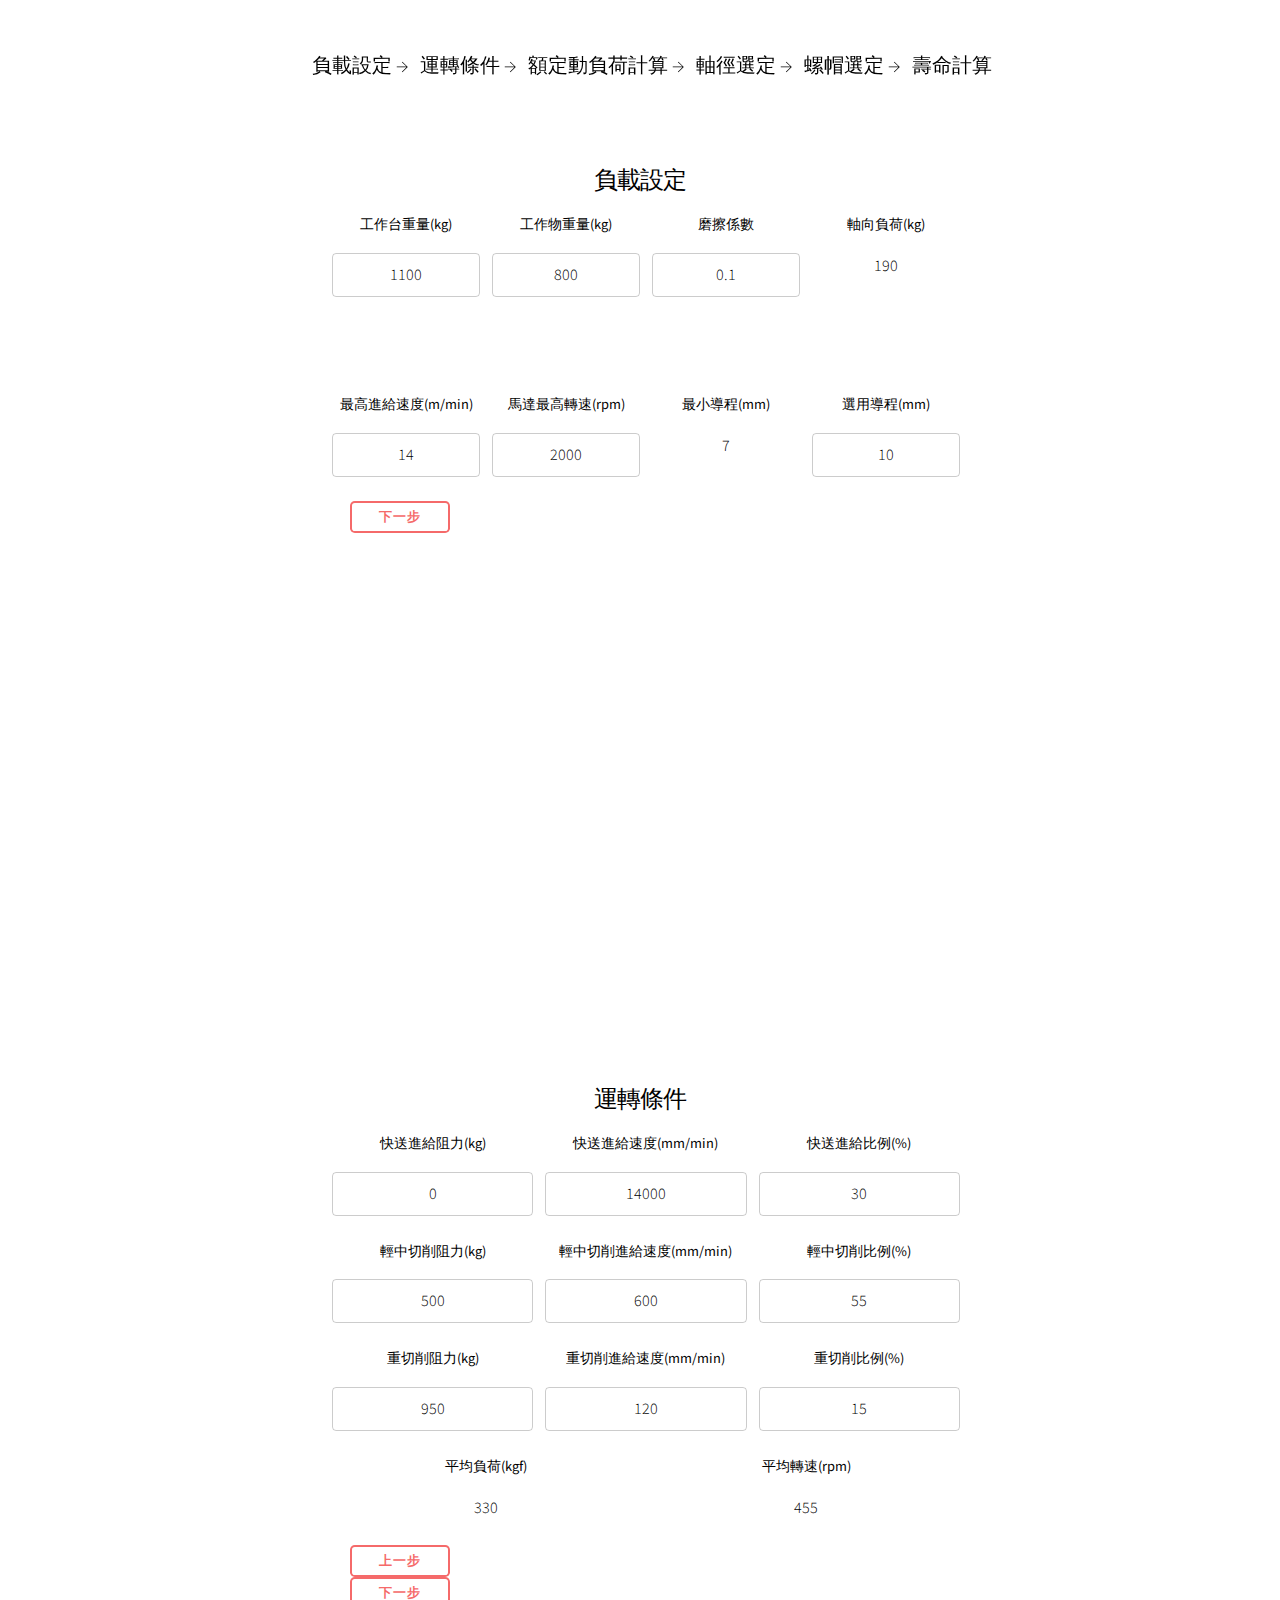
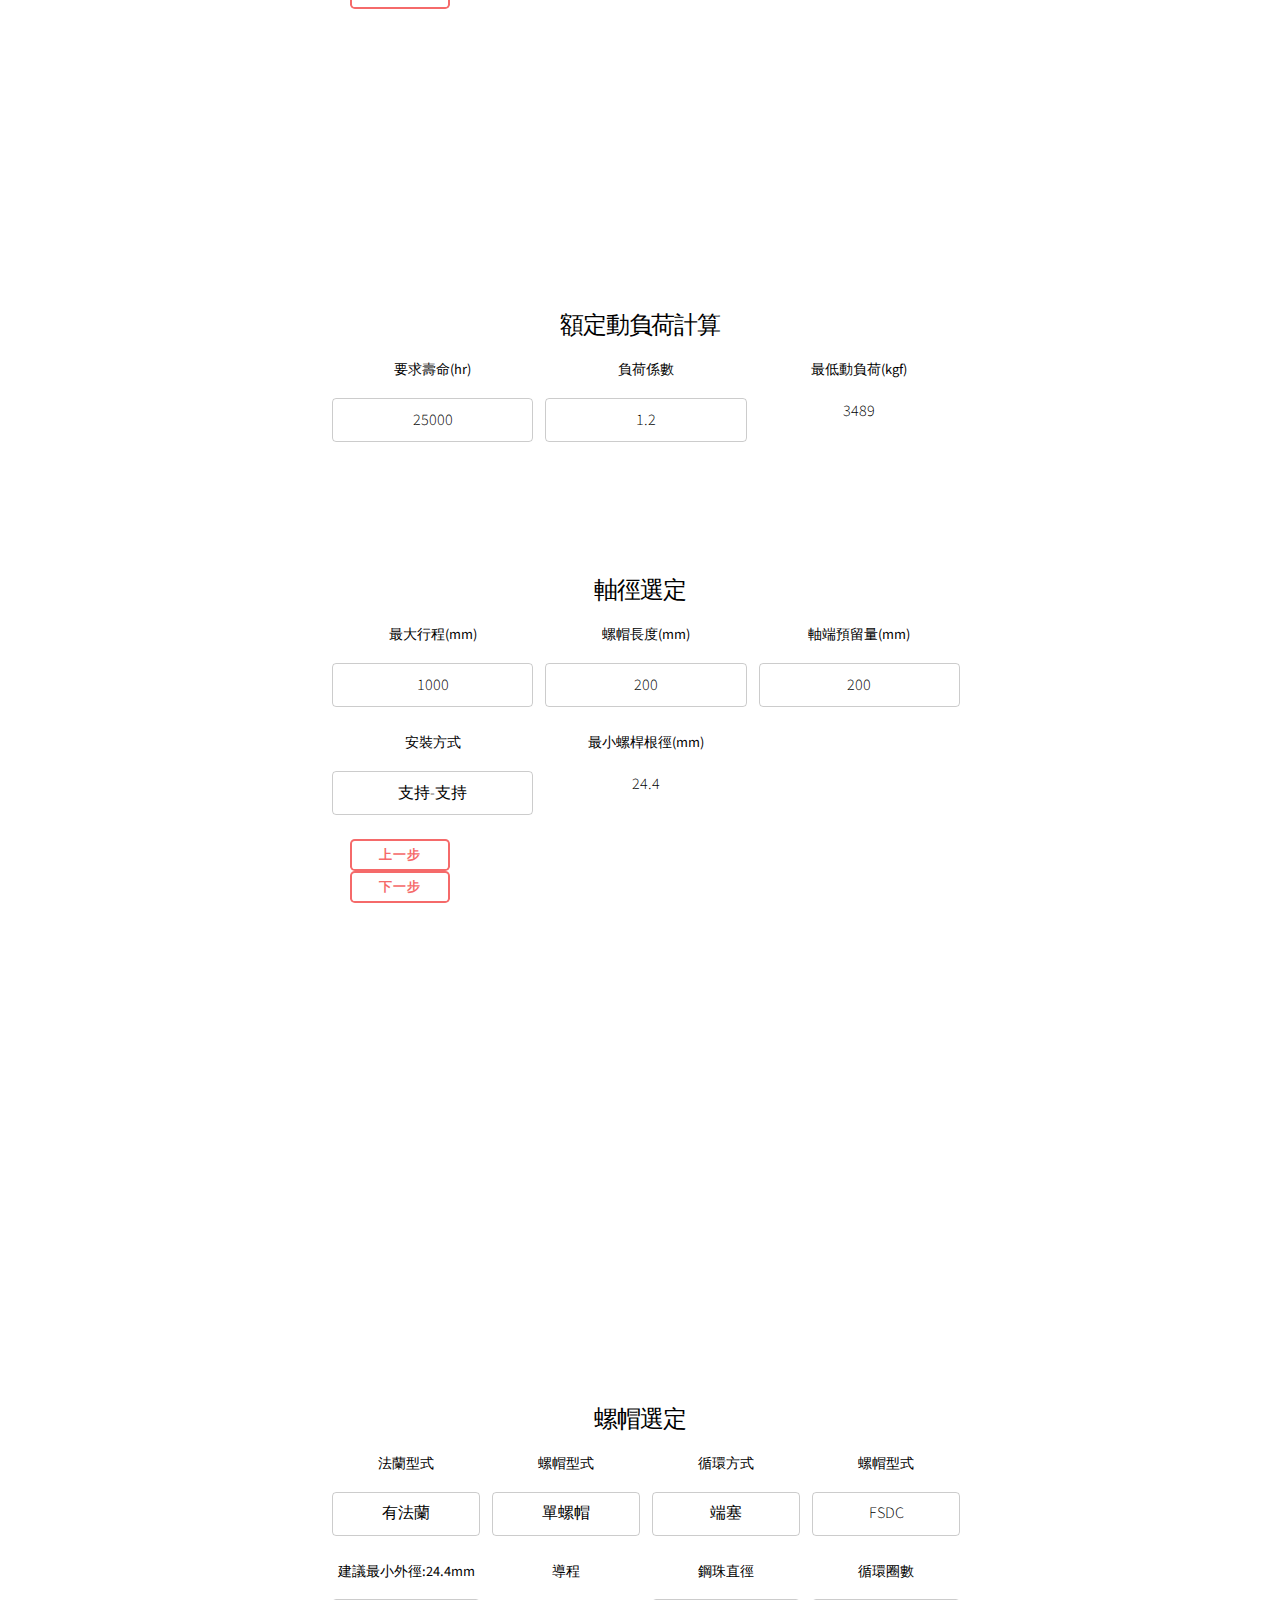
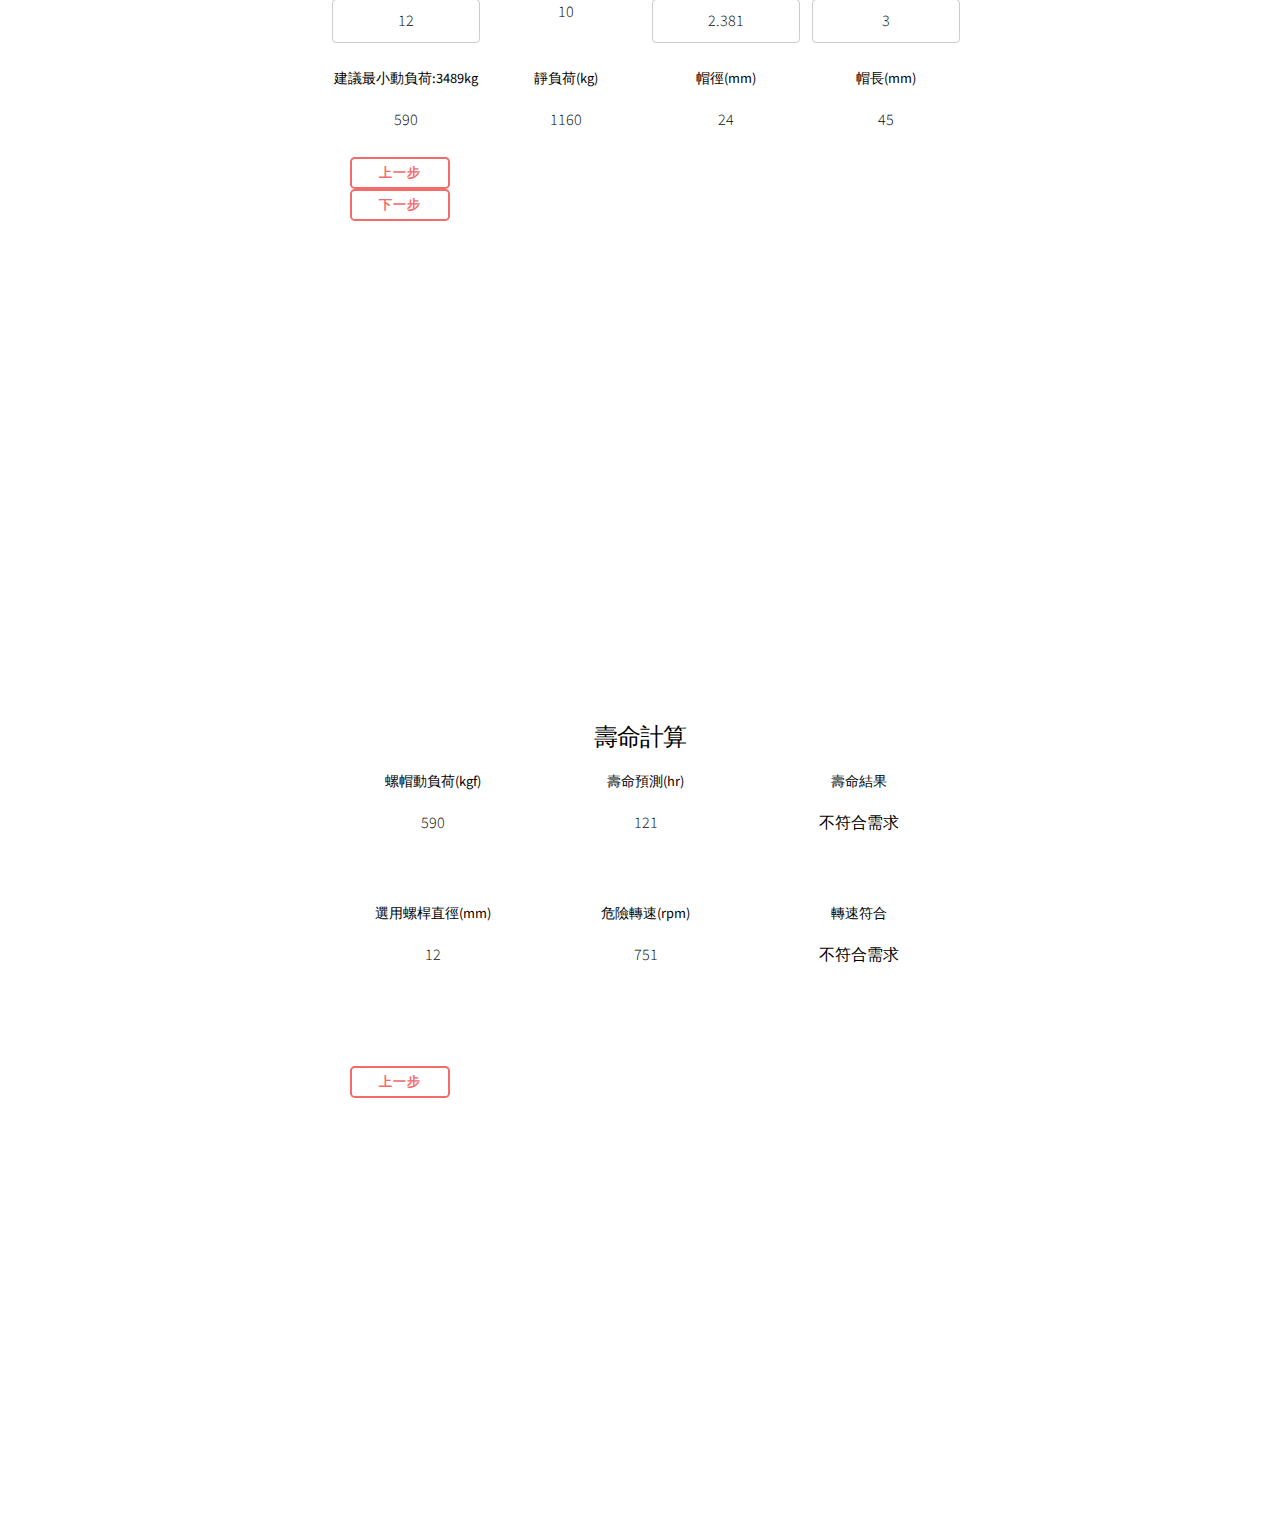
==== index.html @ 63c31649 "1.0.0" ====
<!DOCTYPE HTML>
<html>
	<head>
		<title>Life calculater</title>
		<meta charset="utf-8" />
		<meta name="viewport" content="width=device-width, initial-scale=1" />
		<link rel="stylesheet" href="asset/css/main.css" />
		<script type="text/javascript" src="file/data.js"></script> <!--載入json-->
		<script type="text/javascript" src="asset/js/calc.js"></script><!--載入js檔-->		
	</head>
	<body onLoad="calc()">	
		<section class="wrapper style1 align-center">
				<div id=menu>
					<ul >
						<li><a href="#loadset">負載設定  </a>&rarr;
						<li><a href="#runset">運轉條件  </a>&rarr;
						<li><a href="#cacal">額定動負荷計算  </a>&rarr;
						<li><a href="#cacal">軸徑選定  </a>&rarr;
						<li><a href="#nutset">螺帽選定  </a>&rarr;			
						<li><a href="#lifecal">壽命計算</a>
					</ul>
				</div>
				<div class="inner medium">
					<div id="loadset" style="height:100px;"></div>
					<h3 >負載設定</h3>
					<form method="post">
						<div class="field half" style="width:25%" >
							<label for="name">工作台重量(kg)</label>
							<input id="tableweight" type="text" value="1100" onChange="calc()"> 
						</div>
						<div class="field half" style="width:25%">
							<label for="name">工作物重量(kg)</label>
							<input id="wpweight" type="text" value="800" onChange="calc()"> 
						</div>
						<div class="field half" style="width:25%">
							<label for="name">磨擦係數</label>
							<input id="um" type="text" value="0.1" onChange="calc()"> 
						</div>
						<div class="field half" style="width:25%">
							<label for="message">軸向負荷(kg)</label>
							<output id="axiaload"  ></output>
						</div>
						<div style="height:180px;"></div>						
						<div class="field half" style="width:25%">
							<label for="name">最高進給速度(m/min)</label>
							<input id="feedrate" type="text" value="14" onChange="calc()"> 
						</div>
					
						<div class="field half" style="width:25%">
							<label for="name">馬達最高轉速(rpm)</label>
							<input id="motorpm" type="text" value="2000" onChange="calc()"> 
						</div>
						
						<div class="field half" style="width:25%">
							<label for="message">最小導程(mm)</label>
							<output id="minlead"></output>
						</div>
						<div class="field half" style="width:25%">
							<label for="name">選用導程(mm)</label>
							<input id="lead" type="text" value="10" onChange="calc()"> 
						</div>						
					 </form>
					 <div class="field half" style="width:25%">								
							<button  onClick="self.location.href='#runset'">下一步</button>
					</div>
					 <div style="height:450px;"></div>
					 <div id="runset" style="height:100px;"></div>
					 <h3 >運轉條件</h3>
					<form method="post">
						<div class="field half"  style="width:33.333%">
							<label for="name">快送進給阻力(kg)</label>
							<input id="g0f" type="text" value="0" onChange="calc()"> 
						</div>
						<div class="field half" style="width:33.333%">
							<label for="name">快送進給速度(mm/min)</label>
							<input id="g0v" type="text" value="14000" onChange="calc()"> 
						</div>
						<div class="field half" style="width:33.333%">
							<label for="name">快送進給比例(%)</label>
							<input id="g0time" type="text" value="30" onChange="calc()"> 
						</div>	
						<div class="field half"style="width:33.333%" >
								<label for="name">輕中切削阻力(kg)</label>
								<input id="g1f" type="text" value="500" onChange="calc()"> 
							</div>					
						<div class="field half" style="width:33.333%">
							<label for="name">輕中切削進給速度(mm/min)</label>
							<input id="g1v" type="text" value="600" onChange="calc()"> 
						</div>
						<div class="field half" style="width:33.333%">
								<label for="name">輕中切削比例(%)</label>
								<input id="g1time" type="text" value="55" onChange="calc()"> 
						</div>
						<div class="field half"style="width:33.333%" >
							<label for="name">重切削阻力(kg)</label>
							<input id="g2f" type="text" value="950" onChange="calc()"> 
						</div>
						<div class="field half" style="width:33.333%">
							<label for="name">重切削進給速度(mm/min)</label>
							<input id="g2v" type="text" value="120" onChange="calc()"> 
						</div>	
						<div class="field half" style="width:33.333%">
							<label for="name">重切削比例(%)</label>
							<input id="g2time" type="text" value="15" onChange="calc()"> 
						</div>
						
						<div class="field half" style="width:50%">
							<label for="message">平均負荷(kgf)</label>
							<output id="fm"></output>
						</div>

						<div class="field half" style="width:50%">
							<label for="message">平均轉速(rpm)</label>
							<output id="nm"></output>
						</div>						
					 </form>
					 <div class="field half" style="width:25%">								
							<button  onClick="self.location.href='#loadset'">上一步</button>
						</div>
						<div class="field half" style="width:25%">								
							<button  onClick="self.location.href='#cacal'">下一步</button>
					</div>
					
					 <div style="height:200px;"></div>
					 <div id="cacal" style="height:100px;"></div>
					 <h3 >額定動負荷計算</h3>
					<form method="post">						
						<div class="field half">
							<label for="name">要求壽命(hr)</label>
							<input id="rlife" type="text" value="25000" onChange="calc()"> 
						</div>
						<div class="field half">
							<label for="name">負荷係數</label>
							<input id="fw" type="text" value="1.2" onChange="calc()"> 
						</div>					
						<div class="field half">
							<label for="message">最低動負荷(kgf)</label>
							<output id="rca"></output>
						</div>			
					 </form>
					 <div id="odcal" style="height:200px;"></div>
					 <h3 >軸徑選定</h3>
					 <form method="post">						
						 <div class="field half">
							 <label for="name">最大行程(mm)</label>
							 <input id="maxstroke" type="text" value="1000" onChange="calc()"> 
						 </div>
						 <div class="field half">
							 <label for="name">螺帽長度(mm)</label>
							 <input id="nutlength" type="text" value="200" onChange="calc()"> 
						 </div>		
						 <div class="field half">
							<label for="name">軸端預留量(mm)</label>
							<input id="lremain" type="text" value="200" onChange="calc()"> 
						</div>
						<div class="field half">
							<label for="name">安裝方式</label>
							<select id="fixtype" onChange="calc()" >
                                        <option value="9.7">支持-支持</option>
                                        <option value="15.1">固定-支持</option>
                                        <option value="21.9">固定-固定</option>
										<option value="3.4">固定-自由</option>										
                            </select> 
						</div>				
						 <div class="field half">
							 <label for="message">最小螺桿根徑(mm)</label>
							 <output id="minod"></output>
						 </div>						
					</form>					
					<div class="field half" style="width:25%">								
						<button  onClick="self.location.href='#runset'">上一步</button>
					</div>
					<div class="field half" style="width:25%">								
						<button  onClick="self.location.href='#nutset'">下一步</button>
					</div>					
					<div style="height:400px;"></div>
					<div id="nutset" style="height:100px;"></div>
					 <h3 >螺帽選定</h3>
					<form method="post">
						<div class="field half" style="width:25%">
							<label for="name">法蘭型式</label>
							<select id="flangetype"   onChange="renewnut()" >
								<option value="F">有法蘭</option>
								<option value="R">無法蘭</option>
								<option value="S">方型螺帽</option>								
							</select> 
						</div>						
						<div class="field half" style="width:25%">
							<label for="name">螺帽型式</label>
							<select id="nutype"   onChange="renewnut()" >
								<option value="S">單螺帽</option>
								<option value="D">雙螺帽</option>
								<option value="O">偏位導程</option>								
							</select> 
						</div>
						<div class="field half" style="width:25%" >
							<label for="name">循環方式</label>
							<select id="cycletype"   onChange="renewnut()" >
									<option value="D">端塞</option>
									<option value="I">內循環</option>									
									<option value="K">端蓋</option>
									<option value="W">外循環圓周型</option>
									<option value="B">外循環圓周型(無固定座)</option>
									<option value="V">外循環管凸出型</option>
							</select>
						</div>						
						<div class="field half" style="width:25%">
							<label for="message">螺帽型式</label>
							<select id="choosenut" onChange="renewod()">
								<option value="無此螺帽型號">無此螺帽型號</option>
							</select>
						</div>
						<div class="field half" style="width:25%">
								<label for="message" id="suggestod">螺桿外徑</label>
								<select id="chooseod" onChange="renewbd()">
									<option value="40">40</option>
								</select>
						</div>
						<div class="field half" style="width:25%">
								<label for="message">導程</label>
								<output id="showlead"></output>
						</div>
						
						<div class="field half" style="width:25%">
								<label for="name">鋼珠直徑</label>
								<select id="choosebd" onChange="renewcycle()">
									<option value="6.35">6.35</option>										
								</select>
						</div>
						<div style="height:100px;"></div>
						<div class="field half" style="width:25%">
								<label for="name">循環圈數</label>
								<select id="choosecycle" onChange="showpara() " >
										<option value="T2">T2</option>										
								</select>
						</div>
						<div class="field half" style="width:25%">
							<label for="message" id="suggestca">動負荷(kg)</label>
							<output id="ca">無此螺帽</output>
						</div>
						<div class="field half" style="width:25%">
							<label for="message"> 靜負荷(kg)</label>
							<output id="c0">無此螺帽</output>
						</div>	
						<div class="field half" style="width:25%">
							<label for="message" >帽徑(mm)</label>
							<output id="nuto">無此螺帽</output>
						</div>
						<div class="field half" style="width:25%">
							<label for="message" >帽長(mm)</label>
							<output id="nutl">無此螺帽</output>
					</div>								
					 </form>
					 <div style="height:100px;"></div>
						<div class="field half" style="width:25%">								
								<button  onClick="self.location.href='#cacal'">上一步</button>
							</div>
							<div class="field half" style="width:25%">								
								<button  onClick="self.location.href='#lifecal'">下一步</button>
						</div>
					 <div style="height:400px;"></div>
					 <div id="lifecal" style="height:100px;"></div>
					<h3>壽命計算</h3>
					<form method="post">						
						<div class="field half">
							<label for="name">螺帽動負荷(kgf)</label>
							<output id="nutca">無此螺帽</output>
						</div>
						<div class="field half">
							<label for="message">壽命預測(hr)</label>
							<output id="life"></output>
						</div>				
						<div class="field half">
							<label for="message">壽命結果</label>
							<output id="liferesult"></output>
						</div>	
						<br>  <br>  <br>  <br>   <br> 
						<div class="field half">
							<label for="name">選用螺桿直徑(mm)</label>
							<output id="od"></output>
						</div>
						<div class="field half">
							<label for="message">危險轉速(rpm)</label>
							<output id="danrpm"></output>
						</div>				
						<div class="field half">
						  <label for="message">轉速符合</label>
						  <output id="rpmresult"></output>
						</div>						
					</form>
					<br><br><br><br><br>
						<div class="field half" style="width:25%">								
							<button  onClick="self.location.href='#nutset'">上一步</button>
						</div>
					<div style="height:400px;"></div>
				</div>
		</section>
	</body>
</html>
---- asset/css/main.css ----
@import url(font-awesome.min.css);
@import url("https://fonts.googleapis.com/css?family=Source+Sans+Pro:300,300i,400,400i");

/*
	Story by HTML5 UP
	html5up.net | @ajlkn
	Free for personal and commercial use under the CCA 3.0 license (html5up.net/license)
*/

/* Reset */
#menu {
	position: fixed;
	left: 30px;
	right: 30px;
	top: 10%;
	margin-top: -2.5em;
  }
  #menu ul li {
	display:inline;
	font-size:20px;
	
  }
  #menu ul li a { text-decoration: none; }


	html, body, div, span, applet, object, iframe, h1, h2, h3, h4, h5, h6, p, blockquote, pre, a, abbr, acronym, address, big, cite, code, del, dfn, em, img, ins, kbd, q, s, samp, small, strike, strong, sub, sup, tt, var, b, u, i, center, dl, dt, dd, ol, ul, li, fieldset, form, label, legend, table, caption, tbody, tfoot, thead, tr, th, td, article, aside, canvas, details, embed, figure, figcaption, footer, header, hgroup, menu, nav, output, ruby, section, summary, time, mark, audio, video {
		margin: 0;
		padding: 0;
		border: 0;
		font-size: 100%;
		font: inherit;
		vertical-align: baseline;
		
	}

	article, aside, details, figcaption, figure, footer, header, hgroup, menu, nav, section {
		display: block;
	}

	body {
		line-height: 1;
	}

	ol, ul {
		list-style: none;
	}

	blockquote, q {
		quotes: none;
	}

	blockquote:before, blockquote:after, q:before, q:after {
		content: '';
		content: none;
	}

	table {
		border-collapse: collapse;
		border-spacing: 0;
	}

	body {
		-webkit-text-size-adjust: none;
	}

/* Box Model */

	*, *:before, *:after {
		-moz-box-sizing: border-box;
		-webkit-box-sizing: border-box;
		box-sizing: border-box;
	}

/* Grid */

	.row {
		border-bottom: solid 1px transparent;
		-moz-box-sizing: border-box;
		-webkit-box-sizing: border-box;
		box-sizing: border-box;
	}

	.row > * {
		float: left;
		-moz-box-sizing: border-box;
		-webkit-box-sizing: border-box;
		box-sizing: border-box;
	}

	.row:after, .row:before {
		content: '';
		display: block;
		clear: both;
		height: 0;
	}

	.row.uniform > * > :first-child {
		margin-top: 0;
	}

	.row.uniform > * > :last-child {
		margin-bottom: 0;
	}

	.row.\30 \25 > * {
		padding: 0 0 0 0rem;
	}

	.row.\30 \25 {
		margin: 0 0 -1px 0rem;
	}

	.row.uniform.\30 \25 > * {
		padding: 0rem 0 0 0rem;
	}

	.row.uniform.\30 \25 {
		margin: 0rem 0 -1px 0rem;
	}

	.row > * {
		padding: 0 0 0 2rem;
	}

	.row {
		margin: 0 0 -1px -2rem;
	}

	.row.uniform > * {
		padding: 2rem 0 0 2rem;
	}

	.row.uniform {
		margin: -2rem 0 -1px -2rem;
	}

	.row.\32 00\25 > * {
		padding: 0 0 0 4rem;
	}

	.row.\32 00\25 {
		margin: 0 0 -1px -4rem;
	}

	.row.uniform.\32 00\25 > * {
		padding: 4rem 0 0 4rem;
	}

	.row.uniform.\32 00\25 {
		margin: -4rem 0 -1px -4rem;
	}

	.row.\31 50\25 > * {
		padding: 0 0 0 3rem;
	}

	.row.\31 50\25 {
		margin: 0 0 -1px -3rem;
	}

	.row.uniform.\31 50\25 > * {
		padding: 3rem 0 0 3rem;
	}

	.row.uniform.\31 50\25 {
		margin: -3rem 0 -1px -3rem;
	}

	.row.\35 0\25 > * {
		padding: 0 0 0 1rem;
	}

	.row.\35 0\25 {
		margin: 0 0 -1px -1rem;
	}

	.row.uniform.\35 0\25 > * {
		padding: 1rem 0 0 1rem;
	}

	.row.uniform.\35 0\25 {
		margin: -1rem 0 -1px -1rem;
	}

	.row.\32 5\25 > * {
		padding: 0 0 0 0.5rem;
	}

	.row.\32 5\25 {
		margin: 0 0 -1px -0.5rem;
	}

	.row.uniform.\32 5\25 > * {
		padding: 0.5rem 0 0 0.5rem;
	}

	.row.uniform.\32 5\25 {
		margin: -0.5rem 0 -1px -0.5rem;
	}

	.\31 2u, .\31 2u\24 {
		width: 100%;
		clear: none;
		margin-left: 0;
	}

	.\31 1u, .\31 1u\24 {
		width: 91.6666666667%;
		clear: none;
		margin-left: 0;
	}

	.\31 0u, .\31 0u\24 {
		width: 83.3333333333%;
		clear: none;
		margin-left: 0;
	}

	.\39 u, .\39 u\24 {
		width: 75%;
		clear: none;
		margin-left: 0;
	}

	.\38 u, .\38 u\24 {
		width: 66.6666666667%;
		clear: none;
		margin-left: 0;
	}

	.\37 u, .\37 u\24 {
		width: 58.3333333333%;
		clear: none;
		margin-left: 0;
	}

	.\36 u, .\36 u\24 {
		width: 50%;
		clear: none;
		margin-left: 0;
	}

	.\35 u, .\35 u\24 {
		width: 41.6666666667%;
		clear: none;
		margin-left: 0;
	}

	.\34 u, .\34 u\24 {
		width: 33.3333333333%;
		clear: none;
		margin-left: 0;
	}

	.\33 u, .\33 u\24 {
		width: 25%;
		clear: none;
		margin-left: 0;
	}

	.\32 u, .\32 u\24 {
		width: 16.6666666667%;
		clear: none;
		margin-left: 0;
	}

	.\31 u, .\31 u\24 {
		width: 8.3333333333%;
		clear: none;
		margin-left: 0;
	}

	.\31 2u\24 + *,
	.\31 1u\24 + *,
	.\31 0u\24 + *,
	.\39 u\24 + *,
	.\38 u\24 + *,
	.\37 u\24 + *,
	.\36 u\24 + *,
	.\35 u\24 + *,
	.\34 u\24 + *,
	.\33 u\24 + *,
	.\32 u\24 + *,
	.\31 u\24 + * {
		clear: left;
	}

	.\-11u {
		margin-left: 91.66667%;
	}

	.\-10u {
		margin-left: 83.33333%;
	}

	.\-9u {
		margin-left: 75%;
	}

	.\-8u {
		margin-left: 66.66667%;
	}

	.\-7u {
		margin-left: 58.33333%;
	}

	.\-6u {
		margin-left: 50%;
	}

	.\-5u {
		margin-left: 41.66667%;
	}

	.\-4u {
		margin-left: 33.33333%;
	}

	.\-3u {
		margin-left: 25%;
	}

	.\-2u {
		margin-left: 16.66667%;
	}

	.\-1u {
		margin-left: 8.33333%;
	}

	@media screen and (max-width: 1680px) {

		.row > * {
			padding: 0 0 0 2rem;
		}

		.row {
			margin: 0 0 -1px -2rem;
		}

		.row.uniform > * {
			padding: 2rem 0 0 2rem;
		}

		.row.uniform {
			margin: -2rem 0 -1px -2rem;
		}

		.row.\32 00\25 > * {
			padding: 0 0 0 4rem;
		}

		.row.\32 00\25 {
			margin: 0 0 -1px -4rem;
		}

		.row.uniform.\32 00\25 > * {
			padding: 4rem 0 0 4rem;
		}

		.row.uniform.\32 00\25 {
			margin: -4rem 0 -1px -4rem;
		}

		.row.\31 50\25 > * {
			padding: 0 0 0 3rem;
		}

		.row.\31 50\25 {
			margin: 0 0 -1px -3rem;
		}

		.row.uniform.\31 50\25 > * {
			padding: 3rem 0 0 3rem;
		}

		.row.uniform.\31 50\25 {
			margin: -3rem 0 -1px -3rem;
		}

		.row.\35 0\25 > * {
			padding: 0 0 0 1rem;
		}

		.row.\35 0\25 {
			margin: 0 0 -1px -1rem;
		}

		.row.uniform.\35 0\25 > * {
			padding: 1rem 0 0 1rem;
		}

		.row.uniform.\35 0\25 {
			margin: -1rem 0 -1px -1rem;
		}

		.row.\32 5\25 > * {
			padding: 0 0 0 0.5rem;
		}

		.row.\32 5\25 {
			margin: 0 0 -1px -0.5rem;
		}

		.row.uniform.\32 5\25 > * {
			padding: 0.5rem 0 0 0.5rem;
		}

		.row.uniform.\32 5\25 {
			margin: -0.5rem 0 -1px -0.5rem;
		}

		.\31 2u\28xlarge\29, .\31 2u\24\28xlarge\29 {
			width: 100%;
			clear: none;
			margin-left: 0;
		}

		.\31 1u\28xlarge\29, .\31 1u\24\28xlarge\29 {
			width: 91.6666666667%;
			clear: none;
			margin-left: 0;
		}

		.\31 0u\28xlarge\29, .\31 0u\24\28xlarge\29 {
			width: 83.3333333333%;
			clear: none;
			margin-left: 0;
		}

		.\39 u\28xlarge\29, .\39 u\24\28xlarge\29 {
			width: 75%;
			clear: none;
			margin-left: 0;
		}

		.\38 u\28xlarge\29, .\38 u\24\28xlarge\29 {
			width: 66.6666666667%;
			clear: none;
			margin-left: 0;
		}

		.\37 u\28xlarge\29, .\37 u\24\28xlarge\29 {
			width: 58.3333333333%;
			clear: none;
			margin-left: 0;
		}

		.\36 u\28xlarge\29, .\36 u\24\28xlarge\29 {
			width: 50%;
			clear: none;
			margin-left: 0;
		}

		.\35 u\28xlarge\29, .\35 u\24\28xlarge\29 {
			width: 41.6666666667%;
			clear: none;
			margin-left: 0;
		}

		.\34 u\28xlarge\29, .\34 u\24\28xlarge\29 {
			width: 33.3333333333%;
			clear: none;
			margin-left: 0;
		}

		.\33 u\28xlarge\29, .\33 u\24\28xlarge\29 {
			width: 25%;
			clear: none;
			margin-left: 0;
		}

		.\32 u\28xlarge\29, .\32 u\24\28xlarge\29 {
			width: 16.6666666667%;
			clear: none;
			margin-left: 0;
		}

		.\31 u\28xlarge\29, .\31 u\24\28xlarge\29 {
			width: 8.3333333333%;
			clear: none;
			margin-left: 0;
		}

		.\31 2u\24\28xlarge\29 + *,
		.\31 1u\24\28xlarge\29 + *,
		.\31 0u\24\28xlarge\29 + *,
		.\39 u\24\28xlarge\29 + *,
		.\38 u\24\28xlarge\29 + *,
		.\37 u\24\28xlarge\29 + *,
		.\36 u\24\28xlarge\29 + *,
		.\35 u\24\28xlarge\29 + *,
		.\34 u\24\28xlarge\29 + *,
		.\33 u\24\28xlarge\29 + *,
		.\32 u\24\28xlarge\29 + *,
		.\31 u\24\28xlarge\29 + * {
			clear: left;
		}

		.\-11u\28xlarge\29 {
			margin-left: 91.66667%;
		}

		.\-10u\28xlarge\29 {
			margin-left: 83.33333%;
		}

		.\-9u\28xlarge\29 {
			margin-left: 75%;
		}

		.\-8u\28xlarge\29 {
			margin-left: 66.66667%;
		}

		.\-7u\28xlarge\29 {
			margin-left: 58.33333%;
		}

		.\-6u\28xlarge\29 {
			margin-left: 50%;
		}

		.\-5u\28xlarge\29 {
			margin-left: 41.66667%;
		}

		.\-4u\28xlarge\29 {
			margin-left: 33.33333%;
		}

		.\-3u\28xlarge\29 {
			margin-left: 25%;
		}

		.\-2u\28xlarge\29 {
			margin-left: 16.66667%;
		}

		.\-1u\28xlarge\29 {
			margin-left: 8.33333%;
		}

	}

	@media screen and (max-width: 1280px) {

		.row > * {
			padding: 0 0 0 2rem;
		}

		.row {
			margin: 0 0 -1px -2rem;
		}

		.row.uniform > * {
			padding: 2rem 0 0 2rem;
		}

		.row.uniform {
			margin: -2rem 0 -1px -2rem;
		}

		.row.\32 00\25 > * {
			padding: 0 0 0 4rem;
		}

		.row.\32 00\25 {
			margin: 0 0 -1px -4rem;
		}

		.row.uniform.\32 00\25 > * {
			padding: 4rem 0 0 4rem;
		}

		.row.uniform.\32 00\25 {
			margin: -4rem 0 -1px -4rem;
		}

		.row.\31 50\25 > * {
			padding: 0 0 0 3rem;
		}

		.row.\31 50\25 {
			margin: 0 0 -1px -3rem;
		}

		.row.uniform.\31 50\25 > * {
			padding: 3rem 0 0 3rem;
		}

		.row.uniform.\31 50\25 {
			margin: -3rem 0 -1px -3rem;
		}

		.row.\35 0\25 > * {
			padding: 0 0 0 1rem;
		}

		.row.\35 0\25 {
			margin: 0 0 -1px -1rem;
		}

		.row.uniform.\35 0\25 > * {
			padding: 1rem 0 0 1rem;
		}

		.row.uniform.\35 0\25 {
			margin: -1rem 0 -1px -1rem;
		}

		.row.\32 5\25 > * {
			padding: 0 0 0 0.5rem;
		}

		.row.\32 5\25 {
			margin: 0 0 -1px -0.5rem;
		}

		.row.uniform.\32 5\25 > * {
			padding: 0.5rem 0 0 0.5rem;
		}

		.row.uniform.\32 5\25 {
			margin: -0.5rem 0 -1px -0.5rem;
		}

		.\31 2u\28large\29, .\31 2u\24\28large\29 {
			width: 100%;
			clear: none;
			margin-left: 0;
		}

		.\31 1u\28large\29, .\31 1u\24\28large\29 {
			width: 91.6666666667%;
			clear: none;
			margin-left: 0;
		}

		.\31 0u\28large\29, .\31 0u\24\28large\29 {
			width: 83.3333333333%;
			clear: none;
			margin-left: 0;
		}

		.\39 u\28large\29, .\39 u\24\28large\29 {
			width: 75%;
			clear: none;
			margin-left: 0;
		}

		.\38 u\28large\29, .\38 u\24\28large\29 {
			width: 66.6666666667%;
			clear: none;
			margin-left: 0;
		}

		.\37 u\28large\29, .\37 u\24\28large\29 {
			width: 58.3333333333%;
			clear: none;
			margin-left: 0;
		}

		.\36 u\28large\29, .\36 u\24\28large\29 {
			width: 50%;
			clear: none;
			margin-left: 0;
		}

		.\35 u\28large\29, .\35 u\24\28large\29 {
			width: 41.6666666667%;
			clear: none;
			margin-left: 0;
		}

		.\34 u\28large\29, .\34 u\24\28large\29 {
			width: 33.3333333333%;
			clear: none;
			margin-left: 0;
		}

		.\33 u\28large\29, .\33 u\24\28large\29 {
			width: 25%;
			clear: none;
			margin-left: 0;
		}

		.\32 u\28large\29, .\32 u\24\28large\29 {
			width: 16.6666666667%;
			clear: none;
			margin-left: 0;
		}

		.\31 u\28large\29, .\31 u\24\28large\29 {
			width: 8.3333333333%;
			clear: none;
			margin-left: 0;
		}

		.\31 2u\24\28large\29 + *,
		.\31 1u\24\28large\29 + *,
		.\31 0u\24\28large\29 + *,
		.\39 u\24\28large\29 + *,
		.\38 u\24\28large\29 + *,
		.\37 u\24\28large\29 + *,
		.\36 u\24\28large\29 + *,
		.\35 u\24\28large\29 + *,
		.\34 u\24\28large\29 + *,
		.\33 u\24\28large\29 + *,
		.\32 u\24\28large\29 + *,
		.\31 u\24\28large\29 + * {
			clear: left;
		}

		.\-11u\28large\29 {
			margin-left: 91.66667%;
		}

		.\-10u\28large\29 {
			margin-left: 83.33333%;
		}

		.\-9u\28large\29 {
			margin-left: 75%;
		}

		.\-8u\28large\29 {
			margin-left: 66.66667%;
		}

		.\-7u\28large\29 {
			margin-left: 58.33333%;
		}

		.\-6u\28large\29 {
			margin-left: 50%;
		}

		.\-5u\28large\29 {
			margin-left: 41.66667%;
		}

		.\-4u\28large\29 {
			margin-left: 33.33333%;
		}

		.\-3u\28large\29 {
			margin-left: 25%;
		}

		.\-2u\28large\29 {
			margin-left: 16.66667%;
		}

		.\-1u\28large\29 {
			margin-left: 8.33333%;
		}

	}

	@media screen and (max-width: 980px) {

		.row > * {
			padding: 0 0 0 2rem;
		}

		.row {
			margin: 0 0 -1px -2rem;
		}

		.row.uniform > * {
			padding: 2rem 0 0 2rem;
		}

		.row.uniform {
			margin: -2rem 0 -1px -2rem;
		}

		.row.\32 00\25 > * {
			padding: 0 0 0 4rem;
		}

		.row.\32 00\25 {
			margin: 0 0 -1px -4rem;
		}

		.row.uniform.\32 00\25 > * {
			padding: 4rem 0 0 4rem;
		}

		.row.uniform.\32 00\25 {
			margin: -4rem 0 -1px -4rem;
		}

		.row.\31 50\25 > * {
			padding: 0 0 0 3rem;
		}

		.row.\31 50\25 {
			margin: 0 0 -1px -3rem;
		}

		.row.uniform.\31 50\25 > * {
			padding: 3rem 0 0 3rem;
		}

		.row.uniform.\31 50\25 {
			margin: -3rem 0 -1px -3rem;
		}

		.row.\35 0\25 > * {
			padding: 0 0 0 1rem;
		}

		.row.\35 0\25 {
			margin: 0 0 -1px -1rem;
		}

		.row.uniform.\35 0\25 > * {
			padding: 1rem 0 0 1rem;
		}

		.row.uniform.\35 0\25 {
			margin: -1rem 0 -1px -1rem;
		}

		.row.\32 5\25 > * {
			padding: 0 0 0 0.5rem;
		}

		.row.\32 5\25 {
			margin: 0 0 -1px -0.5rem;
		}

		.row.uniform.\32 5\25 > * {
			padding: 0.5rem 0 0 0.5rem;
		}

		.row.uniform.\32 5\25 {
			margin: -0.5rem 0 -1px -0.5rem;
		}

		.\31 2u\28medium\29, .\31 2u\24\28medium\29 {
			width: 100%;
			clear: none;
			margin-left: 0;
		}

		.\31 1u\28medium\29, .\31 1u\24\28medium\29 {
			width: 91.6666666667%;
			clear: none;
			margin-left: 0;
		}

		.\31 0u\28medium\29, .\31 0u\24\28medium\29 {
			width: 83.3333333333%;
			clear: none;
			margin-left: 0;
		}

		.\39 u\28medium\29, .\39 u\24\28medium\29 {
			width: 75%;
			clear: none;
			margin-left: 0;
		}

		.\38 u\28medium\29, .\38 u\24\28medium\29 {
			width: 66.6666666667%;
			clear: none;
			margin-left: 0;
		}

		.\37 u\28medium\29, .\37 u\24\28medium\29 {
			width: 58.3333333333%;
			clear: none;
			margin-left: 0;
		}

		.\36 u\28medium\29, .\36 u\24\28medium\29 {
			width: 50%;
			clear: none;
			margin-left: 0;
		}

		.\35 u\28medium\29, .\35 u\24\28medium\29 {
			width: 41.6666666667%;
			clear: none;
			margin-left: 0;
		}

		.\34 u\28medium\29, .\34 u\24\28medium\29 {
			width: 33.3333333333%;
			clear: none;
			margin-left: 0;
		}

		.\33 u\28medium\29, .\33 u\24\28medium\29 {
			width: 25%;
			clear: none;
			margin-left: 0;
		}

		.\32 u\28medium\29, .\32 u\24\28medium\29 {
			width: 16.6666666667%;
			clear: none;
			margin-left: 0;
		}

		.\31 u\28medium\29, .\31 u\24\28medium\29 {
			width: 8.3333333333%;
			clear: none;
			margin-left: 0;
		}

		.\31 2u\24\28medium\29 + *,
		.\31 1u\24\28medium\29 + *,
		.\31 0u\24\28medium\29 + *,
		.\39 u\24\28medium\29 + *,
		.\38 u\24\28medium\29 + *,
		.\37 u\24\28medium\29 + *,
		.\36 u\24\28medium\29 + *,
		.\35 u\24\28medium\29 + *,
		.\34 u\24\28medium\29 + *,
		.\33 u\24\28medium\29 + *,
		.\32 u\24\28medium\29 + *,
		.\31 u\24\28medium\29 + * {
			clear: left;
		}

		.\-11u\28medium\29 {
			margin-left: 91.66667%;
		}

		.\-10u\28medium\29 {
			margin-left: 83.33333%;
		}

		.\-9u\28medium\29 {
			margin-left: 75%;
		}

		.\-8u\28medium\29 {
			margin-left: 66.66667%;
		}

		.\-7u\28medium\29 {
			margin-left: 58.33333%;
		}

		.\-6u\28medium\29 {
			margin-left: 50%;
		}

		.\-5u\28medium\29 {
			margin-left: 41.66667%;
		}

		.\-4u\28medium\29 {
			margin-left: 33.33333%;
		}

		.\-3u\28medium\29 {
			margin-left: 25%;
		}

		.\-2u\28medium\29 {
			margin-left: 16.66667%;
		}

		.\-1u\28medium\29 {
			margin-left: 8.33333%;
		}

	}

	@media screen and (max-width: 736px) {

		.row > * {
			padding: 0 0 0 2rem;
		}

		.row {
			margin: 0 0 -1px -2rem;
		}

		.row.uniform > * {
			padding: 2rem 0 0 2rem;
		}

		.row.uniform {
			margin: -2rem 0 -1px -2rem;
		}

		.row.\32 00\25 > * {
			padding: 0 0 0 4rem;
		}

		.row.\32 00\25 {
			margin: 0 0 -1px -4rem;
		}

		.row.uniform.\32 00\25 > * {
			padding: 4rem 0 0 4rem;
		}

		.row.uniform.\32 00\25 {
			margin: -4rem 0 -1px -4rem;
		}

		.row.\31 50\25 > * {
			padding: 0 0 0 3rem;
		}

		.row.\31 50\25 {
			margin: 0 0 -1px -3rem;
		}

		.row.uniform.\31 50\25 > * {
			padding: 3rem 0 0 3rem;
		}

		.row.uniform.\31 50\25 {
			margin: -3rem 0 -1px -3rem;
		}

		.row.\35 0\25 > * {
			padding: 0 0 0 1rem;
		}

		.row.\35 0\25 {
			margin: 0 0 -1px -1rem;
		}

		.row.uniform.\35 0\25 > * {
			padding: 1rem 0 0 1rem;
		}

		.row.uniform.\35 0\25 {
			margin: -1rem 0 -1px -1rem;
		}

		.row.\32 5\25 > * {
			padding: 0 0 0 0.5rem;
		}

		.row.\32 5\25 {
			margin: 0 0 -1px -0.5rem;
		}

		.row.uniform.\32 5\25 > * {
			padding: 0.5rem 0 0 0.5rem;
		}

		.row.uniform.\32 5\25 {
			margin: -0.5rem 0 -1px -0.5rem;
		}

		.\31 2u\28small\29, .\31 2u\24\28small\29 {
			width: 100%;
			clear: none;
			margin-left: 0;
		}

		.\31 1u\28small\29, .\31 1u\24\28small\29 {
			width: 91.6666666667%;
			clear: none;
			margin-left: 0;
		}

		.\31 0u\28small\29, .\31 0u\24\28small\29 {
			width: 83.3333333333%;
			clear: none;
			margin-left: 0;
		}

		.\39 u\28small\29, .\39 u\24\28small\29 {
			width: 75%;
			clear: none;
			margin-left: 0;
		}

		.\38 u\28small\29, .\38 u\24\28small\29 {
			width: 66.6666666667%;
			clear: none;
			margin-left: 0;
		}

		.\37 u\28small\29, .\37 u\24\28small\29 {
			width: 58.3333333333%;
			clear: none;
			margin-left: 0;
		}

		.\36 u\28small\29, .\36 u\24\28small\29 {
			width: 50%;
			clear: none;
			margin-left: 0;
		}

		.\35 u\28small\29, .\35 u\24\28small\29 {
			width: 41.6666666667%;
			clear: none;
			margin-left: 0;
		}

		.\34 u\28small\29, .\34 u\24\28small\29 {
			width: 33.3333333333%;
			clear: none;
			margin-left: 0;
		}

		.\33 u\28small\29, .\33 u\24\28small\29 {
			width: 25%;
			clear: none;
			margin-left: 0;
		}

		.\32 u\28small\29, .\32 u\24\28small\29 {
			width: 16.6666666667%;
			clear: none;
			margin-left: 0;
		}

		.\31 u\28small\29, .\31 u\24\28small\29 {
			width: 8.3333333333%;
			clear: none;
			margin-left: 0;
		}

		.\31 2u\24\28small\29 + *,
		.\31 1u\24\28small\29 + *,
		.\31 0u\24\28small\29 + *,
		.\39 u\24\28small\29 + *,
		.\38 u\24\28small\29 + *,
		.\37 u\24\28small\29 + *,
		.\36 u\24\28small\29 + *,
		.\35 u\24\28small\29 + *,
		.\34 u\24\28small\29 + *,
		.\33 u\24\28small\29 + *,
		.\32 u\24\28small\29 + *,
		.\31 u\24\28small\29 + * {
			clear: left;
		}

		.\-11u\28small\29 {
			margin-left: 91.66667%;
		}

		.\-10u\28small\29 {
			margin-left: 83.33333%;
		}

		.\-9u\28small\29 {
			margin-left: 75%;
		}

		.\-8u\28small\29 {
			margin-left: 66.66667%;
		}

		.\-7u\28small\29 {
			margin-left: 58.33333%;
		}

		.\-6u\28small\29 {
			margin-left: 50%;
		}

		.\-5u\28small\29 {
			margin-left: 41.66667%;
		}

		.\-4u\28small\29 {
			margin-left: 33.33333%;
		}

		.\-3u\28small\29 {
			margin-left: 25%;
		}

		.\-2u\28small\29 {
			margin-left: 16.66667%;
		}

		.\-1u\28small\29 {
			margin-left: 8.33333%;
		}

	}

	@media screen and (max-width: 480px) {

		.row > * {
			padding: 0 0 0 2rem;
		}

		.row {
			margin: 0 0 -1px -2rem;
		}

		.row.uniform > * {
			padding: 2rem 0 0 2rem;
		}

		.row.uniform {
			margin: -2rem 0 -1px -2rem;
		}

		.row.\32 00\25 > * {
			padding: 0 0 0 4rem;
		}

		.row.\32 00\25 {
			margin: 0 0 -1px -4rem;
		}

		.row.uniform.\32 00\25 > * {
			padding: 4rem 0 0 4rem;
		}

		.row.uniform.\32 00\25 {
			margin: -4rem 0 -1px -4rem;
		}

		.row.\31 50\25 > * {
			padding: 0 0 0 3rem;
		}

		.row.\31 50\25 {
			margin: 0 0 -1px -3rem;
		}

		.row.uniform.\31 50\25 > * {
			padding: 3rem 0 0 3rem;
		}

		.row.uniform.\31 50\25 {
			margin: -3rem 0 -1px -3rem;
		}

		.row.\35 0\25 > * {
			padding: 0 0 0 1rem;
		}

		.row.\35 0\25 {
			margin: 0 0 -1px -1rem;
		}

		.row.uniform.\35 0\25 > * {
			padding: 1rem 0 0 1rem;
		}

		.row.uniform.\35 0\25 {
			margin: -1rem 0 -1px -1rem;
		}

		.row.\32 5\25 > * {
			padding: 0 0 0 0.5rem;
		}

		.row.\32 5\25 {
			margin: 0 0 -1px -0.5rem;
		}

		.row.uniform.\32 5\25 > * {
			padding: 0.5rem 0 0 0.5rem;
		}

		.row.uniform.\32 5\25 {
			margin: -0.5rem 0 -1px -0.5rem;
		}

		.\31 2u\28xsmall\29, .\31 2u\24\28xsmall\29 {
			width: 100%;
			clear: none;
			margin-left: 0;
		}

		.\31 1u\28xsmall\29, .\31 1u\24\28xsmall\29 {
			width: 91.6666666667%;
			clear: none;
			margin-left: 0;
		}

		.\31 0u\28xsmall\29, .\31 0u\24\28xsmall\29 {
			width: 83.3333333333%;
			clear: none;
			margin-left: 0;
		}

		.\39 u\28xsmall\29, .\39 u\24\28xsmall\29 {
			width: 75%;
			clear: none;
			margin-left: 0;
		}

		.\38 u\28xsmall\29, .\38 u\24\28xsmall\29 {
			width: 66.6666666667%;
			clear: none;
			margin-left: 0;
		}

		.\37 u\28xsmall\29, .\37 u\24\28xsmall\29 {
			width: 58.3333333333%;
			clear: none;
			margin-left: 0;
		}

		.\36 u\28xsmall\29, .\36 u\24\28xsmall\29 {
			width: 50%;
			clear: none;
			margin-left: 0;
		}

		.\35 u\28xsmall\29, .\35 u\24\28xsmall\29 {
			width: 41.6666666667%;
			clear: none;
			margin-left: 0;
		}

		.\34 u\28xsmall\29, .\34 u\24\28xsmall\29 {
			width: 33.3333333333%;
			clear: none;
			margin-left: 0;
		}

		.\33 u\28xsmall\29, .\33 u\24\28xsmall\29 {
			width: 25%;
			clear: none;
			margin-left: 0;
		}

		.\32 u\28xsmall\29, .\32 u\24\28xsmall\29 {
			width: 16.6666666667%;
			clear: none;
			margin-left: 0;
		}

		.\31 u\28xsmall\29, .\31 u\24\28xsmall\29 {
			width: 8.3333333333%;
			clear: none;
			margin-left: 0;
		}

		.\31 2u\24\28xsmall\29 + *,
		.\31 1u\24\28xsmall\29 + *,
		.\31 0u\24\28xsmall\29 + *,
		.\39 u\24\28xsmall\29 + *,
		.\38 u\24\28xsmall\29 + *,
		.\37 u\24\28xsmall\29 + *,
		.\36 u\24\28xsmall\29 + *,
		.\35 u\24\28xsmall\29 + *,
		.\34 u\24\28xsmall\29 + *,
		.\33 u\24\28xsmall\29 + *,
		.\32 u\24\28xsmall\29 + *,
		.\31 u\24\28xsmall\29 + * {
			clear: left;
		}

		.\-11u\28xsmall\29 {
			margin-left: 91.66667%;
		}

		.\-10u\28xsmall\29 {
			margin-left: 83.33333%;
		}

		.\-9u\28xsmall\29 {
			margin-left: 75%;
		}

		.\-8u\28xsmall\29 {
			margin-left: 66.66667%;
		}

		.\-7u\28xsmall\29 {
			margin-left: 58.33333%;
		}

		.\-6u\28xsmall\29 {
			margin-left: 50%;
		}

		.\-5u\28xsmall\29 {
			margin-left: 41.66667%;
		}

		.\-4u\28xsmall\29 {
			margin-left: 33.33333%;
		}

		.\-3u\28xsmall\29 {
			margin-left: 25%;
		}

		.\-2u\28xsmall\29 {
			margin-left: 16.66667%;
		}

		.\-1u\28xsmall\29 {
			margin-left: 8.33333%;
		}

	}

	@media screen and (max-width: 360px) {

		.row > * {
			padding: 0 0 0 2rem;
		}

		.row {
			margin: 0 0 -1px -2rem;
		}

		.row.uniform > * {
			padding: 2rem 0 0 2rem;
		}

		.row.uniform {
			margin: -2rem 0 -1px -2rem;
		}

		.row.\32 00\25 > * {
			padding: 0 0 0 4rem;
		}

		.row.\32 00\25 {
			margin: 0 0 -1px -4rem;
		}

		.row.uniform.\32 00\25 > * {
			padding: 4rem 0 0 4rem;
		}

		.row.uniform.\32 00\25 {
			margin: -4rem 0 -1px -4rem;
		}

		.row.\31 50\25 > * {
			padding: 0 0 0 3rem;
		}

		.row.\31 50\25 {
			margin: 0 0 -1px -3rem;
		}

		.row.uniform.\31 50\25 > * {
			padding: 3rem 0 0 3rem;
		}

		.row.uniform.\31 50\25 {
			margin: -3rem 0 -1px -3rem;
		}

		.row.\35 0\25 > * {
			padding: 0 0 0 1rem;
		}

		.row.\35 0\25 {
			margin: 0 0 -1px -1rem;
		}

		.row.uniform.\35 0\25 > * {
			padding: 1rem 0 0 1rem;
		}

		.row.uniform.\35 0\25 {
			margin: -1rem 0 -1px -1rem;
		}

		.row.\32 5\25 > * {
			padding: 0 0 0 0.5rem;
		}

		.row.\32 5\25 {
			margin: 0 0 -1px -0.5rem;
		}

		.row.uniform.\32 5\25 > * {
			padding: 0.5rem 0 0 0.5rem;
		}

		.row.uniform.\32 5\25 {
			margin: -0.5rem 0 -1px -0.5rem;
		}

		.\31 2u\28xxsmall\29, .\31 2u\24\28xxsmall\29 {
			width: 100%;
			clear: none;
			margin-left: 0;
		}

		.\31 1u\28xxsmall\29, .\31 1u\24\28xxsmall\29 {
			width: 91.6666666667%;
			clear: none;
			margin-left: 0;
		}

		.\31 0u\28xxsmall\29, .\31 0u\24\28xxsmall\29 {
			width: 83.3333333333%;
			clear: none;
			margin-left: 0;
		}

		.\39 u\28xxsmall\29, .\39 u\24\28xxsmall\29 {
			width: 75%;
			clear: none;
			margin-left: 0;
		}

		.\38 u\28xxsmall\29, .\38 u\24\28xxsmall\29 {
			width: 66.6666666667%;
			clear: none;
			margin-left: 0;
		}

		.\37 u\28xxsmall\29, .\37 u\24\28xxsmall\29 {
			width: 58.3333333333%;
			clear: none;
			margin-left: 0;
		}

		.\36 u\28xxsmall\29, .\36 u\24\28xxsmall\29 {
			width: 50%;
			clear: none;
			margin-left: 0;
		}

		.\35 u\28xxsmall\29, .\35 u\24\28xxsmall\29 {
			width: 41.6666666667%;
			clear: none;
			margin-left: 0;
		}

		.\34 u\28xxsmall\29, .\34 u\24\28xxsmall\29 {
			width: 33.3333333333%;
			clear: none;
			margin-left: 0;
		}

		.\33 u\28xxsmall\29, .\33 u\24\28xxsmall\29 {
			width: 25%;
			clear: none;
			margin-left: 0;
		}

		.\32 u\28xxsmall\29, .\32 u\24\28xxsmall\29 {
			width: 16.6666666667%;
			clear: none;
			margin-left: 0;
		}

		.\31 u\28xxsmall\29, .\31 u\24\28xxsmall\29 {
			width: 8.3333333333%;
			clear: none;
			margin-left: 0;
		}

		.\31 2u\24\28xxsmall\29 + *,
		.\31 1u\24\28xxsmall\29 + *,
		.\31 0u\24\28xxsmall\29 + *,
		.\39 u\24\28xxsmall\29 + *,
		.\38 u\24\28xxsmall\29 + *,
		.\37 u\24\28xxsmall\29 + *,
		.\36 u\24\28xxsmall\29 + *,
		.\35 u\24\28xxsmall\29 + *,
		.\34 u\24\28xxsmall\29 + *,
		.\33 u\24\28xxsmall\29 + *,
		.\32 u\24\28xxsmall\29 + *,
		.\31 u\24\28xxsmall\29 + * {
			clear: left;
		}

		.\-11u\28xxsmall\29 {
			margin-left: 91.66667%;
		}

		.\-10u\28xxsmall\29 {
			margin-left: 83.33333%;
		}

		.\-9u\28xxsmall\29 {
			margin-left: 75%;
		}

		.\-8u\28xxsmall\29 {
			margin-left: 66.66667%;
		}

		.\-7u\28xxsmall\29 {
			margin-left: 58.33333%;
		}

		.\-6u\28xxsmall\29 {
			margin-left: 50%;
		}

		.\-5u\28xxsmall\29 {
			margin-left: 41.66667%;
		}

		.\-4u\28xxsmall\29 {
			margin-left: 33.33333%;
		}

		.\-3u\28xxsmall\29 {
			margin-left: 25%;
		}

		.\-2u\28xxsmall\29 {
			margin-left: 16.66667%;
		}

		.\-1u\28xxsmall\29 {
			margin-left: 8.33333%;
		}

	}

/* Basic */

	@-ms-viewport {
		width: device-width;
	}

	body {
		-ms-overflow-style: scrollbar;
	}

	@media screen and (max-width: 480px) {

		html, body {
			min-width: 320px;
		}

	}

	body {
		background: #ffffff;
	}

		body.is-loading *, body.is-loading *:before, body.is-loading *:after {
			-moz-animation: none !important;
			-webkit-animation: none !important;
			-ms-animation: none !important;
			animation: none !important;
			-moz-transition: none !important;
			-webkit-transition: none !important;
			-ms-transition: none !important;
			transition: none !important;
		}

/* Type */

	html {
		font-size: 18pt;
	}

		@media screen and (max-width: 1680px) {

			html {
				font-size: 14pt;
			}

		}

		@media screen and (max-width: 1280px) {

			html {
				font-size: 12pt;
			}

		}

		@media screen and (max-width: 736px) {

			html {
				font-size: 11pt;
			}

		}

		@media screen and (max-width: 360px) {

			html {
				font-size: 10pt;
			}

		}

	body {
		background-color: #ffffff;
		color: #000000;
	}

	body, input, select, textarea {
		font-family: "Source Sans Pro", Helvetica, sans-serif;
		font-size: 1rem;
		font-weight: 300;
		line-height: 1.65;
		
	}

	a {
		-moz-transition: color 0.2s ease-in-out;
		-webkit-transition: color 0.2s ease-in-out;
		-ms-transition: color 0.2s ease-in-out;
		transition: color 0.2s ease-in-out;
		text-decoration: underline;
	}

		a:hover {
			text-decoration: none;
		}

	strong, b {
		font-weight: 400;
	}

	em, i {
		font-style: italic;
	}

	p {
		margin: 0 0 2rem 0;
	}

		p.major {
			font-size: 1.25rem;
		}

	h1, h2, h3, h4, h5, h6 {
		font-weight: 300;
		line-height: 1.375;
		letter-spacing: -0.05em;
		margin: 0 0 1rem 0;
	}

		h1 a, h2 a, h3 a, h4 a, h5 a, h6 a {
			color: inherit;
			text-decoration: none;
		}

	h1 {
		font-size: 3.5rem;
		line-height: 1.2;
	}

	h2 {
		font-size: 2.25rem;
	}

	h3 {
		font-size: 1.5rem;
	}

	h4 {
		font-size: 1.1rem;
	}

	h5 {
		font-size: 0.9rem;
	}

	h6 {
		font-size: 0.7rem;
	}

	sub {
		font-size: 0.8rem;
		position: relative;
		top: 0.5rem;
	}

	sup {
		font-size: 0.8rem;
		position: relative;
		top: -0.5rem;
	}

	blockquote {
		border-left: solid 4px;
		font-style: italic;
		margin: 0 0 2rem 0;
		padding: 0.5rem 0 0.5rem 2rem;
	}

	code {
		border-radius: 4px;
		font-family: "Courier New", monospace;
		font-size: 0.9em;
		margin: 0 0.25rem;
		padding: 0.25rem 0.325rem;
	}

	pre {
		-webkit-overflow-scrolling: touch;
		font-family: "Courier New", monospace;
		font-size: 0.9em;
		margin: 0 0 2rem 0;
	}

		pre code {
			display: block;
			line-height: 1.5;
			padding: 0.75rem 1rem;
			overflow-x: auto;
		}

	hr {
		border: 0;
		border-bottom: solid 1px;
		margin: 2.5rem 0;
	}

		hr.major {
			margin: 3.5rem 0;
		}

	.align-left {
		text-align: left;
	}

	.align-center {
		text-align: center;
	}

	.align-right {
		text-align: right;
	}

	@media screen and (max-width: 736px) {

		p.major {
			font-size: 1.1rem;
		}

		h1 {
			font-size: 2.5rem;
		}

		h2 {
			font-size: 2rem;
		}

		h3 {
			font-size: 1.25rem;
		}

		h4 {
			font-size: 1rem;
		}

	}

	input, select, textarea {
		color: #000000;
	}

	a {
		color: #000000;
	}

		a:hover {
			color: #47D3E5;
		}

	strong, b {
		color: #000000;
	}

	h1, h2, h3, h4, h5, h6 {
		color: #000000;
	}

	blockquote {
		border-left-color: rgba(0, 0, 0, 0.2);
	}

	code {
		background: rgba(0, 0, 0, 0.05);
		border-color: rgba(0, 0, 0, 0.2);
	}

	hr {
		border-bottom-color: rgba(0, 0, 0, 0.2);
	}

/* Box */

	.box {
		border-radius: 4px;
		border: solid 1px;
		margin-bottom: 2rem;
		padding: 1.5rem;
	}

		.box > :last-child,
		.box > :last-child > :last-child,
		.box > :last-child > :last-child > :last-child {
			margin-bottom: 0;
		}

		.box.alt {
			border: 0;
			border-radius: 0;
			padding: 0;
		}

	.box {
		border-color: rgba(0, 0, 0, 0.2);
	}

/* Button */

button,
.button {
	-moz-appearance: none;
	-webkit-appearance: none;
	-ms-appearance: none;
	appearance: none;
	-moz-transition: background-color 0.2s ease-in-out, color 0.2s ease-in-out;
	-webkit-transition: background-color 0.2s ease-in-out, color 0.2s ease-in-out;
	-ms-transition: background-color 0.2s ease-in-out, color 0.2s ease-in-out;
	transition: background-color 0.2s ease-in-out, color 0.2s ease-in-out;
	background-color: transparent;
	border-radius: 0.375em;
	border: 0;
	box-shadow: inset 0 0 0 2px #f56a6a;
	color: #f56a6a !important;
	cursor: pointer;
	display: inline-block;
	font-family: "Roboto Slab", serif;
	font-size: 0.8em;
	font-weight: 700;
	height: 2.5em;
	letter-spacing: 0.075em;
	line-height: 2.5em;
	padding: 0 2.25em;
	text-align: center;
	text-decoration: none;
	text-transform: uppercase;
	white-space: nowrap;
}

	input[type="submit"]:hover,
	input[type="reset"]:hover,
	input[type="button"]:hover,
	button:hover,
	.button:hover {
		background-color: rgba(245, 106, 106, 0.05);
	}

	input[type="submit"]:active,
	input[type="reset"]:active,
	input[type="button"]:active,
	button:active,
	.button:active {
		background-color: rgba(245, 106, 106, 0.15);
	}

	input[type="submit"].icon:before,
	input[type="reset"].icon:before,
	input[type="button"].icon:before,
	button.icon:before,
	.button.icon:before {
		margin-right: 0.5em;
	}

	input[type="submit"].fit,
	input[type="reset"].fit,
	input[type="button"].fit,
	button.fit,
	.button.fit {
		display: block;
		margin: 0 0 1em 0;
		width: 100%;
	}

	input[type="submit"].small,
	input[type="reset"].small,
	input[type="button"].small,
	button.small,
	.button.small {
		font-size: 0.6em;
	}

	input[type="submit"].big,
	input[type="reset"].big,
	input[type="button"].big,
	button.big,
	.button.big {
		font-size: 1em;
		height: 3.65em;
		line-height: 3.65em;
	}

	input[type="submit"].special,
	input[type="reset"].special,
	input[type="button"].special,
	button.special,
	.button.special {
		background-color: #f56a6a;
		box-shadow: none;
		color: #ffffff !important;
	}

		input[type="submit"].special:hover,
		input[type="reset"].special:hover,
		input[type="button"].special:hover,
		button.special:hover,
		.button.special:hover {
			background-color: #f67878;
		}

		input[type="submit"].special:active,
		input[type="reset"].special:active,
		input[type="button"].special:active,
		button.special:active,
		.button.special:active {
			background-color: #f45c5c;
		}

	input[type="submit"].disabled, input[type="submit"]:disabled,
	input[type="reset"].disabled,
	input[type="reset"]:disabled,
	input[type="button"].disabled,
	input[type="button"]:disabled,
	button.disabled,
	button:disabled,
	.button.disabled,
	.button:disabled {
		-moz-pointer-events: none;
		-webkit-pointer-events: none;
		-ms-pointer-events: none;
		pointer-events: none;
		opacity: 0.25;
	}

/* Form */

	form {
		margin: 0 0 2rem 0;
	}

		form .field {
			margin: 0 0 1.5rem 0;
			clear: both;
		}

			form .field.half {
				clear: none;
				width: 33.3333%;
				float: left;
				padding: 0 0 0 0.75rem;
			}

				form .field.half.first {
					padding: 0 0.75rem 0 0;
				}

			form .field.third {
				clear: none;
				width: 33.33333%;
				float: left;
				padding: 0 0 0 0.75rem;
			}

				form .field.third.first {
					padding: 0 0.75rem 0 0;
				}

		form > .actions {
			clear: both;
			margin: 1.875rem 0 0 0 !important;
		}

		@media screen and (max-width: 736px) {

			form .field {
				margin: 0 0 1.125rem 0;
			}

				form .field.half {
					padding: 0 0 0 0.5625rem;
				}

					form .field.half.first {
						padding: 0 0.5625rem 0 0;
					}

			form > .actions {
				margin: 1.5rem 0 0 0 !important;
			}

		}

		@media screen and (max-width: 480px) {

			form .field.half {
				width: 100%;
				float: none;
				padding: 0;
			}

				form .field.half.first {
					padding: 0;
				}

			form .field.third {
				width: 100%;
				float: none;
				padding: 0;
			}

				form .field.third.first {
					padding: 0;
				}

		}

	label {
		display: block;
		font-size: 0.9rem;
		font-weight: 400;
		margin: 0 0 1rem 0;
	}

	input[type="text"],
	input[type="password"],
	input[type="email"],
	input[type="tel"],
	input[type="search"],
	input[type="url"],
	select,
	textarea {
		-moz-appearance: none;
		-webkit-appearance: none;
		-ms-appearance: none;
		appearance: none;
		background-color: transparent;
		border-radius: 4px;
		border: none;
		border: solid 1px;
		color: inherit;
		display: block;
		outline: 0;
		padding: 0 0.825rem;
		text-decoration: none;
		width: 100%;
		
	}

		input[type="text"]:invalid,
		input[type="password"]:invalid,
		input[type="email"]:invalid,
		input[type="tel"]:invalid,
		input[type="search"]:invalid,
		input[type="url"]:invalid,
		select:invalid,
		textarea:invalid {
			box-shadow: none;
		}

	.select-wrapper {
		text-decoration: none;
		display: block;
		position: relative;
		
	}

		.select-wrapper:before {
			-moz-osx-font-smoothing: grayscale;
			-webkit-font-smoothing: antialiased;
			font-family: FontAwesome;
			font-style: normal;
			font-weight: normal;
			text-transform: none !important;
		}

		.select-wrapper:before {
			content: '\f078';
			display: block;
			height: 2.75rem;
			line-height: 2.75rem;
			pointer-events: none;
			position: absolute;
			right: 0;
			text-align: center;
			top: 0;
			width: 2.75rem;
		}

		.select-wrapper select::-ms-expand {
			display: none;
		}

	input[type="text"],
	input[type="password"],
	input[type="email"],
	input[type="tel"],
	input[type="search"],
	input[type="url"],
	select {
		height: 2.75rem;
		text-align:center
	}

	textarea {
		padding: 0.75rem 1rem;
	}

	input[type="checkbox"],
	input[type="radio"] {
		-moz-appearance: none;
		-webkit-appearance: none;
		-ms-appearance: none;
		appearance: none;
		display: block;
		float: left;
		margin-right: -2rem;
		opacity: 0;
		width: 1rem;
		z-index: -1;
	}

		input[type="checkbox"] + label,
		input[type="radio"] + label {
			text-decoration: none;
			-moz-user-select: none;
			-webkit-user-select: none;
			-ms-user-select: none;
			user-select: none;
			cursor: pointer;
			display: inline-block;
			font-size: 1rem;
			font-weight: 300;
			padding-left: 2.4rem;
			padding-right: 0.75rem;
			position: relative;
			margin-bottom: 0;
		}

			input[type="checkbox"] + label:before,
			input[type="radio"] + label:before {
				-moz-osx-font-smoothing: grayscale;
				-webkit-font-smoothing: antialiased;
				font-family: FontAwesome;
				font-style: normal;
				font-weight: normal;
				text-transform: none !important;
			}

			input[type="checkbox"] + label:before,
			input[type="radio"] + label:before {
				border-radius: 4px;
				border: solid 1px;
				content: '';
				display: inline-block;
				height: 1.65rem;
				left: 0;
				line-height: 1.58125rem;
				position: absolute;
				text-align: center;
				top: 0;
				width: 1.65rem;
			}

		input[type="checkbox"]:checked + label:before,
		input[type="radio"]:checked + label:before {
			content: '\f00c';
		}

	input[type="checkbox"] + label:before {
		border-radius: 4px;
	}

	input[type="radio"] + label:before {
		border-radius: 100%;
	}

	::-webkit-input-placeholder {
		opacity: 1.0;
	}

	:-moz-placeholder {
		opacity: 1.0;
	}

	::-moz-placeholder {
		opacity: 1.0;
	}

	:-ms-input-placeholder {
		opacity: 1.0;
	}

	.formerize-placeholder {
		opacity: 1.0;
	}

	label {
		color: #000000;
	}

	input[type="text"],
	input[type="password"],
	input[type="email"],
	input[type="tel"],
	input[type="search"],
	input[type="url"],
	select,
	textarea {
		border-color: rgba(0, 0, 0, 0.2);
	}

		input[type="text"]:focus,
		input[type="password"]:focus,
		input[type="email"]:focus,
		input[type="tel"]:focus,
		input[type="search"]:focus,
		input[type="url"]:focus,
		select:focus,
		textarea:focus {
			border-color: #47D3E5;
			box-shadow: 0 0 0 1px #47D3E5;
		}

	.select-wrapper:before {
		color: rgba(0, 0, 0, 0.2);
	}

	input[type="checkbox"] + label,
	input[type="radio"] + label {
		color: #000000;
	}

		input[type="checkbox"] + label:before,
		input[type="radio"] + label:before {
			border-color: rgba(0, 0, 0, 0.2);
		}

	input[type="checkbox"]:checked + label:before,
	input[type="radio"]:checked + label:before {
		background-color: #000000;
		border-color: #000000;
		color: #ffffff;
	}

	input[type="checkbox"]:focus + label:before,
	input[type="radio"]:focus + label:before {
		border-color: #47D3E5;
		box-shadow: 0 0 0 1px #47D3E5;
	}

	::-webkit-input-placeholder {
		color: rgba(0, 0, 0, 0.75) !important;
	}

	:-moz-placeholder {
		color: rgba(0, 0, 0, 0.75) !important;
	}

	::-moz-placeholder {
		color: rgba(0, 0, 0, 0.75) !important;
	}

	:-ms-input-placeholder {
		color: rgba(0, 0, 0, 0.75) !important;
	}

	.formerize-placeholder {
		color: rgba(0, 0, 0, 0.75) !important;
	}

/* Icon */

	.icon {
		text-decoration: none;
		border-bottom: none;
		position: relative;
		text-align: center;
	}

		.icon:before {
			-moz-osx-font-smoothing: grayscale;
			-webkit-font-smoothing: antialiased;
			font-family: FontAwesome;
			font-style: normal;
			font-weight: normal;
			text-transform: none !important;
		}

		.icon > .label {
			display: none;
		}

		.icon.style2:before {
			border-radius: 2.75em;
			display: inline-block;
			height: 2.75em;
			line-height: 2.75em;
			width: 2.75em;
		}

		.icon.major {
			display: block;
			margin: 0 0 1rem 0;
		}

			.icon.major:before {
				font-size: 1.25rem;
			}

	a.icon.style2:before {
		-moz-transition: background-color 0.2s ease-in-out, box-shadow 0.2s ease-in-out, color 0.2s ease-in-out;
		-webkit-transition: background-color 0.2s ease-in-out, box-shadow 0.2s ease-in-out, color 0.2s ease-in-out;
		-ms-transition: background-color 0.2s ease-in-out, box-shadow 0.2s ease-in-out, color 0.2s ease-in-out;
		transition: background-color 0.2s ease-in-out, box-shadow 0.2s ease-in-out, color 0.2s ease-in-out;
	}

	.icon.style2:before {
		box-shadow: inset 0 0 0 1px rgba(0, 0, 0, 0.2);
	}

	a.icon.style2:hover:before {
		box-shadow: inset 0 0 0 1px #47D3E5;
		color: #47D3E5;
	}

	a.icon.style2:active:before {
		background-color: rgba(71, 211, 229, 0.1);
		box-shadow: inset 0 0 0 1px #47D3E5;
		color: #47D3E5;
	}

/* Image */

	.image {
		border: 0;
		border-radius: 4px;
		display: inline-block;
        position:relative;
        
	}

		.image img {
			display: block;
			border-radius: 4px;
		}

		.image.left, .image.right {
			width: 40%;
			max-width: 10rem;
		}

			.image.left img, .image.right img {
				width: 100%;
			}

		.image.left {
			float: left;
			margin: 0 1.5rem 1rem 0;
			top: 0.25rem;
		}

		.image.right {
			float: right;
			margin: 0 0 1rem 1.5rem;
			top: 0.25rem;
		}

		.image.fit {
			display: block;
			margin: 0 0 2rem 0;
			width: 100%;
		}

			.image.fit img {
				width: 100%;
			}

		.image.main {
			display: block;
			margin: 0 0 3rem 0;
			width: 100%;
		}

			.image.main img {
				width: 100%;
			}

/* List */

	ol {
		list-style: decimal;
		margin: 0 0 2rem 0;
		padding-left: 1.25rem;
	}

		ol li {
			padding-left: 0.25rem;
		}

	ul {
		list-style: disc;
		margin: 0 0 2rem 0;
		padding-left: 1rem;
	}

		ul li {
			padding-left: 0.5rem;
		}

		ul.alt {
			list-style: none;
			padding-left: 0;
		}

			ul.alt li {
				border-top: solid 1px;
				padding: 0.5rem 0;
			}

				ul.alt li:first-child {
					border-top: 0;
					padding-top: 0;
				}

		ul.icons {
			cursor: default;
			list-style: none;
			padding-left: 0;
		}

			ul.icons li {
				display: inline-block;
				padding: 0 0.75rem 0 0;
			}

				ul.icons li:last-child {
					padding-right: 0;
				}

		ul.actions {
			cursor: default;
			list-style: none;
			padding-left: 0;
		}

			ul.actions li {
				display: inline-block;
				padding: 0 1rem 0 0;
				vertical-align: middle;
			}

				ul.actions li:last-child {
					padding-right: 0;
				}

			ul.actions.small li {
				padding: 0 0.5rem 0 0;
			}

			ul.actions.vertical li {
				display: block;
				padding: 1rem 0 0 0;
			}

				ul.actions.vertical li:first-child {
					padding-top: 0;
				}

				ul.actions.vertical li > * {
					margin-bottom: 0;
				}

			ul.actions.vertical.small li {
				padding: 0.5rem 0 0 0;
			}

				ul.actions.vertical.small li:first-child {
					padding-top: 0;
				}

			ul.actions.fit {
				display: table;
				margin-left: -1rem;
				padding: 0;
				table-layout: fixed;
				width: calc(100% + 1rem);
			}

				ul.actions.fit li {
					display: table-cell;
					padding: 0 0 0 1rem;
				}

					ul.actions.fit li > * {
						margin-bottom: 0;
					}

				ul.actions.fit.small {
					margin-left: -0.5rem;
					width: calc(100% + 0.5rem);
				}

					ul.actions.fit.small li {
						padding: 0 0 0 0.5rem;
					}

			@media screen and (max-width: 480px) {

				ul.actions {
					margin: 0 0 2rem 0;
				}

					ul.actions li {
						padding: 1rem 0 0 0;
						display: block;
						text-align: center;
						width: 100%;
					}

						ul.actions li:first-child {
							padding-top: 0;
						}

						ul.actions li > * {
							width: 100%;
							margin: 0 !important;
						}

							ul.actions li > *.icon:before {
								margin-left: -2rem;
							}

					ul.actions.small li {
						padding: 0.5rem 0 0 0;
					}

						ul.actions.small li:first-child {
							padding-top: 0;
						}

			}

	dl {
		margin: 0 0 2rem 0;
	}

		dl dt {
			display: block;
			font-weight: 400;
			margin: 0 0 1rem 0;
		}

		dl dd {
			margin-left: 2rem;
		}

		dl.style2 dt {
			width: 25%;
			float: left;
		}

		dl.style2 dd {
			width: 70%;
			float: left;
		}

		dl.style2:after {
			content: '';
			display: block;
			clear: both;
		}

	ul.alt li {
		border-top-color: rgba(0, 0, 0, 0.2);
	}

/* Section/Article */

	section.special, article.special {
		text-align: center;
	}

	header p {
		position: relative;
		margin: -0.65rem 0 1.5rem 0;
		font-style: italic;
	}

	header h1 + p {
		font-size: 1.375rem;
	}

	header h2 + p {
		font-size: 1.25rem;
	}

	header h3 + p {
		font-size: 1.1rem;
	}

	header h4 + p,
	header h5 + p,
	header h6 + p {
		font-size: 0.9rem;
	}

	header p {
		color: rgba(0, 0, 0, 0.75);
	}

/* Table */

	.table-wrapper {
		-webkit-overflow-scrolling: touch;
		margin: 0 0 2rem 0;
		overflow-x: auto;
	}

		.table-wrapper > table {
			margin-bottom: 0;
		}

	table {
		margin: 0 0 2rem 0;
		width: 100%;
	}

		table tbody tr {
			border: solid 1px;
			border-left: 0;
			border-right: 0;
		}

		table td {
			padding: 0.75rem 0.75rem;
		}

		table th {
			font-size: 0.9rem;
			font-weight: 400;
			padding: 0 0.75rem 0.75rem 0.75rem;
			text-align: left;
		}

		table thead {
			border-bottom: solid 2px;
		}

		table tfoot {
			border-top: solid 2px;
		}

		table.alt {
			border-collapse: separate;
		}

			table.alt tbody tr td {
				border: solid 1px;
				border-left-width: 0;
				border-top-width: 0;
			}

				table.alt tbody tr td:first-child {
					border-left-width: 1px;
				}

			table.alt tbody tr:first-child td {
				border-top-width: 1px;
			}

			table.alt thead {
				border-bottom: 0;
			}

			table.alt tfoot {
				border-top: 0;
			}

		table.fixed {
			table-layout: fixed;
		}

	table tbody tr {
		border-color: rgba(0, 0, 0, 0.2);
	}

		table tbody tr:nth-child(2n + 1) {
			background-color: rgba(0, 0, 0, 0.05);
		}

		table tbody tr.alt {
			background-color: rgba(0, 0, 0, 0.05) !important;
		}

	table th {
		color: #000000;
	}

	table thead {
		border-bottom-color: rgba(0, 0, 0, 0.2);
	}

	table tfoot {
		border-top-color: rgba(0, 0, 0, 0.2);
	}

	table.alt tbody tr td {
		border-color: rgba(0, 0, 0, 0.2);
	}

	table.uniform tbody tr:nth-child(2n + 1) {
		background-color: transparent;
	}

/* Banner (transitions) */

	.banner.onload-content-fade-up .content {
		-moz-transition: opacity 0.75s ease-in-out, -moz-transform 0.75s ease-in-out;
		-webkit-transition: opacity 0.75s ease-in-out, -webkit-transform 0.75s ease-in-out;
		-ms-transition: opacity 0.75s ease-in-out, -ms-transform 0.75s ease-in-out;
		transition: opacity 0.75s ease-in-out, transform 0.75s ease-in-out;
	}

	body.is-loading .banner.onload-content-fade-up .content {
		-moz-transform: translateY(1rem);
		-webkit-transform: translateY(1rem);
		-ms-transform: translateY(1rem);
		transform: translateY(1rem);
		opacity: 0;
	}

	.banner.onload-content-fade-down .content {
		-moz-transition: opacity 0.75s ease-in-out, -moz-transform 0.75s ease-in-out;
		-webkit-transition: opacity 0.75s ease-in-out, -webkit-transform 0.75s ease-in-out;
		-ms-transition: opacity 0.75s ease-in-out, -ms-transform 0.75s ease-in-out;
		transition: opacity 0.75s ease-in-out, transform 0.75s ease-in-out;
	}

	body.is-loading .banner.onload-content-fade-down .content {
		-moz-transform: translateY(-1rem);
		-webkit-transform: translateY(-1rem);
		-ms-transform: translateY(-1rem);
		transform: translateY(-1rem);
		opacity: 0;
	}

	.banner.onload-content-fade-left .content {
		-moz-transition: opacity 0.75s ease-in-out, -moz-transform 0.75s ease-in-out;
		-webkit-transition: opacity 0.75s ease-in-out, -webkit-transform 0.75s ease-in-out;
		-ms-transition: opacity 0.75s ease-in-out, -ms-transform 0.75s ease-in-out;
		transition: opacity 0.75s ease-in-out, transform 0.75s ease-in-out;
	}

	body.is-loading .banner.onload-content-fade-left .content {
		-moz-transform: translateX(1rem);
		-webkit-transform: translateX(1rem);
		-ms-transform: translateX(1rem);
		transform: translateX(1rem);
		opacity: 0;
	}

	.banner.onload-content-fade-right .content {
		-moz-transition: opacity 0.75s ease-in-out, -moz-transform 0.75s ease-in-out;
		-webkit-transition: opacity 0.75s ease-in-out, -webkit-transform 0.75s ease-in-out;
		-ms-transition: opacity 0.75s ease-in-out, -ms-transform 0.75s ease-in-out;
		transition: opacity 0.75s ease-in-out, transform 0.75s ease-in-out;
	}

	body.is-loading .banner.onload-content-fade-right .content {
		-moz-transform: translateX(-1rem);
		-webkit-transform: translateX(-1rem);
		-ms-transform: translateX(-1rem);
		transform: translateX(-1rem);
		opacity: 0;
	}

	.banner.onload-content-fade-in .content {
		-moz-transition: opacity 0.75s ease-in-out;
		-webkit-transition: opacity 0.75s ease-in-out;
		-ms-transition: opacity 0.75s ease-in-out;
		transition: opacity 0.75s ease-in-out;
	}

	body.is-loading .banner.onload-content-fade-in .content {
		opacity: 0;
	}

	.banner.onload-image-fade-up .image {
		-moz-transition: opacity 0.75s ease-in-out, -moz-transform 0.75s ease-in-out;
		-webkit-transition: opacity 0.75s ease-in-out, -webkit-transform 0.75s ease-in-out;
		-ms-transition: opacity 0.75s ease-in-out, -ms-transform 0.75s ease-in-out;
		transition: opacity 0.75s ease-in-out, transform 0.75s ease-in-out;
	}

		.banner.onload-image-fade-up .image img {
			-moz-transition: opacity 0.75s ease-in-out;
			-webkit-transition: opacity 0.75s ease-in-out;
			-ms-transition: opacity 0.75s ease-in-out;
			transition: opacity 0.75s ease-in-out;
			-moz-transition-delay: 0.5625s;
			-webkit-transition-delay: 0.5625s;
			-ms-transition-delay: 0.5625s;
			transition-delay: 0.5625s;
		}

	body.is-loading .banner.onload-image-fade-up .image {
		-moz-transform: translateY(1rem);
		-webkit-transform: translateY(1rem);
		-ms-transform: translateY(1rem);
		transform: translateY(1rem);
		opacity: 0;
	}

		body.is-loading .banner.onload-image-fade-up .image img {
			opacity: 0;
		}

	.banner.onload-image-fade-down .image {
		-moz-transition: opacity 0.75s ease-in-out, -moz-transform 0.75s ease-in-out;
		-webkit-transition: opacity 0.75s ease-in-out, -webkit-transform 0.75s ease-in-out;
		-ms-transition: opacity 0.75s ease-in-out, -ms-transform 0.75s ease-in-out;
		transition: opacity 0.75s ease-in-out, transform 0.75s ease-in-out;
	}

		.banner.onload-image-fade-down .image img {
			-moz-transition: opacity 0.75s ease-in-out;
			-webkit-transition: opacity 0.75s ease-in-out;
			-ms-transition: opacity 0.75s ease-in-out;
			transition: opacity 0.75s ease-in-out;
			-moz-transition-delay: 0.5625s;
			-webkit-transition-delay: 0.5625s;
			-ms-transition-delay: 0.5625s;
			transition-delay: 0.5625s;
		}

	body.is-loading .banner.onload-image-fade-down .image {
		-moz-transform: translateY(-1rem);
		-webkit-transform: translateY(-1rem);
		-ms-transform: translateY(-1rem);
		transform: translateY(-1rem);
		opacity: 0;
	}

		body.is-loading .banner.onload-image-fade-down .image img {
			opacity: 0;
		}

	.banner.onload-image-fade-left .image {
		-moz-transition: opacity 0.75s ease-in-out, -moz-transform 0.75s ease-in-out;
		-webkit-transition: opacity 0.75s ease-in-out, -webkit-transform 0.75s ease-in-out;
		-ms-transition: opacity 0.75s ease-in-out, -ms-transform 0.75s ease-in-out;
		transition: opacity 0.75s ease-in-out, transform 0.75s ease-in-out;
	}

		.banner.onload-image-fade-left .image img {
			-moz-transition: opacity 0.75s ease-in-out;
			-webkit-transition: opacity 0.75s ease-in-out;
			-ms-transition: opacity 0.75s ease-in-out;
			transition: opacity 0.75s ease-in-out;
			-moz-transition-delay: 0.5625s;
			-webkit-transition-delay: 0.5625s;
			-ms-transition-delay: 0.5625s;
			transition-delay: 0.5625s;
		}

	body.is-loading .banner.onload-image-fade-left .image {
		-moz-transform: translateX(1rem);
		-webkit-transform: translateX(1rem);
		-ms-transform: translateX(1rem);
		transform: translateX(1rem);
		opacity: 0;
	}

		body.is-loading .banner.onload-image-fade-left .image img {
			opacity: 0;
		}

	.banner.onload-image-fade-right .image {
		-moz-transition: opacity 0.75s ease-in-out, -moz-transform 0.75s ease-in-out;
		-webkit-transition: opacity 0.75s ease-in-out, -webkit-transform 0.75s ease-in-out;
		-ms-transition: opacity 0.75s ease-in-out, -ms-transform 0.75s ease-in-out;
		transition: opacity 0.75s ease-in-out, transform 0.75s ease-in-out;
	}

		.banner.onload-image-fade-right .image img {
			-moz-transition: opacity 0.75s ease-in-out;
			-webkit-transition: opacity 0.75s ease-in-out;
			-ms-transition: opacity 0.75s ease-in-out;
			transition: opacity 0.75s ease-in-out;
			-moz-transition-delay: 0.5625s;
			-webkit-transition-delay: 0.5625s;
			-ms-transition-delay: 0.5625s;
			transition-delay: 0.5625s;
		}

	body.is-loading .banner.onload-image-fade-right .image {
		-moz-transform: translateX(-1rem);
		-webkit-transform: translateX(-1rem);
		-ms-transform: translateX(-1rem);
		transform: translateX(-1rem);
		opacity: 0;
	}

		body.is-loading .banner.onload-image-fade-right .image img {
			opacity: 0;
		}

	.banner.onload-image-fade-in .image img {
		-moz-transition: opacity 0.75s ease-in-out;
		-webkit-transition: opacity 0.75s ease-in-out;
		-ms-transition: opacity 0.75s ease-in-out;
		transition: opacity 0.75s ease-in-out;
	}

	body.is-loading .banner.onload-image-fade-in .image img {
		opacity: 0;
	}

	.banner.onscroll-content-fade-up .content {
		-moz-transition: opacity 0.75s ease-in-out, -moz-transform 0.75s ease-in-out;
		-webkit-transition: opacity 0.75s ease-in-out, -webkit-transform 0.75s ease-in-out;
		-ms-transition: opacity 0.75s ease-in-out, -ms-transform 0.75s ease-in-out;
		transition: opacity 0.75s ease-in-out, transform 0.75s ease-in-out;
	}

	.banner.onscroll-content-fade-up.is-inactive .content {
		-moz-transform: translateY(1rem);
		-webkit-transform: translateY(1rem);
		-ms-transform: translateY(1rem);
		transform: translateY(1rem);
		opacity: 0;
	}

	.banner.onscroll-content-fade-down .content {
		-moz-transition: opacity 0.75s ease-in-out, -moz-transform 0.75s ease-in-out;
		-webkit-transition: opacity 0.75s ease-in-out, -webkit-transform 0.75s ease-in-out;
		-ms-transition: opacity 0.75s ease-in-out, -ms-transform 0.75s ease-in-out;
		transition: opacity 0.75s ease-in-out, transform 0.75s ease-in-out;
	}

	.banner.onscroll-content-fade-down.is-inactive .content {
		-moz-transform: translateY(-1rem);
		-webkit-transform: translateY(-1rem);
		-ms-transform: translateY(-1rem);
		transform: translateY(-1rem);
		opacity: 0;
	}

	.banner.onscroll-content-fade-left .content {
		-moz-transition: opacity 0.75s ease-in-out, -moz-transform 0.75s ease-in-out;
		-webkit-transition: opacity 0.75s ease-in-out, -webkit-transform 0.75s ease-in-out;
		-ms-transition: opacity 0.75s ease-in-out, -ms-transform 0.75s ease-in-out;
		transition: opacity 0.75s ease-in-out, transform 0.75s ease-in-out;
	}

	.banner.onscroll-content-fade-left.is-inactive .content {
		-moz-transform: translateX(1rem);
		-webkit-transform: translateX(1rem);
		-ms-transform: translateX(1rem);
		transform: translateX(1rem);
		opacity: 0;
	}

	.banner.onscroll-content-fade-right .content {
		-moz-transition: opacity 0.75s ease-in-out, -moz-transform 0.75s ease-in-out;
		-webkit-transition: opacity 0.75s ease-in-out, -webkit-transform 0.75s ease-in-out;
		-ms-transition: opacity 0.75s ease-in-out, -ms-transform 0.75s ease-in-out;
		transition: opacity 0.75s ease-in-out, transform 0.75s ease-in-out;
	}

	.banner.onscroll-content-fade-right.is-inactive .content {
		-moz-transform: translateX(-1rem);
		-webkit-transform: translateX(-1rem);
		-ms-transform: translateX(-1rem);
		transform: translateX(-1rem);
		opacity: 0;
	}

	.banner.onscroll-content-fade-in .content {
		-moz-transition: opacity 0.75s ease-in-out;
		-webkit-transition: opacity 0.75s ease-in-out;
		-ms-transition: opacity 0.75s ease-in-out;
		transition: opacity 0.75s ease-in-out;
	}

	.banner.onscroll-content-fade-in.is-inactive .content {
		opacity: 0;
	}

	.banner.onscroll-image-fade-up .image {
		-moz-transition: opacity 0.75s ease-in-out, -moz-transform 0.75s ease-in-out;
		-webkit-transition: opacity 0.75s ease-in-out, -webkit-transform 0.75s ease-in-out;
		-ms-transition: opacity 0.75s ease-in-out, -ms-transform 0.75s ease-in-out;
		transition: opacity 0.75s ease-in-out, transform 0.75s ease-in-out;
	}

		.banner.onscroll-image-fade-up .image img {
			-moz-transition: opacity 0.75s ease-in-out;
			-webkit-transition: opacity 0.75s ease-in-out;
			-ms-transition: opacity 0.75s ease-in-out;
			transition: opacity 0.75s ease-in-out;
			-moz-transition-delay: 0.5625s;
			-webkit-transition-delay: 0.5625s;
			-ms-transition-delay: 0.5625s;
			transition-delay: 0.5625s;
		}

	.banner.onscroll-image-fade-up.is-inactive .image {
		-moz-transform: translateY(1rem);
		-webkit-transform: translateY(1rem);
		-ms-transform: translateY(1rem);
		transform: translateY(1rem);
		opacity: 0;
	}

		.banner.onscroll-image-fade-up.is-inactive .image img {
			opacity: 0;
		}

	.banner.onscroll-image-fade-down .image {
		-moz-transition: opacity 0.75s ease-in-out, -moz-transform 0.75s ease-in-out;
		-webkit-transition: opacity 0.75s ease-in-out, -webkit-transform 0.75s ease-in-out;
		-ms-transition: opacity 0.75s ease-in-out, -ms-transform 0.75s ease-in-out;
		transition: opacity 0.75s ease-in-out, transform 0.75s ease-in-out;
	}

		.banner.onscroll-image-fade-down .image img {
			-moz-transition: opacity 0.75s ease-in-out;
			-webkit-transition: opacity 0.75s ease-in-out;
			-ms-transition: opacity 0.75s ease-in-out;
			transition: opacity 0.75s ease-in-out;
			-moz-transition-delay: 0.5625s;
			-webkit-transition-delay: 0.5625s;
			-ms-transition-delay: 0.5625s;
			transition-delay: 0.5625s;
		}

	.banner.onscroll-image-fade-down.is-inactive .image {
		-moz-transform: translateY(-1rem);
		-webkit-transform: translateY(-1rem);
		-ms-transform: translateY(-1rem);
		transform: translateY(-1rem);
		opacity: 0;
	}

		.banner.onscroll-image-fade-down.is-inactive .image img {
			opacity: 0;
		}

	.banner.onscroll-image-fade-left .image {
		-moz-transition: opacity 0.75s ease-in-out, -moz-transform 0.75s ease-in-out;
		-webkit-transition: opacity 0.75s ease-in-out, -webkit-transform 0.75s ease-in-out;
		-ms-transition: opacity 0.75s ease-in-out, -ms-transform 0.75s ease-in-out;
		transition: opacity 0.75s ease-in-out, transform 0.75s ease-in-out;
	}

		.banner.onscroll-image-fade-left .image img {
			-moz-transition: opacity 0.75s ease-in-out;
			-webkit-transition: opacity 0.75s ease-in-out;
			-ms-transition: opacity 0.75s ease-in-out;
			transition: opacity 0.75s ease-in-out;
			-moz-transition-delay: 0.5625s;
			-webkit-transition-delay: 0.5625s;
			-ms-transition-delay: 0.5625s;
			transition-delay: 0.5625s;
		}

	.banner.onscroll-image-fade-left.is-inactive .image {
		-moz-transform: translateX(1rem);
		-webkit-transform: translateX(1rem);
		-ms-transform: translateX(1rem);
		transform: translateX(1rem);
		opacity: 0;
	}

		.banner.onscroll-image-fade-left.is-inactive .image img {
			opacity: 0;
		}

	.banner.onscroll-image-fade-right .image {
		-moz-transition: opacity 0.75s ease-in-out, -moz-transform 0.75s ease-in-out;
		-webkit-transition: opacity 0.75s ease-in-out, -webkit-transform 0.75s ease-in-out;
		-ms-transition: opacity 0.75s ease-in-out, -ms-transform 0.75s ease-in-out;
		transition: opacity 0.75s ease-in-out, transform 0.75s ease-in-out;
	}

		.banner.onscroll-image-fade-right .image img {
			-moz-transition: opacity 0.75s ease-in-out;
			-webkit-transition: opacity 0.75s ease-in-out;
			-ms-transition: opacity 0.75s ease-in-out;
			transition: opacity 0.75s ease-in-out;
			-moz-transition-delay: 0.5625s;
			-webkit-transition-delay: 0.5625s;
			-ms-transition-delay: 0.5625s;
			transition-delay: 0.5625s;
		}

	.banner.onscroll-image-fade-right.is-inactive .image {
		-moz-transform: translateX(-1rem);
		-webkit-transform: translateX(-1rem);
		-ms-transform: translateX(-1rem);
		transform: translateX(-1rem);
		opacity: 0;
	}

		.banner.onscroll-image-fade-right.is-inactive .image img {
			opacity: 0;
		}

	.banner.onscroll-image-fade-in .image img {
		-moz-transition: opacity 0.75s ease-in-out;
		-webkit-transition: opacity 0.75s ease-in-out;
		-ms-transition: opacity 0.75s ease-in-out;
		transition: opacity 0.75s ease-in-out;
	}

	.banner.onscroll-image-fade-in.is-inactive .image img {
		opacity: 0;
	}

/* Banner (style1) */

	.banner.style1 {
		-moz-align-items: stretch;
		-webkit-align-items: stretch;
		-ms-align-items: stretch;
		align-items: stretch;
		display: -moz-flex;
		display: -webkit-flex;
		display: -ms-flex;
		display: flex;
		-moz-flex-direction: row;
		-webkit-flex-direction: row;
		-ms-flex-direction: row;
		flex-direction: row;
		-moz-justify-content: -moz-flex-end;
		-webkit-justify-content: -webkit-flex-end;
		-ms-justify-content: -ms-flex-end;
		justify-content: flex-end;
		position: relative;
		text-align: left;
		overflow-x: hidden;
	}

		.banner.style1 .content {
			padding: 7rem 7rem 5rem 7rem ;
			-moz-align-self: center;
			-webkit-align-self: center;
			-ms-align-self: center;
			align-self: center;
			-moz-flex-grow: 1;
			-webkit-flex-grow: 1;
			-ms-flex-grow: 1;
			flex-grow: 1;
			-moz-flex-shrink: 1;
			-webkit-flex-shrink: 1;
			-ms-flex-shrink: 1;
			flex-shrink: 1;
			width: 50%;
			max-width: 48rem;
			margin: 0 auto;
		}

		.banner.style1 .image {
			-moz-flex-grow: 0;
			-webkit-flex-grow: 0;
			-ms-flex-grow: 0;
			flex-grow: 0;
			-moz-flex-shrink: 0;
			-webkit-flex-shrink: 0;
			-ms-flex-shrink: 0;
			flex-shrink: 0;
			border-radius: 0;
			width: 50%;
		}

			.banner.style1 .image img {
				-moz-object-fit: cover;
				-webkit-object-fit: cover;
				-ms-object-fit: cover;
				object-fit: cover;
				-moz-object-position: center;
				-webkit-object-position: center;
				-ms-object-position: center;
				object-position: center;
				display: block;
				position: absolute;
				top: 0;
				left: 0;
				width: 100%;
				height: 100%;
				border-radius: 0;
			}

		@media screen and (max-width: 1680px) {

			.banner.style1 .content {
				padding: 5rem 5rem 3rem 5rem ;
			}

		}

		@media screen and (max-width: 1280px) {

			.banner.style1 .content {
				padding: 4rem 4rem 2rem 4rem ;
			}

		}

		@media screen and (max-width: 980px) {

			.banner.style1 .content {
				padding: 3.75rem 3rem 1.75rem 3rem ;
			}

		}

		@media screen and (max-width: 736px) {

			.banner.style1 .content {
				padding: 2.5rem 2rem 0.5rem 2rem ;
			}

		}

		@media screen and (orientation: portrait) {

			.banner.style1 {
				-moz-flex-direction: column-reverse;
				-webkit-flex-direction: column-reverse;
				-ms-flex-direction: column-reverse;
				flex-direction: column-reverse;
				text-align: center;
			}

				.banner.style1 .content {
					display: -moz-flex;
					display: -webkit-flex;
					display: -ms-flex;
					display: flex;
					-moz-flex-direction: column;
					-webkit-flex-direction: column;
					-ms-flex-direction: column;
					flex-direction: column;
					-moz-justify-content: center;
					-webkit-justify-content: center;
					-ms-justify-content: center;
					justify-content: center;
					width: 100%;
					max-width: 100%;
				}

				.banner.style1 .image {
					width: 100%;
					max-width: 100%;
					height: 45vh;
				}

		}

		.banner.style1.fullscreen {
			min-height: 100vh;
		}

			@media screen and (orientation: portrait) {

				.banner.style1.fullscreen .content {
					min-height: 50vh;
				}

				.banner.style1.fullscreen .image {
					height: 50vh;
				}

			}

		.banner.style1.orient-right {
			-moz-flex-direction: row-reverse;
			-webkit-flex-direction: row-reverse;
			-ms-flex-direction: row-reverse;
			flex-direction: row-reverse;
		}

			@media screen and (orientation: portrait) {

				.banner.style1.orient-right {
					-moz-flex-direction: column-reverse;
					-webkit-flex-direction: column-reverse;
					-ms-flex-direction: column-reverse;
					flex-direction: column-reverse;
				}

			}

		.banner.style1.content-align-center {
			text-align: center;
		}

		.banner.style1.content-align-right {
			text-align: right;
		}

			@media screen and (orientation: portrait) {

				.banner.style1.content-align-right {
					text-align: center;
				}

			}

		.banner.style1.image-position-left .image img {
			-moz-object-position: left;
			-webkit-object-position: left;
			-ms-object-position: left;
			object-position: left;
		}

		.banner.style1.image-position-right .image img {
			-moz-object-position: right;
			-webkit-object-position: right;
			-ms-object-position: right;
			object-position: right;
		}

/* Banner (style2) */

	.banner.style2 {
		padding: 5.25rem 5.25rem 3.25rem 5.25rem ;
		-moz-align-items: center;
		-webkit-align-items: center;
		-ms-align-items: center;
		align-items: center;
		display: -moz-flex;
		display: -webkit-flex;
		display: -ms-flex;
		display: flex;
		-moz-justify-content: center;
		-webkit-justify-content: center;
		-ms-justify-content: center;
		justify-content: center;
		background-color: inherit;
		position: relative;
		text-align: center;
		overflow-x: hidden;
	}

		.banner.style2 .content {
			padding: 5.25rem 5.25rem 3.25rem 5.25rem ;
			position: relative;
			width: 40rem;
			max-width: 100%;
			background-color: inherit;
			border-radius: 0.5rem;
			margin-bottom: 2rem;
			z-index: 1;
		}

		.banner.style2 .image {
			-moz-flex-grow: 0;
			-webkit-flex-grow: 0;
			-ms-flex-grow: 0;
			flex-grow: 0;
			-moz-flex-shrink: 0;
			-webkit-flex-shrink: 0;
			-ms-flex-shrink: 0;
			flex-shrink: 0;
			position: absolute;
			width: 100%;
			height: 100%;
			top: 0;
			left: 0;
			border-radius: 0;
		}

			.banner.style2 .image img {
				-moz-object-fit: cover;
				-webkit-object-fit: cover;
				-ms-object-fit: cover;
				object-fit: cover;
				-moz-object-position: center;
				-webkit-object-position: center;
				-ms-object-position: center;
				object-position: center;
				display: block;
				position: absolute;
				top: 0;
				left: 0;
				width: 100%;
				height: 100%;
				border-radius: 0;
			}

		@media screen and (max-width: 1680px) {

			.banner.style2 {
				padding: 3.75rem 3.75rem 1.75rem 3.75rem ;
			}

				.banner.style2 .content {
					padding: 3.75rem 3.75rem 1.75rem 3.75rem ;
				}

		}

		@media screen and (max-width: 1280px) {

			.banner.style2 {
				padding: 4rem 3rem 2rem 3rem ;
			}

				.banner.style2 .content {
					padding: 4rem 3rem 2rem 3rem ;
				}

		}

		@media screen and (max-width: 980px) {

			.banner.style2 {
				padding: 3rem 3rem 1rem 3rem ;
			}

				.banner.style2 .content {
					padding: 3.75rem 2.25rem 1.75rem 2.25rem ;
				}

		}

		@media screen and (max-width: 736px) {

			.banner.style2 {
				padding: 2rem 2rem 0.1rem 2rem ;
			}

				.banner.style2 .content {
					padding: 2.5rem 1.5rem 0.5rem 1.5rem ;
				}

		}

		.banner.style2.fullscreen {
			min-height: 100vh;
		}

		.banner.style2.orient-left {
			-moz-justify-content: -moz-flex-start;
			-webkit-justify-content: -webkit-flex-start;
			-ms-justify-content: -ms-flex-start;
			justify-content: flex-start;
			padding-left: 0;
		}

			.banner.style2.orient-left .content {
				border-top-left-radius: 0;
				border-bottom-left-radius: 0;
			}

		.banner.style2.orient-right {
			-moz-justify-content: -moz-flex-end;
			-webkit-justify-content: -webkit-flex-end;
			-ms-justify-content: -ms-flex-end;
			justify-content: flex-end;
			padding-right: 0;
		}

			.banner.style2.orient-right .content {
				border-top-right-radius: 0;
				border-bottom-right-radius: 0;
			}

		.banner.style2.content-align-left {
			text-align: left;
		}

		.banner.style2.content-align-right {
			text-align: right;
		}

		.banner.style2.image-position-left .image img {
			-moz-object-position: left;
			-webkit-object-position: left;
			-ms-object-position: left;
			object-position: left;
		}

		.banner.style2.image-position-right .image img {
			-moz-object-position: right;
			-webkit-object-position: right;
			-ms-object-position: right;
			object-position: right;
		}

/* Banner (style3) */

	.banner.style3 {
		padding: 7rem 7rem 5rem 7rem ;
		-moz-align-items: center;
		-webkit-align-items: center;
		-ms-align-items: center;
		align-items: center;
		display: -moz-flex;
		display: -webkit-flex;
		display: -ms-flex;
		display: flex;
		-moz-flex-direction: row-reverse;
		-webkit-flex-direction: row-reverse;
		-ms-flex-direction: row-reverse;
		flex-direction: row-reverse;
		-moz-justify-content: center;
		-webkit-justify-content: center;
		-ms-justify-content: center;
		justify-content: center;
		position: relative;
		text-align: left;
		overflow-x: hidden;
	}

		.banner.style3 .content {
			width: 31.5rem;
			max-width: 100%;
		}

		.banner.style3 .image {
			-moz-flex-grow: 0;
			-webkit-flex-grow: 0;
			-ms-flex-grow: 0;
			flex-grow: 0;
			-moz-flex-shrink: 0;
			-webkit-flex-shrink: 0;
			-ms-flex-shrink: 0;
			flex-shrink: 0;
			width: 21rem;
			height: 21rem;
			border-radius: 100%;
			margin: 0 3.5rem 2rem 0;
		}

			.banner.style3 .image img {
				-moz-object-fit: cover;
				-webkit-object-fit: cover;
				-ms-object-fit: cover;
				object-fit: cover;
				-moz-object-position: center;
				-webkit-object-position: center;
				-ms-object-position: center;
				object-position: center;
				display: block;
				width: 100%;
				height: 100%;
				border-radius: 100%;
			}

		@media screen and (max-width: 1680px) {

			.banner.style3 {
				padding: 5rem 5rem 3rem 5rem ;
			}

		}

		@media screen and (max-width: 1280px) {

			.banner.style3 {
				padding: 4rem 4rem 2rem 4rem ;
			}

		}

		@media screen and (max-width: 980px) {

			.banner.style3 {
				padding: 3.75rem 3rem 1.75rem 3rem ;
			}

				.banner.style3 .image {
					width: 18.375rem;
					height: 18.375rem;
				}

		}

		@media screen and (max-width: 736px) {

			.banner.style3 {
				padding: 2.5rem 2rem 0.5rem 2rem ;
				-moz-align-items: -moz-flex-start;
				-webkit-align-items: -webkit-flex-start;
				-ms-align-items: -ms-flex-start;
				align-items: flex-start;
			}

				.banner.style3 .image {
					width: 15.75rem;
					height: 15.75rem;
					margin: 0 2rem 2rem 0;
				}

		}

		@media screen and (orientation: portrait) {

			.banner.style3 {
				-moz-align-items: center;
				-webkit-align-items: center;
				-ms-align-items: center;
				align-items: center;
				-moz-flex-direction: column-reverse;
				-webkit-flex-direction: column-reverse;
				-ms-flex-direction: column-reverse;
				flex-direction: column-reverse;
				text-align: center;
			}

				.banner.style3 .content {
					width: 34rem;
					max-width: 100%;
				}

				.banner.style3 .image {
					margin-right: 0;
				}

		}

		.banner.style3.fullscreen {
			min-height: 100vh;
		}

		.banner.style3.orient-left {
			-moz-flex-direction: row;
			-webkit-flex-direction: row;
			-ms-flex-direction: row;
			flex-direction: row;
		}

			.banner.style3.orient-left .image {
				margin: 0 0 2rem 3.5rem;
			}

			@media screen and (max-width: 736px) {

				.banner.style3.orient-left .image {
					margin: 0 0 2rem 2rem;
				}

			}

			@media screen and (orientation: portrait) {

				.banner.style3.orient-left {
					-moz-flex-direction: column-reverse;
					-webkit-flex-direction: column-reverse;
					-ms-flex-direction: column-reverse;
					flex-direction: column-reverse;
				}

					.banner.style3.orient-left .image {
						margin-left: 0;
					}

			}

		.banner.style3.content-align-center {
			text-align: center;
		}

		.banner.style3.content-align-right {
			text-align: right;
		}

		.banner.style3.image-position-left .image img {
			-moz-object-position: left;
			-webkit-object-position: left;
			-ms-object-position: left;
			object-position: left;
		}

		.banner.style3.image-position-right .image img {
			-moz-object-position: right;
			-webkit-object-position: right;
			-ms-object-position: right;
			object-position: right;
		}

/* Banner (style4) */

	.banner.style4 {
		padding: 7rem 7rem 5rem 7rem ;
		-moz-align-items: center;
		-webkit-align-items: center;
		-ms-align-items: center;
		align-items: center;
		display: -moz-flex;
		display: -webkit-flex;
		display: -ms-flex;
		display: flex;
		-moz-flex-direction: row-reverse;
		-webkit-flex-direction: row-reverse;
		-ms-flex-direction: row-reverse;
		flex-direction: row-reverse;
		-moz-justify-content: center;
		-webkit-justify-content: center;
		-ms-justify-content: center;
		justify-content: center;
		position: relative;
		text-align: left;
		overflow-x: hidden;
	}

		.banner.style4 .content {
			width: 31.5rem;
			max-width: 100%;
		}

		.banner.style4 .image {
			-moz-flex-grow: 0;
			-webkit-flex-grow: 0;
			-ms-flex-grow: 0;
			flex-grow: 0;
			-moz-flex-shrink: 0;
			-webkit-flex-shrink: 0;
			-ms-flex-shrink: 0;
			flex-shrink: 0;
			border-radius: 0;
			border: solid 1px;
			width: 13rem;
			height: 23.11111rem;
			margin-top: 2.5rem;
			margin-bottom: 5rem;
			margin-right: 3.5rem;
		}

			.banner.style4 .image img {
				-moz-object-fit: cover;
				-webkit-object-fit: cover;
				-ms-object-fit: cover;
				object-fit: cover;
				-moz-object-position: center;
				-webkit-object-position: center;
				-ms-object-position: center;
				object-position: center;
				display: block;
				width: 100%;
				height: 100%;
				border-radius: 0;
			}

			.banner.style4 .image:before {
				content: '';
				display: block;
				background-position: center;
				background-repeat: no-repeat;
				border: solid 1px;
				border-bottom: 0;
			}

			.banner.style4 .image:after {
				content: '';
				display: block;
				background-position: center;
				background-repeat: no-repeat;
				border: solid 1px;
				border-top: 0;
			}

			.banner.style4 .image:before {
				height: 2.5rem;
				background-size: 64px 32px;
				margin-top: -2.5rem;
				border-radius: 1rem 1rem 0 0;
			}

			.banner.style4 .image:after {
				height: 3rem;
				background-size: 64px 32px;
				margin-bottom: -3rem;
				border-radius: 0 0 1rem 1rem;
			}

		@media screen and (max-width: 1680px) {

			.banner.style4 {
				padding: 5rem 5rem 3rem 5rem ;
			}

		}

		@media screen and (max-width: 1280px) {

			.banner.style4 {
				padding: 4rem 4rem 2rem 4rem ;
			}

		}

		@media screen and (max-width: 980px) {

			.banner.style4 {
				padding: 3.75rem 3rem 1.75rem 3rem ;
			}

				.banner.style4 .image {
					width: 11.375rem;
					height: 20.22222rem;
					margin-top: 2.1875rem;
					margin-bottom: 4.625rem;
				}

					.banner.style4 .image:before {
						height: 2.1875rem;
						background-size: 56px 28px;
						margin-top: -2.1875rem;
						border-radius: 0.875rem 0.875rem 0 0;
					}

					.banner.style4 .image:after {
						height: 2.625rem;
						background-size: 56px 28px;
						margin-bottom: -2.625rem;
						border-radius: 0 0 0.875rem 0.875rem;
					}

		}

		@media screen and (max-width: 736px) {

			.banner.style4 {
				padding: 2.5rem 2rem 0.5rem 2rem ;
				-moz-align-items: -moz-flex-start;
				-webkit-align-items: -webkit-flex-start;
				-ms-align-items: -ms-flex-start;
				align-items: flex-start;
			}

				.banner.style4 .image {
					width: 8.125rem;
					height: 14.44444rem;
					margin-top: 1.5625rem;
					margin-bottom: 3.875rem;
				}

					.banner.style4 .image:before {
						height: 1.5625rem;
						background-size: 40px 20px;
						margin-top: -1.5625rem;
						border-radius: 0.625rem 0.625rem 0 0;
					}

					.banner.style4 .image:after {
						height: 1.875rem;
						background-size: 40px 20px;
						margin-bottom: -1.875rem;
						border-radius: 0 0 0.625rem 0.625rem;
					}

		}

		@media screen and (orientation: portrait) {

			.banner.style4 {
				-moz-align-items: center;
				-webkit-align-items: center;
				-ms-align-items: center;
				align-items: center;
				-moz-flex-direction: column-reverse;
				-webkit-flex-direction: column-reverse;
				-ms-flex-direction: column-reverse;
				flex-direction: column-reverse;
				text-align: center;
			}

				.banner.style4 .content {
					width: 34rem;
					max-width: 100%;
				}

				.banner.style4 .image {
					margin-right: 0;
					margin-left: 0;
				}

		}

		.banner.style4.fullscreen {
			min-height: 100vh;
		}

		.banner.style4.orient-left {
			-moz-flex-direction: row;
			-webkit-flex-direction: row;
			-ms-flex-direction: row;
			flex-direction: row;
		}

			.banner.style4.orient-left .image {
				margin-right: 0;
				margin-left: 3.5rem;
			}

			@media screen and (orientation: portrait) {

				.banner.style4.orient-left {
					-moz-flex-direction: column-reverse;
					-webkit-flex-direction: column-reverse;
					-ms-flex-direction: column-reverse;
					flex-direction: column-reverse;
				}

					.banner.style4.orient-left .image {
						margin-right: 0;
						margin-left: 0;
					}

			}

		.banner.style4.content-align-center {
			text-align: center;
		}

		.banner.style4.content-align-right {
			text-align: right;
		}

		.banner.style4.image-position-left .image img {
			-moz-object-position: left;
			-webkit-object-position: left;
			-ms-object-position: left;
			object-position: left;
		}

		.banner.style4.image-position-right .image img {
			-moz-object-position: right;
			-webkit-object-position: right;
			-ms-object-position: right;
			object-position: right;
		}

/* Banner (style5) */

	.banner.style5 {
		padding: 7rem 7rem 5rem 7rem ;
		-moz-align-items: center;
		-webkit-align-items: center;
		-ms-align-items: center;
		align-items: center;
		display: -moz-flex;
		display: -webkit-flex;
		display: -ms-flex;
		display: flex;
		-moz-justify-content: center;
		-webkit-justify-content: center;
		-ms-justify-content: center;
		justify-content: center;
		background-color: inherit;
		position: relative;
		text-align: center;
		overflow-x: hidden;
	}

		.banner.style5 .content {
			position: relative;
			width: 40rem;
			max-width: 100%;
			margin-bottom: 2rem;
			z-index: 1;
		}

		.banner.style5 .image {
			-moz-flex-grow: 0;
			-webkit-flex-grow: 0;
			-ms-flex-grow: 0;
			flex-grow: 0;
			-moz-flex-shrink: 0;
			-webkit-flex-shrink: 0;
			-ms-flex-shrink: 0;
			flex-shrink: 0;
			position: absolute;
			width: 100%;
			height: 100%;
			top: 0;
			left: 0;
			border-radius: 0;
			opacity: 0.5;
		}

			.banner.style5 .image img {
				-moz-object-fit: cover;
				-webkit-object-fit: cover;
				-ms-object-fit: cover;
				object-fit: cover;
				-moz-object-position: center;
				-webkit-object-position: center;
				-ms-object-position: center;
				object-position: center;
				display: block;
				position: absolute;
				top: 0;
				left: 0;
				width: 100%;
				height: 100%;
				border-radius: 0;
			}

		@media screen and (max-width: 1680px) {

			.banner.style5 {
				padding: 5rem 5rem 3rem 5rem ;
			}

		}

		@media screen and (max-width: 1280px) {

			.banner.style5 {
				padding: 4rem 4rem 2rem 4rem ;
			}

		}

		@media screen and (max-width: 980px) {

			.banner.style5 {
				padding: 3.75rem 3rem 1.75rem 3rem ;
			}

		}

		@media screen and (max-width: 736px) {

			.banner.style5 {
				padding: 2.5rem 2rem 0.5rem 2rem ;
			}

		}

		.banner.style5.fullscreen {
			min-height: 100vh;
		}

		.banner.style5.content-align-left {
			text-align: left;
		}

		.banner.style5.content-align-right {
			text-align: right;
		}

		.banner.style5.image-position-left .image img {
			-moz-object-position: left;
			-webkit-object-position: left;
			-ms-object-position: left;
			object-position: left;
		}

		.banner.style5.image-position-right .image img {
			-moz-object-position: right;
			-webkit-object-position: right;
			-ms-object-position: right;
			object-position: right;
		}

	.banner .image {
		background-color: rgba(0, 0, 0, 0.125);
	}

	.banner.invert .image {
		background-color: rgba(255, 255, 255, 0.125);
	}

	.banner.style4 .image {
		border-color: rgba(0, 0, 0, 0.2);
		background-color: rgba(0, 0, 0, 0.2);
		border-width: 0;
	}

		.banner.style4 .image:before {
			background-image: url("data:image/svg+xml;charset=utf8,%3Csvg xmlns='http://www.w3.org/2000/svg' xmlns:xlink='http://www.w3.org/1999/xlink' width='64px' height='32px' viewBox='0 0 64 32' zoomAndPan='disable'%3E%3Cstyle%3Erect %7Bfill: transparent%3B stroke: rgba(0, 0, 0, 0.2)%3B stroke-width: 1px%3B %7D%3C/style%3E%3Crect rx='4' ry='4' x='11' y='12' width='42' height='8' vector-effect='non-scaling-stroke' /%3E%3C/svg%3E");
			border-color: rgba(0, 0, 0, 0.2);
			width: 100%;
		}

		.banner.style4 .image:after {
			background-image: url("data:image/svg+xml;charset=utf8,%3Csvg xmlns='http://www.w3.org/2000/svg' xmlns:xlink='http://www.w3.org/1999/xlink' width='64px' height='32px' viewBox='0 0 64 32' zoomAndPan='disable'%3E%3Cstyle%3Ecircle %7Bfill: transparent%3B stroke: rgba(0, 0, 0, 0.2)%3B stroke-width: 1px%3B %7D%3C/style%3E%3Ccircle cx='32' cy='16' r='14' vector-effect='non-scaling-stroke' /%3E%3C/svg%3E");
			border-color: rgba(0, 0, 0, 0.2);
			width: 100%;
		}

	.banner.style4.android .image:after {
		background-image: url("data:image/svg+xml;charset=utf8,%3Csvg xmlns='http://www.w3.org/2000/svg' xmlns:xlink='http://www.w3.org/1999/xlink' width='64px' height='32px' viewBox='0 0 64 32' zoomAndPan='disable'%3E%3Cstyle%3Erect %7Bfill: transparent%3B stroke: rgba(0, 0, 0, 0.2)%3B stroke-width: 1px%3B %7D%3C/style%3E%3Crect rx='4' ry='4' x='6' y='4' width='52' height='24' vector-effect='non-scaling-stroke' /%3E%3C/svg%3E");
	}

	.banner.style4.invert .image {
		border-color: white;
		background-color: white;
		border-width: 1px;
	}

		.banner.style4.invert .image:before {
			background-image: url("data:image/svg+xml;charset=utf8,%3Csvg xmlns='http://www.w3.org/2000/svg' xmlns:xlink='http://www.w3.org/1999/xlink' width='64px' height='32px' viewBox='0 0 64 32' zoomAndPan='disable'%3E%3Cstyle%3Erect %7Bfill: transparent%3B stroke: white%3B stroke-width: 1px%3B %7D%3C/style%3E%3Crect rx='4' ry='4' x='11' y='12' width='42' height='8' vector-effect='non-scaling-stroke' /%3E%3C/svg%3E");
			border-color: white;
			width: calc(100% + 2px);
			margin-left: -1px;
		}

		.banner.style4.invert .image:after {
			background-image: url("data:image/svg+xml;charset=utf8,%3Csvg xmlns='http://www.w3.org/2000/svg' xmlns:xlink='http://www.w3.org/1999/xlink' width='64px' height='32px' viewBox='0 0 64 32' zoomAndPan='disable'%3E%3Cstyle%3Ecircle %7Bfill: transparent%3B stroke: white%3B stroke-width: 1px%3B %7D%3C/style%3E%3Ccircle cx='32' cy='16' r='14' vector-effect='non-scaling-stroke' /%3E%3C/svg%3E");
			border-color: white;
			width: calc(100% + 2px);
			margin-left: -1px;
		}

	.banner.style4.invert.android .image:after {
		background-image: url("data:image/svg+xml;charset=utf8,%3Csvg xmlns='http://www.w3.org/2000/svg' xmlns:xlink='http://www.w3.org/1999/xlink' width='64px' height='32px' viewBox='0 0 64 32' zoomAndPan='disable'%3E%3Cstyle%3Erect %7Bfill: transparent%3B stroke: white%3B stroke-width: 1px%3B %7D%3C/style%3E%3Crect rx='4' ry='4' x='6' y='4' width='52' height='24' vector-effect='non-scaling-stroke' /%3E%3C/svg%3E");
	}

/* Spotlight (transitions) */

	.spotlight.onload-content-fade-up .content {
		-moz-transition: opacity 0.75s ease-in-out, -moz-transform 0.75s ease-in-out;
		-webkit-transition: opacity 0.75s ease-in-out, -webkit-transform 0.75s ease-in-out;
		-ms-transition: opacity 0.75s ease-in-out, -ms-transform 0.75s ease-in-out;
		transition: opacity 0.75s ease-in-out, transform 0.75s ease-in-out;
	}

	body.is-loading .spotlight.onload-content-fade-up .content {
		-moz-transform: translateY(1rem);
		-webkit-transform: translateY(1rem);
		-ms-transform: translateY(1rem);
		transform: translateY(1rem);
		opacity: 0;
	}

	.spotlight.onload-content-fade-down .content {
		-moz-transition: opacity 0.75s ease-in-out, -moz-transform 0.75s ease-in-out;
		-webkit-transition: opacity 0.75s ease-in-out, -webkit-transform 0.75s ease-in-out;
		-ms-transition: opacity 0.75s ease-in-out, -ms-transform 0.75s ease-in-out;
		transition: opacity 0.75s ease-in-out, transform 0.75s ease-in-out;
	}

	body.is-loading .spotlight.onload-content-fade-down .content {
		-moz-transform: translateY(-1rem);
		-webkit-transform: translateY(-1rem);
		-ms-transform: translateY(-1rem);
		transform: translateY(-1rem);
		opacity: 0;
	}

	.spotlight.onload-content-fade-left .content {
		-moz-transition: opacity 0.75s ease-in-out, -moz-transform 0.75s ease-in-out;
		-webkit-transition: opacity 0.75s ease-in-out, -webkit-transform 0.75s ease-in-out;
		-ms-transition: opacity 0.75s ease-in-out, -ms-transform 0.75s ease-in-out;
		transition: opacity 0.75s ease-in-out, transform 0.75s ease-in-out;
	}

	body.is-loading .spotlight.onload-content-fade-left .content {
		-moz-transform: translateX(1rem);
		-webkit-transform: translateX(1rem);
		-ms-transform: translateX(1rem);
		transform: translateX(1rem);
		opacity: 0;
	}

	.spotlight.onload-content-fade-right .content {
		-moz-transition: opacity 0.75s ease-in-out, -moz-transform 0.75s ease-in-out;
		-webkit-transition: opacity 0.75s ease-in-out, -webkit-transform 0.75s ease-in-out;
		-ms-transition: opacity 0.75s ease-in-out, -ms-transform 0.75s ease-in-out;
		transition: opacity 0.75s ease-in-out, transform 0.75s ease-in-out;
	}

	body.is-loading .spotlight.onload-content-fade-right .content {
		-moz-transform: translateX(-1rem);
		-webkit-transform: translateX(-1rem);
		-ms-transform: translateX(-1rem);
		transform: translateX(-1rem);
		opacity: 0;
	}

	.spotlight.onload-content-fade-in .content {
		-moz-transition: opacity 0.75s ease-in-out;
		-webkit-transition: opacity 0.75s ease-in-out;
		-ms-transition: opacity 0.75s ease-in-out;
		transition: opacity 0.75s ease-in-out;
	}

	body.is-loading .spotlight.onload-content-fade-in .content {
		opacity: 0;
	}

	.spotlight.onload-image-fade-up .image {
		-moz-transition: opacity 0.75s ease-in-out, -moz-transform 0.75s ease-in-out;
		-webkit-transition: opacity 0.75s ease-in-out, -webkit-transform 0.75s ease-in-out;
		-ms-transition: opacity 0.75s ease-in-out, -ms-transform 0.75s ease-in-out;
		transition: opacity 0.75s ease-in-out, transform 0.75s ease-in-out;
	}

		.spotlight.onload-image-fade-up .image img {
			-moz-transition: opacity 0.75s ease-in-out;
			-webkit-transition: opacity 0.75s ease-in-out;
			-ms-transition: opacity 0.75s ease-in-out;
			transition: opacity 0.75s ease-in-out;
			-moz-transition-delay: 0.5625s;
			-webkit-transition-delay: 0.5625s;
			-ms-transition-delay: 0.5625s;
			transition-delay: 0.5625s;
		}

	body.is-loading .spotlight.onload-image-fade-up .image {
		-moz-transform: translateY(1rem);
		-webkit-transform: translateY(1rem);
		-ms-transform: translateY(1rem);
		transform: translateY(1rem);
		opacity: 0;
	}

		body.is-loading .spotlight.onload-image-fade-up .image img {
			opacity: 0;
		}

	.spotlight.onload-image-fade-down .image {
		-moz-transition: opacity 0.75s ease-in-out, -moz-transform 0.75s ease-in-out;
		-webkit-transition: opacity 0.75s ease-in-out, -webkit-transform 0.75s ease-in-out;
		-ms-transition: opacity 0.75s ease-in-out, -ms-transform 0.75s ease-in-out;
		transition: opacity 0.75s ease-in-out, transform 0.75s ease-in-out;
	}

		.spotlight.onload-image-fade-down .image img {
			-moz-transition: opacity 0.75s ease-in-out;
			-webkit-transition: opacity 0.75s ease-in-out;
			-ms-transition: opacity 0.75s ease-in-out;
			transition: opacity 0.75s ease-in-out;
			-moz-transition-delay: 0.5625s;
			-webkit-transition-delay: 0.5625s;
			-ms-transition-delay: 0.5625s;
			transition-delay: 0.5625s;
		}

	body.is-loading .spotlight.onload-image-fade-down .image {
		-moz-transform: translateY(-1rem);
		-webkit-transform: translateY(-1rem);
		-ms-transform: translateY(-1rem);
		transform: translateY(-1rem);
		opacity: 0;
	}

		body.is-loading .spotlight.onload-image-fade-down .image img {
			opacity: 0;
		}

	.spotlight.onload-image-fade-left .image {
		-moz-transition: opacity 0.75s ease-in-out, -moz-transform 0.75s ease-in-out;
		-webkit-transition: opacity 0.75s ease-in-out, -webkit-transform 0.75s ease-in-out;
		-ms-transition: opacity 0.75s ease-in-out, -ms-transform 0.75s ease-in-out;
		transition: opacity 0.75s ease-in-out, transform 0.75s ease-in-out;
	}

		.spotlight.onload-image-fade-left .image img {
			-moz-transition: opacity 0.75s ease-in-out;
			-webkit-transition: opacity 0.75s ease-in-out;
			-ms-transition: opacity 0.75s ease-in-out;
			transition: opacity 0.75s ease-in-out;
			-moz-transition-delay: 0.5625s;
			-webkit-transition-delay: 0.5625s;
			-ms-transition-delay: 0.5625s;
			transition-delay: 0.5625s;
		}

	body.is-loading .spotlight.onload-image-fade-left .image {
		-moz-transform: translateX(1rem);
		-webkit-transform: translateX(1rem);
		-ms-transform: translateX(1rem);
		transform: translateX(1rem);
		opacity: 0;
	}

		body.is-loading .spotlight.onload-image-fade-left .image img {
			opacity: 0;
		}

	.spotlight.onload-image-fade-right .image {
		-moz-transition: opacity 0.75s ease-in-out, -moz-transform 0.75s ease-in-out;
		-webkit-transition: opacity 0.75s ease-in-out, -webkit-transform 0.75s ease-in-out;
		-ms-transition: opacity 0.75s ease-in-out, -ms-transform 0.75s ease-in-out;
		transition: opacity 0.75s ease-in-out, transform 0.75s ease-in-out;
	}

		.spotlight.onload-image-fade-right .image img {
			-moz-transition: opacity 0.75s ease-in-out;
			-webkit-transition: opacity 0.75s ease-in-out;
			-ms-transition: opacity 0.75s ease-in-out;
			transition: opacity 0.75s ease-in-out;
			-moz-transition-delay: 0.5625s;
			-webkit-transition-delay: 0.5625s;
			-ms-transition-delay: 0.5625s;
			transition-delay: 0.5625s;
		}

	body.is-loading .spotlight.onload-image-fade-right .image {
		-moz-transform: translateX(-1rem);
		-webkit-transform: translateX(-1rem);
		-ms-transform: translateX(-1rem);
		transform: translateX(-1rem);
		opacity: 0;
	}

		body.is-loading .spotlight.onload-image-fade-right .image img {
			opacity: 0;
		}

	.spotlight.onload-image-fade-in .image img {
		-moz-transition: opacity 0.75s ease-in-out;
		-webkit-transition: opacity 0.75s ease-in-out;
		-ms-transition: opacity 0.75s ease-in-out;
		transition: opacity 0.75s ease-in-out;
	}

	body.is-loading .spotlight.onload-image-fade-in .image img {
		opacity: 0;
	}

	.spotlight.onscroll-content-fade-up .content {
		-moz-transition: opacity 0.75s ease-in-out, -moz-transform 0.75s ease-in-out;
		-webkit-transition: opacity 0.75s ease-in-out, -webkit-transform 0.75s ease-in-out;
		-ms-transition: opacity 0.75s ease-in-out, -ms-transform 0.75s ease-in-out;
		transition: opacity 0.75s ease-in-out, transform 0.75s ease-in-out;
	}

	.spotlight.onscroll-content-fade-up.is-inactive .content {
		-moz-transform: translateY(1rem);
		-webkit-transform: translateY(1rem);
		-ms-transform: translateY(1rem);
		transform: translateY(1rem);
		opacity: 0;
	}

	.spotlight.onscroll-content-fade-down .content {
		-moz-transition: opacity 0.75s ease-in-out, -moz-transform 0.75s ease-in-out;
		-webkit-transition: opacity 0.75s ease-in-out, -webkit-transform 0.75s ease-in-out;
		-ms-transition: opacity 0.75s ease-in-out, -ms-transform 0.75s ease-in-out;
		transition: opacity 0.75s ease-in-out, transform 0.75s ease-in-out;
	}

	.spotlight.onscroll-content-fade-down.is-inactive .content {
		-moz-transform: translateY(-1rem);
		-webkit-transform: translateY(-1rem);
		-ms-transform: translateY(-1rem);
		transform: translateY(-1rem);
		opacity: 0;
	}

	.spotlight.onscroll-content-fade-left .content {
		-moz-transition: opacity 0.75s ease-in-out, -moz-transform 0.75s ease-in-out;
		-webkit-transition: opacity 0.75s ease-in-out, -webkit-transform 0.75s ease-in-out;
		-ms-transition: opacity 0.75s ease-in-out, -ms-transform 0.75s ease-in-out;
		transition: opacity 0.75s ease-in-out, transform 0.75s ease-in-out;
	}

	.spotlight.onscroll-content-fade-left.is-inactive .content {
		-moz-transform: translateX(1rem);
		-webkit-transform: translateX(1rem);
		-ms-transform: translateX(1rem);
		transform: translateX(1rem);
		opacity: 0;
	}

	.spotlight.onscroll-content-fade-right .content {
		-moz-transition: opacity 0.75s ease-in-out, -moz-transform 0.75s ease-in-out;
		-webkit-transition: opacity 0.75s ease-in-out, -webkit-transform 0.75s ease-in-out;
		-ms-transition: opacity 0.75s ease-in-out, -ms-transform 0.75s ease-in-out;
		transition: opacity 0.75s ease-in-out, transform 0.75s ease-in-out;
	}

	.spotlight.onscroll-content-fade-right.is-inactive .content {
		-moz-transform: translateX(-1rem);
		-webkit-transform: translateX(-1rem);
		-ms-transform: translateX(-1rem);
		transform: translateX(-1rem);
		opacity: 0;
	}

	.spotlight.onscroll-content-fade-in .content {
		-moz-transition: opacity 0.75s ease-in-out;
		-webkit-transition: opacity 0.75s ease-in-out;
		-ms-transition: opacity 0.75s ease-in-out;
		transition: opacity 0.75s ease-in-out;
	}

	.spotlight.onscroll-content-fade-in.is-inactive .content {
		opacity: 0;
	}

	.spotlight.onscroll-image-fade-up .image {
		-moz-transition: opacity 0.75s ease-in-out, -moz-transform 0.75s ease-in-out;
		-webkit-transition: opacity 0.75s ease-in-out, -webkit-transform 0.75s ease-in-out;
		-ms-transition: opacity 0.75s ease-in-out, -ms-transform 0.75s ease-in-out;
		transition: opacity 0.75s ease-in-out, transform 0.75s ease-in-out;
	}

		.spotlight.onscroll-image-fade-up .image img {
			-moz-transition: opacity 0.75s ease-in-out;
			-webkit-transition: opacity 0.75s ease-in-out;
			-ms-transition: opacity 0.75s ease-in-out;
			transition: opacity 0.75s ease-in-out;
			-moz-transition-delay: 0.5625s;
			-webkit-transition-delay: 0.5625s;
			-ms-transition-delay: 0.5625s;
			transition-delay: 0.5625s;
		}

	.spotlight.onscroll-image-fade-up.is-inactive .image {
		-moz-transform: translateY(1rem);
		-webkit-transform: translateY(1rem);
		-ms-transform: translateY(1rem);
		transform: translateY(1rem);
		opacity: 0;
	}

		.spotlight.onscroll-image-fade-up.is-inactive .image img {
			opacity: 0;
		}

	.spotlight.onscroll-image-fade-down .image {
		-moz-transition: opacity 0.75s ease-in-out, -moz-transform 0.75s ease-in-out;
		-webkit-transition: opacity 0.75s ease-in-out, -webkit-transform 0.75s ease-in-out;
		-ms-transition: opacity 0.75s ease-in-out, -ms-transform 0.75s ease-in-out;
		transition: opacity 0.75s ease-in-out, transform 0.75s ease-in-out;
	}

		.spotlight.onscroll-image-fade-down .image img {
			-moz-transition: opacity 0.75s ease-in-out;
			-webkit-transition: opacity 0.75s ease-in-out;
			-ms-transition: opacity 0.75s ease-in-out;
			transition: opacity 0.75s ease-in-out;
			-moz-transition-delay: 0.5625s;
			-webkit-transition-delay: 0.5625s;
			-ms-transition-delay: 0.5625s;
			transition-delay: 0.5625s;
		}

	.spotlight.onscroll-image-fade-down.is-inactive .image {
		-moz-transform: translateY(-1rem);
		-webkit-transform: translateY(-1rem);
		-ms-transform: translateY(-1rem);
		transform: translateY(-1rem);
		opacity: 0;
	}

		.spotlight.onscroll-image-fade-down.is-inactive .image img {
			opacity: 0;
		}

	.spotlight.onscroll-image-fade-left .image {
		-moz-transition: opacity 0.75s ease-in-out, -moz-transform 0.75s ease-in-out;
		-webkit-transition: opacity 0.75s ease-in-out, -webkit-transform 0.75s ease-in-out;
		-ms-transition: opacity 0.75s ease-in-out, -ms-transform 0.75s ease-in-out;
		transition: opacity 0.75s ease-in-out, transform 0.75s ease-in-out;
	}

		.spotlight.onscroll-image-fade-left .image img {
			-moz-transition: opacity 0.75s ease-in-out;
			-webkit-transition: opacity 0.75s ease-in-out;
			-ms-transition: opacity 0.75s ease-in-out;
			transition: opacity 0.75s ease-in-out;
			-moz-transition-delay: 0.5625s;
			-webkit-transition-delay: 0.5625s;
			-ms-transition-delay: 0.5625s;
			transition-delay: 0.5625s;
		}

	.spotlight.onscroll-image-fade-left.is-inactive .image {
		-moz-transform: translateX(1rem);
		-webkit-transform: translateX(1rem);
		-ms-transform: translateX(1rem);
		transform: translateX(1rem);
		opacity: 0;
	}

		.spotlight.onscroll-image-fade-left.is-inactive .image img {
			opacity: 0;
		}

	.spotlight.onscroll-image-fade-right .image {
		-moz-transition: opacity 0.75s ease-in-out, -moz-transform 0.75s ease-in-out;
		-webkit-transition: opacity 0.75s ease-in-out, -webkit-transform 0.75s ease-in-out;
		-ms-transition: opacity 0.75s ease-in-out, -ms-transform 0.75s ease-in-out;
		transition: opacity 0.75s ease-in-out, transform 0.75s ease-in-out;
	}

		.spotlight.onscroll-image-fade-right .image img {
			-moz-transition: opacity 0.75s ease-in-out;
			-webkit-transition: opacity 0.75s ease-in-out;
			-ms-transition: opacity 0.75s ease-in-out;
			transition: opacity 0.75s ease-in-out;
			-moz-transition-delay: 0.5625s;
			-webkit-transition-delay: 0.5625s;
			-ms-transition-delay: 0.5625s;
			transition-delay: 0.5625s;
		}

	.spotlight.onscroll-image-fade-right.is-inactive .image {
		-moz-transform: translateX(-1rem);
		-webkit-transform: translateX(-1rem);
		-ms-transform: translateX(-1rem);
		transform: translateX(-1rem);
		opacity: 0;
	}

		.spotlight.onscroll-image-fade-right.is-inactive .image img {
			opacity: 0;
		}

	.spotlight.onscroll-image-fade-in .image img {
		-moz-transition: opacity 0.75s ease-in-out;
		-webkit-transition: opacity 0.75s ease-in-out;
		-ms-transition: opacity 0.75s ease-in-out;
		transition: opacity 0.75s ease-in-out;
	}

	.spotlight.onscroll-image-fade-in.is-inactive .image img {
		opacity: 0;
	}

/* Spotlight (style1) */

	.spotlight.style1 {
		-moz-align-items: stretch;
		-webkit-align-items: stretch;
		-ms-align-items: stretch;
		align-items: stretch;
		display: -moz-flex;
		display: -webkit-flex;
		display: -ms-flex;
		display: flex;
		-moz-flex-direction: row;
		-webkit-flex-direction: row;
		-ms-flex-direction: row;
		flex-direction: row;
		-moz-justify-content: -moz-flex-end;
		-webkit-justify-content: -webkit-flex-end;
		-ms-justify-content: -ms-flex-end;
		justify-content: flex-end;
		position: relative;
		overflow-x: hidden;
		text-align: left;
	}

		.spotlight.style1 .content {
			padding: 7rem 7rem 5rem 7rem ;
			-moz-align-self: center;
			-webkit-align-self: center;
			-ms-align-self: center;
			align-self: center;
			-moz-flex-grow: 1;
			-webkit-flex-grow: 1;
			-ms-flex-grow: 1;
			flex-grow: 1;
			-moz-flex-shrink: 1;
			-webkit-flex-shrink: 1;
			-ms-flex-shrink: 1;
			flex-shrink: 1;
			width: 65%;
			max-width: 64rem;
			margin: 0 auto;
		}

		.spotlight.style1 .image {
			-moz-flex-grow: 0;
			-webkit-flex-grow: 0;
			-ms-flex-grow: 0;
			flex-grow: 0;
			-moz-flex-shrink: 0;
			-webkit-flex-shrink: 0;
			-ms-flex-shrink: 0;
			flex-shrink: 0;
			width: 35%;
			min-width: 25rem;
			border-radius: 0;
		}

			.spotlight.style1 .image img {
				-moz-object-fit: cover;
				-webkit-object-fit: cover;
				-ms-object-fit: cover;
				object-fit: cover;
				-moz-object-position: center;
				-webkit-object-position: center;
				-ms-object-position: center;
				object-position: center;
				display: block;
				position: absolute;
				top: 0;
				left: 0;
				width: 100%;
				height: 100%;
				border-radius: 0;
			}

		@media screen and (max-width: 1680px) {

			.spotlight.style1 .content {
				padding: 5rem 5rem 3rem 5rem ;
			}

		}

		@media screen and (max-width: 1280px) {

			.spotlight.style1 .content {
				padding: 4rem 4rem 2rem 4rem ;
			}

		}

		@media screen and (max-width: 980px) {

			.spotlight.style1 .content {
				padding: 3.75rem 3rem 1.75rem 3rem ;
				width: 50%;
				min-width: 0;
			}

			.spotlight.style1 .image {
				width: 50%;
				min-width: 0;
			}

		}

		@media screen and (max-width: 736px) {

			.spotlight.style1 .content {
				padding: 2.5rem 2rem 0.5rem 2rem ;
			}

		}

	@media screen and (max-width: 736px) and (orientation: portrait) {

		.spotlight.style1 {
			-moz-flex-direction: column-reverse;
			-webkit-flex-direction: column-reverse;
			-ms-flex-direction: column-reverse;
			flex-direction: column-reverse;
			text-align: center !important;
		}

			.spotlight.style1 .content {
				width: 100%;
			}

			.spotlight.style1 .image {
				width: 100%;
			}

				.spotlight.style1 .image img {
					position: relative;
				}

	}

		.spotlight.style1.orient-right {
			-moz-flex-direction: row-reverse;
			-webkit-flex-direction: row-reverse;
			-ms-flex-direction: row-reverse;
			flex-direction: row-reverse;
		}

	@media screen and (max-width: 736px) and (orientation: portrait) {

		.spotlight.style1.orient-right {
			-moz-flex-direction: column-reverse;
			-webkit-flex-direction: column-reverse;
			-ms-flex-direction: column-reverse;
			flex-direction: column-reverse;
		}

	}

		.spotlight.style1.content-align-center {
			text-align: center;
		}

		.spotlight.style1.content-align-right {
			text-align: right;
		}

		.spotlight.style1.image-position-left .image img {
			-moz-object-position: left;
			-webkit-object-position: left;
			-ms-object-position: left;
			object-position: left;
		}

		.spotlight.style1.image-position-right .image img {
			-moz-object-position: right;
			-webkit-object-position: right;
			-ms-object-position: right;
			object-position: right;
		}

/* Spotlight (style2) */

	.spotlight.style2 {
		padding: 7rem 7rem 5rem 7rem ;
		-moz-align-items: center;
		-webkit-align-items: center;
		-ms-align-items: center;
		align-items: center;
		display: -moz-flex;
		display: -webkit-flex;
		display: -ms-flex;
		display: flex;
		-moz-flex-direction: row-reverse;
		-webkit-flex-direction: row-reverse;
		-ms-flex-direction: row-reverse;
		flex-direction: row-reverse;
		-moz-justify-content: center;
		-webkit-justify-content: center;
		-ms-justify-content: center;
		justify-content: center;
		position: relative;
		overflow-x: hidden;
		text-align: left;
	}

		.spotlight.style2 .content {
			width: 44.5rem;
			max-width: 100%;
		}

		.spotlight.style2 .image {
			-moz-flex-grow: 0;
			-webkit-flex-grow: 0;
			-ms-flex-grow: 0;
			flex-grow: 0;
			-moz-flex-shrink: 0;
			-webkit-flex-shrink: 0;
			-ms-flex-shrink: 0;
			flex-shrink: 0;
			width: 21rem;
			height: 21rem;
			border-radius: 100%;
			margin: 0 3.5rem 2rem 0;
		}

			.spotlight.style2 .image img {
				-moz-object-fit: cover;
				-webkit-object-fit: cover;
				-ms-object-fit: cover;
				object-fit: cover;
				-moz-object-position: center;
				-webkit-object-position: center;
				-ms-object-position: center;
				object-position: center;
				display: block;
				width: 100%;
				height: 100%;
				border-radius: 100%;
			}

		@media screen and (max-width: 1680px) {

			.spotlight.style2 {
				padding: 5rem 5rem 3rem 5rem ;
			}

		}

		@media screen and (max-width: 1280px) {

			.spotlight.style2 {
				padding: 4rem 4rem 2rem 4rem ;
			}

		}

		@media screen and (max-width: 980px) {

			.spotlight.style2 {
				padding: 3.75rem 3rem 1.75rem 3rem ;
			}

				.spotlight.style2 .image {
					width: 18.375rem;
					height: 18.375rem;
				}

		}

		@media screen and (max-width: 736px) {

			.spotlight.style2 {
				padding: 2.5rem 2rem 0.5rem 2rem ;
				-moz-align-items: -moz-flex-start;
				-webkit-align-items: -webkit-flex-start;
				-ms-align-items: -ms-flex-start;
				align-items: flex-start;
			}

				.spotlight.style2 .image {
					width: 15.75rem;
					height: 15.75rem;
					margin: 0 2rem 2rem 0;
				}

		}

		@media screen and (orientation: portrait) {

			.spotlight.style2 {
				-moz-align-items: center;
				-webkit-align-items: center;
				-ms-align-items: center;
				align-items: center;
				-moz-flex-direction: column-reverse;
				-webkit-flex-direction: column-reverse;
				-ms-flex-direction: column-reverse;
				flex-direction: column-reverse;
				text-align: center !important;
			}

				.spotlight.style2 .content {
					width: 34rem;
					max-width: 100%;
				}

				.spotlight.style2 .image {
					margin-right: 0;
				}

		}

		.spotlight.style2.orient-left {
			-moz-flex-direction: row;
			-webkit-flex-direction: row;
			-ms-flex-direction: row;
			flex-direction: row;
		}

			.spotlight.style2.orient-left .image {
				margin: 0 0 2rem 3.5rem;
			}

			@media screen and (max-width: 736px) {

				.spotlight.style2.orient-left .image {
					margin: 0 0 2rem 2rem;
				}

			}

			@media screen and (orientation: portrait) {

				.spotlight.style2.orient-left {
					-moz-flex-direction: column-reverse;
					-webkit-flex-direction: column-reverse;
					-ms-flex-direction: column-reverse;
					flex-direction: column-reverse;
				}

					.spotlight.style2.orient-left .image {
						margin-left: 0;
					}

			}

		.spotlight.style2.content-align-center {
			text-align: center;
		}

		.spotlight.style2.content-align-right {
			text-align: right;
		}

		.spotlight.style2.image-position-left .image img {
			-moz-object-position: left;
			-webkit-object-position: left;
			-ms-object-position: left;
			object-position: left;
		}

		.spotlight.style2.image-position-right .image img {
			-moz-object-position: right;
			-webkit-object-position: right;
			-ms-object-position: right;
			object-position: right;
		}

/* Spotlight (style3) */

	.spotlight.style3 {
		padding: 7rem 7rem 5rem 7rem ;
		-moz-align-items: center;
		-webkit-align-items: center;
		-ms-align-items: center;
		align-items: center;
		display: -moz-flex;
		display: -webkit-flex;
		display: -ms-flex;
		display: flex;
		-moz-flex-direction: row-reverse;
		-webkit-flex-direction: row-reverse;
		-ms-flex-direction: row-reverse;
		flex-direction: row-reverse;
		-moz-justify-content: center;
		-webkit-justify-content: center;
		-ms-justify-content: center;
		justify-content: center;
		position: relative;
		overflow-x: hidden;
		text-align: left;
	}

		.spotlight.style3 .content {
			width: 44.5rem;
			max-width: 100%;
		}

		.spotlight.style3 .image {
			-moz-flex-grow: 0;
			-webkit-flex-grow: 0;
			-ms-flex-grow: 0;
			flex-grow: 0;
			-moz-flex-shrink: 0;
			-webkit-flex-shrink: 0;
			-ms-flex-shrink: 0;
			flex-shrink: 0;
			border-radius: 0;
			border: solid 1px;
			width: 13rem;
			height: 23.11111rem;
			margin-top: 2.5rem;
			margin-bottom: 5rem;
			margin-right: 3.5rem;
		}

			.spotlight.style3 .image img {
				-moz-object-fit: cover;
				-webkit-object-fit: cover;
				-ms-object-fit: cover;
				object-fit: cover;
				-moz-object-position: center;
				-webkit-object-position: center;
				-ms-object-position: center;
				object-position: center;
				display: block;
				width: 100%;
				height: 100%;
				border-radius: 0;
			}

			.spotlight.style3 .image:before {
				content: '';
				display: block;
				background-position: center;
				background-repeat: no-repeat;
				border: solid 1px;
				border-bottom: 0;
			}

			.spotlight.style3 .image:after {
				content: '';
				display: block;
				background-position: center;
				background-repeat: no-repeat;
				border: solid 1px;
				border-top: 0;
			}

			.spotlight.style3 .image:before {
				height: 2.5rem;
				background-size: 64px 32px;
				margin-top: -2.5rem;
				border-radius: 1rem 1rem 0 0;
			}

			.spotlight.style3 .image:after {
				height: 3rem;
				background-size: 64px 32px;
				margin-bottom: -3rem;
				border-radius: 0 0 1rem 1rem;
			}

		@media screen and (max-width: 1680px) {

			.spotlight.style3 {
				padding: 5rem 5rem 3rem 5rem ;
			}

		}

		@media screen and (max-width: 1280px) {

			.spotlight.style3 {
				padding: 4rem 4rem 2rem 4rem ;
			}

		}

		@media screen and (max-width: 980px) {

			.spotlight.style3 {
				padding: 3.75rem 3rem 1.75rem 3rem ;
			}

				.spotlight.style3 .image {
					width: 11.375rem;
					height: 20.22222rem;
					margin-top: 2.1875rem;
					margin-bottom: 4.625rem;
				}

					.spotlight.style3 .image:before {
						height: 2.1875rem;
						background-size: 56px 28px;
						margin-top: -2.1875rem;
						border-radius: 0.875rem 0.875rem 0 0;
					}

					.spotlight.style3 .image:after {
						height: 2.625rem;
						background-size: 56px 28px;
						margin-bottom: -2.625rem;
						border-radius: 0 0 0.875rem 0.875rem;
					}

		}

		@media screen and (max-width: 736px) {

			.spotlight.style3 {
				padding: 2.5rem 2rem 0.5rem 2rem ;
				-moz-align-items: -moz-flex-start;
				-webkit-align-items: -webkit-flex-start;
				-ms-align-items: -ms-flex-start;
				align-items: flex-start;
			}

				.spotlight.style3 .image {
					width: 8.125rem;
					height: 14.44444rem;
					margin-top: 1.5625rem;
					margin-bottom: 3.875rem;
				}

					.spotlight.style3 .image:before {
						height: 1.5625rem;
						background-size: 40px 20px;
						margin-top: -1.5625rem;
						border-radius: 0.625rem 0.625rem 0 0;
					}

					.spotlight.style3 .image:after {
						height: 1.875rem;
						background-size: 40px 20px;
						margin-bottom: -1.875rem;
						border-radius: 0 0 0.625rem 0.625rem;
					}

		}

		@media screen and (orientation: portrait) {

			.spotlight.style3 {
				-moz-align-items: center;
				-webkit-align-items: center;
				-ms-align-items: center;
				align-items: center;
				-moz-flex-direction: column-reverse;
				-webkit-flex-direction: column-reverse;
				-ms-flex-direction: column-reverse;
				flex-direction: column-reverse;
				text-align: center !important;
			}

				.spotlight.style3 .content {
					width: 34rem;
					max-width: 100%;
				}

				.spotlight.style3 .image {
					margin-right: 0;
					margin-left: 0;
				}

		}

		.spotlight.style3.orient-left {
			-moz-flex-direction: row;
			-webkit-flex-direction: row;
			-ms-flex-direction: row;
			flex-direction: row;
		}

			.spotlight.style3.orient-left .image {
				margin-right: 0;
				margin-left: 3.5rem;
			}

			@media screen and (orientation: portrait) {

				.spotlight.style3.orient-left {
					-moz-flex-direction: column-reverse;
					-webkit-flex-direction: column-reverse;
					-ms-flex-direction: column-reverse;
					flex-direction: column-reverse;
				}

					.spotlight.style3.orient-left .image {
						margin-right: 0;
						margin-left: 0;
					}

			}

		.spotlight.style3.content-align-center {
			text-align: center;
		}

		.spotlight.style3.content-align-right {
			text-align: right;
		}

		.spotlight.style3.image-position-left .image img {
			-moz-object-position: left;
			-webkit-object-position: left;
			-ms-object-position: left;
			object-position: left;
		}

		.spotlight.style3.image-position-right .image img {
			-moz-object-position: right;
			-webkit-object-position: right;
			-ms-object-position: right;
			object-position: right;
		}

/* Spotlight (style4) */

	.spotlight.style4 {
		padding: 7rem 5.25rem 5rem 5.25rem ;
		-moz-align-items: center;
		-webkit-align-items: center;
		-ms-align-items: center;
		align-items: center;
		display: -moz-flex;
		display: -webkit-flex;
		display: -ms-flex;
		display: flex;
		-moz-justify-content: center;
		-webkit-justify-content: center;
		-ms-justify-content: center;
		justify-content: center;
		background-color: inherit;
		position: relative;
		overflow-x: hidden;
		text-align: center;
	}

		.spotlight.style4 .content {
			padding: 3.5rem 3.5rem 1.5rem 3.5rem ;
			position: relative;
			width: 40rem;
			max-width: 50%;
			background-color: inherit;
			border-radius: 0.5rem;
			margin-bottom: 2rem;
			z-index: 1;
		}

		.spotlight.style4 .image {
			-moz-flex-grow: 0;
			-webkit-flex-grow: 0;
			-ms-flex-grow: 0;
			flex-grow: 0;
			-moz-flex-shrink: 0;
			-webkit-flex-shrink: 0;
			-ms-flex-shrink: 0;
			flex-shrink: 0;
			position: absolute;
			width: 100%;
			height: 100%;
			top: 0;
			left: 0;
			border-radius: 0;
		}

			.spotlight.style4 .image img {
				-moz-object-fit: cover;
				-webkit-object-fit: cover;
				-ms-object-fit: cover;
				object-fit: cover;
				-moz-object-position: center;
				-webkit-object-position: center;
				-ms-object-position: center;
				object-position: center;
				display: block;
				position: absolute;
				top: 0;
				left: 0;
				width: 100%;
				height: 100%;
				border-radius: 0;
			}

		@media screen and (max-width: 1680px) {

			.spotlight.style4 {
				padding: 5rem 3.75rem 3rem 3.75rem ;
			}

				.spotlight.style4 .content {
					padding: 2.5rem 2.5rem 0.5rem 2.5rem ;
				}

		}

		@media screen and (max-width: 1280px) {

			.spotlight.style4 {
				padding: 4rem 3rem 2rem 3rem ;
			}

				.spotlight.style4 .content {
					padding: 3rem 3rem 1rem 3rem ;
				}

		}

		@media screen and (max-width: 980px) {

			.spotlight.style4 {
				padding: 3rem 2.25rem 1rem 2.25rem ;
			}

				.spotlight.style4 .content {
					padding: 2.25rem 2.25rem 0.25rem 2.25rem ;
				}

		}

		@media screen and (max-width: 736px) {

			.spotlight.style4 {
				padding: 2rem 1.5rem 0.1rem 1.5rem ;
			}

				.spotlight.style4 .content {
					padding: 1.5rem 1.5rem 0.1rem 1.5rem ;
				}

		}

		@media screen and (max-width: 480px) {

			.spotlight.style4 .content {
				max-width: 80%;
			}

		}

		.spotlight.style4.fullscreen {
			min-height: 100vh;
		}

		.spotlight.style4.halfscreen {
			min-height: 50vh;
		}

		.spotlight.style4.orient-left {
			-moz-justify-content: -moz-flex-start;
			-webkit-justify-content: -webkit-flex-start;
			-ms-justify-content: -ms-flex-start;
			justify-content: flex-start;
			padding-left: 0;
		}

			.spotlight.style4.orient-left .content {
				border-top-left-radius: 0;
				border-bottom-left-radius: 0;
			}

		.spotlight.style4.orient-right {
			-moz-justify-content: -moz-flex-end;
			-webkit-justify-content: -webkit-flex-end;
			-ms-justify-content: -ms-flex-end;
			justify-content: flex-end;
			padding-right: 0;
		}

			.spotlight.style4.orient-right .content {
				border-top-right-radius: 0;
				border-bottom-right-radius: 0;
			}

		.spotlight.style4.content-align-left {
			text-align: left;
		}

		.spotlight.style4.content-align-right {
			text-align: right;
		}

		.spotlight.style4.image-position-left .image img {
			-moz-object-position: left;
			-webkit-object-position: left;
			-ms-object-position: left;
			object-position: left;
		}

		.spotlight.style4.image-position-right .image img {
			-moz-object-position: right;
			-webkit-object-position: right;
			-ms-object-position: right;
			object-position: right;
		}

/* Spotlight (style5) */

	.spotlight.style5 {
		padding: 7rem 5.25rem 5rem 5.25rem ;
		-moz-align-items: center;
		-webkit-align-items: center;
		-ms-align-items: center;
		align-items: center;
		display: -moz-flex;
		display: -webkit-flex;
		display: -ms-flex;
		display: flex;
		-moz-justify-content: center;
		-webkit-justify-content: center;
		-ms-justify-content: center;
		justify-content: center;
		background-color: inherit;
		position: relative;
		overflow-x: hidden;
		text-align: center;
	}

		.spotlight.style5 .content {
			padding: 3.5rem 3.5rem 1.5rem 3.5rem ;
			position: relative;
			width: 40rem;
			max-width: 52.5%;
			background-color: inherit;
			border-radius: 0.5rem;
			margin-bottom: 2rem;
			z-index: 1;
		}

		.spotlight.style5 .image {
			-moz-flex-grow: 0;
			-webkit-flex-grow: 0;
			-ms-flex-grow: 0;
			flex-grow: 0;
			-moz-flex-shrink: 0;
			-webkit-flex-shrink: 0;
			-ms-flex-shrink: 0;
			flex-shrink: 0;
			position: absolute;
			width: 100%;
			height: 100%;
			top: 0;
			left: 0;
			border-radius: 0;
		}

			.spotlight.style5 .image img {
				-moz-object-fit: cover;
				-webkit-object-fit: cover;
				-ms-object-fit: cover;
				object-fit: cover;
				-moz-object-position: center;
				-webkit-object-position: center;
				-ms-object-position: center;
				object-position: center;
				display: block;
				position: absolute;
				top: 0;
				left: 0;
				width: 100%;
				height: 100%;
				border-radius: 0;
			}

		@media screen and (max-width: 1680px) {

			.spotlight.style5 {
				padding: 5rem 3.75rem 3rem 3.75rem ;
			}

				.spotlight.style5 .content {
					padding: 2.5rem 2.5rem 0.5rem 2.5rem ;
				}

		}

		@media screen and (max-width: 1280px) {

			.spotlight.style5 {
				padding: 4rem 3rem 2rem 3rem ;
			}

				.spotlight.style5 .content {
					padding: 3rem 3rem 1rem 3rem ;
				}

		}

		@media screen and (max-width: 980px) {

			.spotlight.style5 {
				padding: 3rem 2.25rem 1rem 2.25rem ;
			}

				.spotlight.style5 .content {
					padding: 2.25rem 2.25rem 0.25rem 2.25rem ;
				}

		}

		@media screen and (max-width: 736px) {

			.spotlight.style5 {
				padding: 2rem 1.5rem 0.1rem 1.5rem ;
			}

				.spotlight.style5 .content {
					padding: 1.5rem 1.5rem 0.1rem 1.5rem ;
				}

		}

		@media screen and (max-width: 480px) {

			.spotlight.style5 .content {
				max-width: 80%;
			}

		}

		.spotlight.style5.fullscreen {
			min-height: 100vh;
		}

		.spotlight.style5.halfscreen {
			min-height: 50vh;
		}

		.spotlight.style5.orient-left {
			-moz-justify-content: -moz-flex-start;
			-webkit-justify-content: -webkit-flex-start;
			-ms-justify-content: -ms-flex-start;
			justify-content: flex-start;
		}

		.spotlight.style5.orient-right {
			-moz-justify-content: -moz-flex-end;
			-webkit-justify-content: -webkit-flex-end;
			-ms-justify-content: -ms-flex-end;
			justify-content: flex-end;
		}

		.spotlight.style5.content-align-left {
			text-align: left;
		}

		.spotlight.style5.content-align-right {
			text-align: right;
		}

		.spotlight.style5.image-position-left .image img {
			-moz-object-position: left;
			-webkit-object-position: left;
			-ms-object-position: left;
			object-position: left;
		}

		.spotlight.style5.image-position-right .image img {
			-moz-object-position: right;
			-webkit-object-position: right;
			-ms-object-position: right;
			object-position: right;
		}

	.spotlight .image {
		background-color: rgba(0, 0, 0, 0.125);
	}

	.spotlight.invert .image {
		background-color: rgba(255, 255, 255, 0.125);
	}

	.spotlight.style3 .image {
		border-color: rgba(0, 0, 0, 0.2);
		background-color: rgba(0, 0, 0, 0.2);
		border-width: 0;
	}

		.spotlight.style3 .image:before {
			background-image: url("data:image/svg+xml;charset=utf8,%3Csvg xmlns='http://www.w3.org/2000/svg' xmlns:xlink='http://www.w3.org/1999/xlink' width='64px' height='32px' viewBox='0 0 64 32' zoomAndPan='disable'%3E%3Cstyle%3Erect %7Bfill: transparent%3B stroke: rgba(0, 0, 0, 0.2)%3B stroke-width: 1px%3B %7D%3C/style%3E%3Crect rx='4' ry='4' x='11' y='12' width='42' height='8' vector-effect='non-scaling-stroke' /%3E%3C/svg%3E");
			border-color: rgba(0, 0, 0, 0.2);
			width: 100%;
		}

		.spotlight.style3 .image:after {
			background-image: url("data:image/svg+xml;charset=utf8,%3Csvg xmlns='http://www.w3.org/2000/svg' xmlns:xlink='http://www.w3.org/1999/xlink' width='64px' height='32px' viewBox='0 0 64 32' zoomAndPan='disable'%3E%3Cstyle%3Ecircle %7Bfill: transparent%3B stroke: rgba(0, 0, 0, 0.2)%3B stroke-width: 1px%3B %7D%3C/style%3E%3Ccircle cx='32' cy='16' r='14' vector-effect='non-scaling-stroke' /%3E%3C/svg%3E");
			border-color: rgba(0, 0, 0, 0.2);
			width: 100%;
		}

	.spotlight.style3.android .image:after {
		background-image: url("data:image/svg+xml;charset=utf8,%3Csvg xmlns='http://www.w3.org/2000/svg' xmlns:xlink='http://www.w3.org/1999/xlink' width='64px' height='32px' viewBox='0 0 64 32' zoomAndPan='disable'%3E%3Cstyle%3Erect %7Bfill: transparent%3B stroke: rgba(0, 0, 0, 0.2)%3B stroke-width: 1px%3B %7D%3C/style%3E%3Crect rx='4' ry='4' x='6' y='4' width='52' height='24' vector-effect='non-scaling-stroke' /%3E%3C/svg%3E");
	}

	.spotlight.style3.invert .image {
		border-color: white;
		background-color: white;
		border-width: 1px;
	}

		.spotlight.style3.invert .image:before {
			background-image: url("data:image/svg+xml;charset=utf8,%3Csvg xmlns='http://www.w3.org/2000/svg' xmlns:xlink='http://www.w3.org/1999/xlink' width='64px' height='32px' viewBox='0 0 64 32' zoomAndPan='disable'%3E%3Cstyle%3Erect %7Bfill: transparent%3B stroke: white%3B stroke-width: 1px%3B %7D%3C/style%3E%3Crect rx='4' ry='4' x='11' y='12' width='42' height='8' vector-effect='non-scaling-stroke' /%3E%3C/svg%3E");
			border-color: white;
			width: calc(100% + 2px);
			margin-left: -1px;
		}

		.spotlight.style3.invert .image:after {
			background-image: url("data:image/svg+xml;charset=utf8,%3Csvg xmlns='http://www.w3.org/2000/svg' xmlns:xlink='http://www.w3.org/1999/xlink' width='64px' height='32px' viewBox='0 0 64 32' zoomAndPan='disable'%3E%3Cstyle%3Ecircle %7Bfill: transparent%3B stroke: white%3B stroke-width: 1px%3B %7D%3C/style%3E%3Ccircle cx='32' cy='16' r='14' vector-effect='non-scaling-stroke' /%3E%3C/svg%3E");
			border-color: white;
			width: calc(100% + 2px);
			margin-left: -1px;
		}

	.spotlight.style3.invert.android .image:after {
		background-image: url("data:image/svg+xml;charset=utf8,%3Csvg xmlns='http://www.w3.org/2000/svg' xmlns:xlink='http://www.w3.org/1999/xlink' width='64px' height='32px' viewBox='0 0 64 32' zoomAndPan='disable'%3E%3Cstyle%3Erect %7Bfill: transparent%3B stroke: white%3B stroke-width: 1px%3B %7D%3C/style%3E%3Crect rx='4' ry='4' x='6' y='4' width='52' height='24' vector-effect='non-scaling-stroke' /%3E%3C/svg%3E");
	}

/* Gallery (transitions) */

	.gallery.onload-fade-in article .image img {
		-moz-transition: opacity 0.75s ease-in-out;
		-webkit-transition: opacity 0.75s ease-in-out;
		-ms-transition: opacity 0.75s ease-in-out;
		transition: opacity 0.75s ease-in-out;
		-moz-transition-delay: 4.8s;
		-webkit-transition-delay: 4.8s;
		-ms-transition-delay: 4.8s;
		transition-delay: 4.8s;
	}

	.gallery.onload-fade-in article:nth-child(1) .image img {
		-moz-transition-delay: 0s;
		-webkit-transition-delay: 0s;
		-ms-transition-delay: 0s;
		transition-delay: 0s;
	}

	.gallery.onload-fade-in article:nth-child(2) .image img {
		-moz-transition-delay: 0.15s;
		-webkit-transition-delay: 0.15s;
		-ms-transition-delay: 0.15s;
		transition-delay: 0.15s;
	}

	.gallery.onload-fade-in article:nth-child(3) .image img {
		-moz-transition-delay: 0.3s;
		-webkit-transition-delay: 0.3s;
		-ms-transition-delay: 0.3s;
		transition-delay: 0.3s;
	}

	.gallery.onload-fade-in article:nth-child(4) .image img {
		-moz-transition-delay: 0.45s;
		-webkit-transition-delay: 0.45s;
		-ms-transition-delay: 0.45s;
		transition-delay: 0.45s;
	}

	.gallery.onload-fade-in article:nth-child(5) .image img {
		-moz-transition-delay: 0.6s;
		-webkit-transition-delay: 0.6s;
		-ms-transition-delay: 0.6s;
		transition-delay: 0.6s;
	}

	.gallery.onload-fade-in article:nth-child(6) .image img {
		-moz-transition-delay: 0.75s;
		-webkit-transition-delay: 0.75s;
		-ms-transition-delay: 0.75s;
		transition-delay: 0.75s;
	}

	.gallery.onload-fade-in article:nth-child(7) .image img {
		-moz-transition-delay: 0.9s;
		-webkit-transition-delay: 0.9s;
		-ms-transition-delay: 0.9s;
		transition-delay: 0.9s;
	}

	.gallery.onload-fade-in article:nth-child(8) .image img {
		-moz-transition-delay: 1.05s;
		-webkit-transition-delay: 1.05s;
		-ms-transition-delay: 1.05s;
		transition-delay: 1.05s;
	}

	.gallery.onload-fade-in article:nth-child(9) .image img {
		-moz-transition-delay: 1.2s;
		-webkit-transition-delay: 1.2s;
		-ms-transition-delay: 1.2s;
		transition-delay: 1.2s;
	}

	.gallery.onload-fade-in article:nth-child(10) .image img {
		-moz-transition-delay: 1.35s;
		-webkit-transition-delay: 1.35s;
		-ms-transition-delay: 1.35s;
		transition-delay: 1.35s;
	}

	.gallery.onload-fade-in article:nth-child(11) .image img {
		-moz-transition-delay: 1.5s;
		-webkit-transition-delay: 1.5s;
		-ms-transition-delay: 1.5s;
		transition-delay: 1.5s;
	}

	.gallery.onload-fade-in article:nth-child(12) .image img {
		-moz-transition-delay: 1.65s;
		-webkit-transition-delay: 1.65s;
		-ms-transition-delay: 1.65s;
		transition-delay: 1.65s;
	}

	.gallery.onload-fade-in article:nth-child(13) .image img {
		-moz-transition-delay: 1.8s;
		-webkit-transition-delay: 1.8s;
		-ms-transition-delay: 1.8s;
		transition-delay: 1.8s;
	}

	.gallery.onload-fade-in article:nth-child(14) .image img {
		-moz-transition-delay: 1.95s;
		-webkit-transition-delay: 1.95s;
		-ms-transition-delay: 1.95s;
		transition-delay: 1.95s;
	}

	.gallery.onload-fade-in article:nth-child(15) .image img {
		-moz-transition-delay: 2.1s;
		-webkit-transition-delay: 2.1s;
		-ms-transition-delay: 2.1s;
		transition-delay: 2.1s;
	}

	.gallery.onload-fade-in article:nth-child(16) .image img {
		-moz-transition-delay: 2.25s;
		-webkit-transition-delay: 2.25s;
		-ms-transition-delay: 2.25s;
		transition-delay: 2.25s;
	}

	.gallery.onload-fade-in article:nth-child(17) .image img {
		-moz-transition-delay: 2.4s;
		-webkit-transition-delay: 2.4s;
		-ms-transition-delay: 2.4s;
		transition-delay: 2.4s;
	}

	.gallery.onload-fade-in article:nth-child(18) .image img {
		-moz-transition-delay: 2.55s;
		-webkit-transition-delay: 2.55s;
		-ms-transition-delay: 2.55s;
		transition-delay: 2.55s;
	}

	.gallery.onload-fade-in article:nth-child(19) .image img {
		-moz-transition-delay: 2.7s;
		-webkit-transition-delay: 2.7s;
		-ms-transition-delay: 2.7s;
		transition-delay: 2.7s;
	}

	.gallery.onload-fade-in article:nth-child(20) .image img {
		-moz-transition-delay: 2.85s;
		-webkit-transition-delay: 2.85s;
		-ms-transition-delay: 2.85s;
		transition-delay: 2.85s;
	}

	.gallery.onload-fade-in article:nth-child(21) .image img {
		-moz-transition-delay: 3s;
		-webkit-transition-delay: 3s;
		-ms-transition-delay: 3s;
		transition-delay: 3s;
	}

	.gallery.onload-fade-in article:nth-child(22) .image img {
		-moz-transition-delay: 3.15s;
		-webkit-transition-delay: 3.15s;
		-ms-transition-delay: 3.15s;
		transition-delay: 3.15s;
	}

	.gallery.onload-fade-in article:nth-child(23) .image img {
		-moz-transition-delay: 3.3s;
		-webkit-transition-delay: 3.3s;
		-ms-transition-delay: 3.3s;
		transition-delay: 3.3s;
	}

	.gallery.onload-fade-in article:nth-child(24) .image img {
		-moz-transition-delay: 3.45s;
		-webkit-transition-delay: 3.45s;
		-ms-transition-delay: 3.45s;
		transition-delay: 3.45s;
	}

	.gallery.onload-fade-in article:nth-child(25) .image img {
		-moz-transition-delay: 3.6s;
		-webkit-transition-delay: 3.6s;
		-ms-transition-delay: 3.6s;
		transition-delay: 3.6s;
	}

	.gallery.onload-fade-in article:nth-child(26) .image img {
		-moz-transition-delay: 3.75s;
		-webkit-transition-delay: 3.75s;
		-ms-transition-delay: 3.75s;
		transition-delay: 3.75s;
	}

	.gallery.onload-fade-in article:nth-child(27) .image img {
		-moz-transition-delay: 3.9s;
		-webkit-transition-delay: 3.9s;
		-ms-transition-delay: 3.9s;
		transition-delay: 3.9s;
	}

	.gallery.onload-fade-in article:nth-child(28) .image img {
		-moz-transition-delay: 4.05s;
		-webkit-transition-delay: 4.05s;
		-ms-transition-delay: 4.05s;
		transition-delay: 4.05s;
	}

	.gallery.onload-fade-in article:nth-child(29) .image img {
		-moz-transition-delay: 4.2s;
		-webkit-transition-delay: 4.2s;
		-ms-transition-delay: 4.2s;
		transition-delay: 4.2s;
	}

	.gallery.onload-fade-in article:nth-child(30) .image img {
		-moz-transition-delay: 4.35s;
		-webkit-transition-delay: 4.35s;
		-ms-transition-delay: 4.35s;
		transition-delay: 4.35s;
	}

	.gallery.onload-fade-in article:nth-child(31) .image img {
		-moz-transition-delay: 4.5s;
		-webkit-transition-delay: 4.5s;
		-ms-transition-delay: 4.5s;
		transition-delay: 4.5s;
	}

	.gallery.onload-fade-in article:nth-child(32) .image img {
		-moz-transition-delay: 4.65s;
		-webkit-transition-delay: 4.65s;
		-ms-transition-delay: 4.65s;
		transition-delay: 4.65s;
	}

	.gallery.onload-fade-in article:nth-child(33) .image img {
		-moz-transition-delay: 4.8s;
		-webkit-transition-delay: 4.8s;
		-ms-transition-delay: 4.8s;
		transition-delay: 4.8s;
	}

	body.is-loading .gallery.onload-fade-in article .image img {
		opacity: 0;
	}

	.gallery.onscroll-fade-in article .image img {
		-moz-transition: opacity 0.75s ease-in-out;
		-webkit-transition: opacity 0.75s ease-in-out;
		-ms-transition: opacity 0.75s ease-in-out;
		transition: opacity 0.75s ease-in-out;
		-moz-transition-delay: 4.8s;
		-webkit-transition-delay: 4.8s;
		-ms-transition-delay: 4.8s;
		transition-delay: 4.8s;
	}

	.gallery.onscroll-fade-in article:nth-child(1) .image img {
		-moz-transition-delay: 0s;
		-webkit-transition-delay: 0s;
		-ms-transition-delay: 0s;
		transition-delay: 0s;
	}

	.gallery.onscroll-fade-in article:nth-child(2) .image img {
		-moz-transition-delay: 0.15s;
		-webkit-transition-delay: 0.15s;
		-ms-transition-delay: 0.15s;
		transition-delay: 0.15s;
	}

	.gallery.onscroll-fade-in article:nth-child(3) .image img {
		-moz-transition-delay: 0.3s;
		-webkit-transition-delay: 0.3s;
		-ms-transition-delay: 0.3s;
		transition-delay: 0.3s;
	}

	.gallery.onscroll-fade-in article:nth-child(4) .image img {
		-moz-transition-delay: 0.45s;
		-webkit-transition-delay: 0.45s;
		-ms-transition-delay: 0.45s;
		transition-delay: 0.45s;
	}

	.gallery.onscroll-fade-in article:nth-child(5) .image img {
		-moz-transition-delay: 0.6s;
		-webkit-transition-delay: 0.6s;
		-ms-transition-delay: 0.6s;
		transition-delay: 0.6s;
	}

	.gallery.onscroll-fade-in article:nth-child(6) .image img {
		-moz-transition-delay: 0.75s;
		-webkit-transition-delay: 0.75s;
		-ms-transition-delay: 0.75s;
		transition-delay: 0.75s;
	}

	.gallery.onscroll-fade-in article:nth-child(7) .image img {
		-moz-transition-delay: 0.9s;
		-webkit-transition-delay: 0.9s;
		-ms-transition-delay: 0.9s;
		transition-delay: 0.9s;
	}

	.gallery.onscroll-fade-in article:nth-child(8) .image img {
		-moz-transition-delay: 1.05s;
		-webkit-transition-delay: 1.05s;
		-ms-transition-delay: 1.05s;
		transition-delay: 1.05s;
	}

	.gallery.onscroll-fade-in article:nth-child(9) .image img {
		-moz-transition-delay: 1.2s;
		-webkit-transition-delay: 1.2s;
		-ms-transition-delay: 1.2s;
		transition-delay: 1.2s;
	}

	.gallery.onscroll-fade-in article:nth-child(10) .image img {
		-moz-transition-delay: 1.35s;
		-webkit-transition-delay: 1.35s;
		-ms-transition-delay: 1.35s;
		transition-delay: 1.35s;
	}

	.gallery.onscroll-fade-in article:nth-child(11) .image img {
		-moz-transition-delay: 1.5s;
		-webkit-transition-delay: 1.5s;
		-ms-transition-delay: 1.5s;
		transition-delay: 1.5s;
	}

	.gallery.onscroll-fade-in article:nth-child(12) .image img {
		-moz-transition-delay: 1.65s;
		-webkit-transition-delay: 1.65s;
		-ms-transition-delay: 1.65s;
		transition-delay: 1.65s;
	}

	.gallery.onscroll-fade-in article:nth-child(13) .image img {
		-moz-transition-delay: 1.8s;
		-webkit-transition-delay: 1.8s;
		-ms-transition-delay: 1.8s;
		transition-delay: 1.8s;
	}

	.gallery.onscroll-fade-in article:nth-child(14) .image img {
		-moz-transition-delay: 1.95s;
		-webkit-transition-delay: 1.95s;
		-ms-transition-delay: 1.95s;
		transition-delay: 1.95s;
	}

	.gallery.onscroll-fade-in article:nth-child(15) .image img {
		-moz-transition-delay: 2.1s;
		-webkit-transition-delay: 2.1s;
		-ms-transition-delay: 2.1s;
		transition-delay: 2.1s;
	}

	.gallery.onscroll-fade-in article:nth-child(16) .image img {
		-moz-transition-delay: 2.25s;
		-webkit-transition-delay: 2.25s;
		-ms-transition-delay: 2.25s;
		transition-delay: 2.25s;
	}

	.gallery.onscroll-fade-in article:nth-child(17) .image img {
		-moz-transition-delay: 2.4s;
		-webkit-transition-delay: 2.4s;
		-ms-transition-delay: 2.4s;
		transition-delay: 2.4s;
	}

	.gallery.onscroll-fade-in article:nth-child(18) .image img {
		-moz-transition-delay: 2.55s;
		-webkit-transition-delay: 2.55s;
		-ms-transition-delay: 2.55s;
		transition-delay: 2.55s;
	}

	.gallery.onscroll-fade-in article:nth-child(19) .image img {
		-moz-transition-delay: 2.7s;
		-webkit-transition-delay: 2.7s;
		-ms-transition-delay: 2.7s;
		transition-delay: 2.7s;
	}

	.gallery.onscroll-fade-in article:nth-child(20) .image img {
		-moz-transition-delay: 2.85s;
		-webkit-transition-delay: 2.85s;
		-ms-transition-delay: 2.85s;
		transition-delay: 2.85s;
	}

	.gallery.onscroll-fade-in article:nth-child(21) .image img {
		-moz-transition-delay: 3s;
		-webkit-transition-delay: 3s;
		-ms-transition-delay: 3s;
		transition-delay: 3s;
	}

	.gallery.onscroll-fade-in article:nth-child(22) .image img {
		-moz-transition-delay: 3.15s;
		-webkit-transition-delay: 3.15s;
		-ms-transition-delay: 3.15s;
		transition-delay: 3.15s;
	}

	.gallery.onscroll-fade-in article:nth-child(23) .image img {
		-moz-transition-delay: 3.3s;
		-webkit-transition-delay: 3.3s;
		-ms-transition-delay: 3.3s;
		transition-delay: 3.3s;
	}

	.gallery.onscroll-fade-in article:nth-child(24) .image img {
		-moz-transition-delay: 3.45s;
		-webkit-transition-delay: 3.45s;
		-ms-transition-delay: 3.45s;
		transition-delay: 3.45s;
	}

	.gallery.onscroll-fade-in article:nth-child(25) .image img {
		-moz-transition-delay: 3.6s;
		-webkit-transition-delay: 3.6s;
		-ms-transition-delay: 3.6s;
		transition-delay: 3.6s;
	}

	.gallery.onscroll-fade-in article:nth-child(26) .image img {
		-moz-transition-delay: 3.75s;
		-webkit-transition-delay: 3.75s;
		-ms-transition-delay: 3.75s;
		transition-delay: 3.75s;
	}

	.gallery.onscroll-fade-in article:nth-child(27) .image img {
		-moz-transition-delay: 3.9s;
		-webkit-transition-delay: 3.9s;
		-ms-transition-delay: 3.9s;
		transition-delay: 3.9s;
	}

	.gallery.onscroll-fade-in article:nth-child(28) .image img {
		-moz-transition-delay: 4.05s;
		-webkit-transition-delay: 4.05s;
		-ms-transition-delay: 4.05s;
		transition-delay: 4.05s;
	}

	.gallery.onscroll-fade-in article:nth-child(29) .image img {
		-moz-transition-delay: 4.2s;
		-webkit-transition-delay: 4.2s;
		-ms-transition-delay: 4.2s;
		transition-delay: 4.2s;
	}

	.gallery.onscroll-fade-in article:nth-child(30) .image img {
		-moz-transition-delay: 4.35s;
		-webkit-transition-delay: 4.35s;
		-ms-transition-delay: 4.35s;
		transition-delay: 4.35s;
	}

	.gallery.onscroll-fade-in article:nth-child(31) .image img {
		-moz-transition-delay: 4.5s;
		-webkit-transition-delay: 4.5s;
		-ms-transition-delay: 4.5s;
		transition-delay: 4.5s;
	}

	.gallery.onscroll-fade-in article:nth-child(32) .image img {
		-moz-transition-delay: 4.65s;
		-webkit-transition-delay: 4.65s;
		-ms-transition-delay: 4.65s;
		transition-delay: 4.65s;
	}

	.gallery.onscroll-fade-in article:nth-child(33) .image img {
		-moz-transition-delay: 4.8s;
		-webkit-transition-delay: 4.8s;
		-ms-transition-delay: 4.8s;
		transition-delay: 4.8s;
	}

	.gallery.onscroll-fade-in.is-inactive article .image img {
		opacity: 0;
	}

/* Gallery (style1) */

	.gallery.style1 {
		background-color: #000000;
		color: #ffffff;
		-moz-align-items: center;
		-webkit-align-items: center;
		-ms-align-items: center;
		align-items: center;
		display: -moz-flex;
		display: -webkit-flex;
		display: -ms-flex;
		display: flex;
		-moz-flex-wrap: wrap;
		-webkit-flex-wrap: wrap;
		-ms-flex-wrap: wrap;
		flex-wrap: wrap;
		-moz-justify-content: center;
		-webkit-justify-content: center;
		-ms-justify-content: center;
		justify-content: center;
		position: relative;
		width: 100%;
		background-color: transparent;
	}

		.gallery.style1 input, .gallery.style1 select, .gallery.style1 textarea {
			color: #ffffff;
		}

		.gallery.style1 a {
			color: #ffffff;
		}

			.gallery.style1 a:hover {
				color: #47D3E5;
			}

		.gallery.style1 strong, .gallery.style1 b {
			color: #ffffff;
		}

		.gallery.style1 h1, .gallery.style1 h2, .gallery.style1 h3, .gallery.style1 h4, .gallery.style1 h5, .gallery.style1 h6 {
			color: #ffffff;
		}

		.gallery.style1 blockquote {
			border-left-color: white;
		}

		.gallery.style1 code {
			background: rgba(255, 255, 255, 0.125);
			border-color: white;
		}

		.gallery.style1 hr {
			border-bottom-color: white;
		}

		.gallery.style1 input[type="submit"],
		.gallery.style1 input[type="reset"],
		.gallery.style1 input[type="button"],
		.gallery.style1 button,
		.gallery.style1 .button {
			background-color: transparent;
			box-shadow: inset 0 0 0 1px white;
			color: #ffffff !important;
		}

			.gallery.style1 input[type="submit"]:hover,
			.gallery.style1 input[type="reset"]:hover,
			.gallery.style1 input[type="button"]:hover,
			.gallery.style1 button:hover,
			.gallery.style1 .button:hover {
				box-shadow: inset 0 0 0 1px #47D3E5;
				color: #47D3E5 !important;
			}

			.gallery.style1 input[type="submit"]:active,
			.gallery.style1 input[type="reset"]:active,
			.gallery.style1 input[type="button"]:active,
			.gallery.style1 button:active,
			.gallery.style1 .button:active {
				background-color: rgba(71, 211, 229, 0.2);
				box-shadow: inset 0 0 0 1px #47D3E5;
				color: #47D3E5 !important;
			}

			.gallery.style1 input[type="submit"].special,
			.gallery.style1 input[type="reset"].special,
			.gallery.style1 input[type="button"].special,
			.gallery.style1 button.special,
			.gallery.style1 .button.special {
				background-color: #ffffff;
				box-shadow: none;
				color: #000000 !important;
			}

				.gallery.style1 input[type="submit"].special:hover,
				.gallery.style1 input[type="reset"].special:hover,
				.gallery.style1 input[type="button"].special:hover,
				.gallery.style1 button.special:hover,
				.gallery.style1 .button.special:hover {
					background-color: #47D3E5;
				}

				.gallery.style1 input[type="submit"].special:active,
				.gallery.style1 input[type="reset"].special:active,
				.gallery.style1 input[type="button"].special:active,
				.gallery.style1 button.special:active,
				.gallery.style1 .button.special:active {
					background-color: #1ebdd1;
				}

		.gallery.style1 > .forward, .gallery.style1 > .backward {
			display: none;
		}

		.gallery.style1 > .inner {
			-moz-align-items: inherit;
			-webkit-align-items: inherit;
			-ms-align-items: inherit;
			align-items: inherit;
			display: inherit;
			-moz-flex-wrap: inherit;
			-webkit-flex-wrap: inherit;
			-ms-flex-wrap: inherit;
			flex-wrap: inherit;
			-moz-justify-content: inherit;
			-webkit-justify-content: inherit;
			-ms-justify-content: inherit;
			justify-content: inherit;
		}

		.gallery.style1 article {
			overflow: hidden;
			position: relative;
			width: 25%;
		}

			.gallery.style1 article .image {
				-moz-transition: opacity 0.2s ease-in-out;
				-webkit-transition: opacity 0.2s ease-in-out;
				-ms-transition: opacity 0.2s ease-in-out;
				transition: opacity 0.2s ease-in-out;
				display: block;
				width: 100%;
				border-radius: 0;
			}

				.gallery.style1 article .image img {
					display: block;
					width: 100%;
					border-radius: 0;
				}

			.gallery.style1 article .caption {
				-moz-align-items: center;
				-webkit-align-items: center;
				-ms-align-items: center;
				align-items: center;
				display: -moz-flex;
				display: -webkit-flex;
				display: -ms-flex;
				display: flex;
				-moz-flex-direction: column;
				-webkit-flex-direction: column;
				-ms-flex-direction: column;
				flex-direction: column;
				-moz-justify-content: center;
				-webkit-justify-content: center;
				-ms-justify-content: center;
				justify-content: center;
				-moz-pointer-events: none;
				-webkit-pointer-events: none;
				-ms-pointer-events: none;
				pointer-events: none;
				-moz-transition: opacity 0.2s ease-in-out;
				-webkit-transition: opacity 0.2s ease-in-out;
				-ms-transition: opacity 0.2s ease-in-out;
				transition: opacity 0.2s ease-in-out;
				position: absolute;
				top: 0;
				left: 0;
				width: 100%;
				height: 100%;
				background-color: rgba(0, 0, 0, 0.5);
				opacity: 0;
				padding: 2rem;
				z-index: 1;
				font-size: 0.8rem;
			}

				.gallery.style1 article .caption a {
					-moz-pointer-events: auto;
					-webkit-pointer-events: auto;
					-ms-pointer-events: auto;
					pointer-events: auto;
				}

				.gallery.style1 article .caption h2, .gallery.style1 article .caption h3, .gallery.style1 article .caption h4, .gallery.style1 article .caption h5, .gallery.style1 article .caption h6 {
					font-size: 1.25rem;
					margin-bottom: 0.25rem;
				}

				.gallery.style1 article .caption > * {
					max-width: 100%;
					margin-bottom: 1rem;
				}

				.gallery.style1 article .caption > :last-child {
					margin-bottom: 0;
				}

			.gallery.style1 article:hover .caption {
				opacity: 1;
			}

		@media screen and (max-width: 1280px) {

			.gallery.style1 article {
				width: 33.33333%;
			}

				.gallery.style1 article .caption {
					padding: 1rem;
				}

		}

		@media screen and (max-width: 980px) {

			.gallery.style1 article {
				width: 50%;
			}

				.gallery.style1 article .caption {
					padding: 1rem;
				}

		}

		@media screen and (max-width: 480px) {

			.gallery.style1 article {
				width: 100%;
			}

				.gallery.style1 article .caption {
					padding: 1rem;
				}

		}

		.gallery.style1.small article {
			width: 20%;
		}

			.gallery.style1.small article .caption {
				padding: 1rem;
			}

		@media screen and (max-width: 1280px) {

			.gallery.style1.small article {
				width: 25%;
			}

				.gallery.style1.small article .caption {
					padding: 1rem;
				}

		}

		@media screen and (max-width: 980px) {

			.gallery.style1.small article {
				width: 33.33333%;
			}

				.gallery.style1.small article .caption {
					padding: 1rem;
				}

		}

		@media screen and (max-width: 480px) {

			.gallery.style1.small article {
				width: 50%;
			}

				.gallery.style1.small article .caption {
					padding: 1rem;
				}

		}

		.gallery.style1.big article {
			width: 33.33333%;
		}

			.gallery.style1.big article .caption {
				padding: 3rem;
			}

		@media screen and (max-width: 1280px) {

			.gallery.style1.big article {
				width: 50%;
			}

				.gallery.style1.big article .caption {
					padding: 2rem;
				}

		}

		@media screen and (max-width: 980px) {

			.gallery.style1.big article {
				width: 50%;
			}

				.gallery.style1.big article .caption {
					padding: 2rem;
				}

		}

		@media screen and (max-width: 480px) {

			.gallery.style1.big article {
				width: 100%;
			}

				.gallery.style1.big article .caption {
					padding: 1rem;
				}

		}

/* Gallery (style2) */

	.gallery.style2 {
		background-color: #000000;
		color: #ffffff;
		display: -moz-flex;
		display: -webkit-flex;
		display: -ms-flex;
		display: flex;
		-webkit-overflow-scrolling: touch;
		position: relative;
		background-color: transparent;
	}

		.gallery.style2 input, .gallery.style2 select, .gallery.style2 textarea {
			color: #ffffff;
		}

		.gallery.style2 a {
			color: #ffffff;
		}

			.gallery.style2 a:hover {
				color: #47D3E5;
			}

		.gallery.style2 strong, .gallery.style2 b {
			color: #ffffff;
		}

		.gallery.style2 h1, .gallery.style2 h2, .gallery.style2 h3, .gallery.style2 h4, .gallery.style2 h5, .gallery.style2 h6 {
			color: #ffffff;
		}

		.gallery.style2 blockquote {
			border-left-color: white;
		}

		.gallery.style2 code {
			background: rgba(255, 255, 255, 0.125);
			border-color: white;
		}

		.gallery.style2 hr {
			border-bottom-color: white;
		}

		.gallery.style2 input[type="submit"],
		.gallery.style2 input[type="reset"],
		.gallery.style2 input[type="button"],
		.gallery.style2 button,
		.gallery.style2 .button {
			background-color: transparent;
			box-shadow: inset 0 0 0 1px white;
			color: #ffffff !important;
		}

			.gallery.style2 input[type="submit"]:hover,
			.gallery.style2 input[type="reset"]:hover,
			.gallery.style2 input[type="button"]:hover,
			.gallery.style2 button:hover,
			.gallery.style2 .button:hover {
				box-shadow: inset 0 0 0 1px #47D3E5;
				color: #47D3E5 !important;
			}

			.gallery.style2 input[type="submit"]:active,
			.gallery.style2 input[type="reset"]:active,
			.gallery.style2 input[type="button"]:active,
			.gallery.style2 button:active,
			.gallery.style2 .button:active {
				background-color: rgba(71, 211, 229, 0.2);
				box-shadow: inset 0 0 0 1px #47D3E5;
				color: #47D3E5 !important;
			}

			.gallery.style2 input[type="submit"].special,
			.gallery.style2 input[type="reset"].special,
			.gallery.style2 input[type="button"].special,
			.gallery.style2 button.special,
			.gallery.style2 .button.special {
				background-color: #ffffff;
				box-shadow: none;
				color: #000000 !important;
			}

				.gallery.style2 input[type="submit"].special:hover,
				.gallery.style2 input[type="reset"].special:hover,
				.gallery.style2 input[type="button"].special:hover,
				.gallery.style2 button.special:hover,
				.gallery.style2 .button.special:hover {
					background-color: #47D3E5;
				}

				.gallery.style2 input[type="submit"].special:active,
				.gallery.style2 input[type="reset"].special:active,
				.gallery.style2 input[type="button"].special:active,
				.gallery.style2 button.special:active,
				.gallery.style2 .button.special:active {
					background-color: #1ebdd1;
				}

		.gallery.style2 > .forward, .gallery.style2 > .backward {
			text-decoration: none;
			-moz-transition: opacity 0.2s ease-in-out;
			-webkit-transition: opacity 0.2s ease-in-out;
			-ms-transition: opacity 0.2s ease-in-out;
			transition: opacity 0.2s ease-in-out;
			position: absolute;
			top: 0;
			width: 5rem;
			height: 100%;
			cursor: pointer;
			opacity: 0;
			z-index: 2;
		}

			.gallery.style2 > .forward:before, .gallery.style2 > .backward:before {
				-moz-osx-font-smoothing: grayscale;
				-webkit-font-smoothing: antialiased;
				font-family: FontAwesome;
				font-style: normal;
				font-weight: normal;
				text-transform: none !important;
			}

			.gallery.style2 > .forward:before, .gallery.style2 > .backward:before {
				display: block;
				top: calc(50% - 1.5rem);
				width: 4rem;
				height: 3rem;
				line-height: 1em;
				font-size: 3rem;
				position: absolute;
				text-align: center;
			}

		.gallery.style2:hover > .forward, .gallery.style2:hover > .backward {
			opacity: 1;
		}

		.gallery.style2 > .forward {
			right: 0;
			background-image: linear-gradient(to left, rgba(0, 0, 0, 0.25) 15%, transparent);
		}

			.gallery.style2 > .forward:before {
				content: '\f105';
				right: 0;
			}

		.gallery.style2 > .backward {
			left: 0;
			background-image: linear-gradient(to right, rgba(0, 0, 0, 0.25) 15%, transparent);
		}

			.gallery.style2 > .backward:before {
				content: '\f104';
				left: 0;
			}

		.gallery.style2 > .inner {
			display: inherit;
			overflow-x: auto;
			overflow-y: hidden;
			position: relative;
			width: 100%;
		}

		.gallery.style2 article {
			-moz-flex-grow: 0;
			-webkit-flex-grow: 0;
			-ms-flex-grow: 0;
			flex-grow: 0;
			-moz-flex-shrink: 0;
			-webkit-flex-shrink: 0;
			-ms-flex-shrink: 0;
			flex-shrink: 0;
			display: block;
			position: relative;
			overflow: hidden;
			width: 22.5rem;
			max-width: 75vw;
		}

			.gallery.style2 article .image {
				display: block;
				width: 100%;
				border-radius: 0;
			}

				.gallery.style2 article .image img {
					display: block;
					width: 100%;
					border-radius: 0;
				}

			.gallery.style2 article .caption {
				-moz-align-items: center;
				-webkit-align-items: center;
				-ms-align-items: center;
				align-items: center;
				display: -moz-flex;
				display: -webkit-flex;
				display: -ms-flex;
				display: flex;
				-moz-flex-direction: column;
				-webkit-flex-direction: column;
				-ms-flex-direction: column;
				flex-direction: column;
				-moz-justify-content: center;
				-webkit-justify-content: center;
				-ms-justify-content: center;
				justify-content: center;
				-moz-pointer-events: none;
				-webkit-pointer-events: none;
				-ms-pointer-events: none;
				pointer-events: none;
				-moz-transition: opacity 0.2s ease-in-out;
				-webkit-transition: opacity 0.2s ease-in-out;
				-ms-transition: opacity 0.2s ease-in-out;
				transition: opacity 0.2s ease-in-out;
				position: absolute;
				top: 0;
				left: 0;
				width: 100%;
				height: 100%;
				background-color: rgba(0, 0, 0, 0.5);
				opacity: 0;
				padding: 3rem;
				z-index: 1;
				font-size: 0.8rem;
			}

				.gallery.style2 article .caption a {
					-moz-pointer-events: auto;
					-webkit-pointer-events: auto;
					-ms-pointer-events: auto;
					pointer-events: auto;
				}

				.gallery.style2 article .caption h2, .gallery.style2 article .caption h3, .gallery.style2 article .caption h4, .gallery.style2 article .caption h5, .gallery.style2 article .caption h6 {
					font-size: 1.25rem;
					margin-bottom: 0.25rem;
				}

				.gallery.style2 article .caption > * {
					max-width: 100%;
					margin-bottom: 1rem;
				}

				.gallery.style2 article .caption > :last-child {
					margin-bottom: 0;
				}

			.gallery.style2 article:hover .caption {
				opacity: 1;
			}

		@media screen and (max-width: 980px) {

			.gallery.style2 article .caption {
				padding: 2rem;
			}

		}

		@media screen and (max-width: 736px) {

			.gallery.style2 article .caption {
				padding: 2rem;
			}

		}

		.gallery.style2.small article {
			width: 17.5rem;
		}

			.gallery.style2.small article .caption {
				padding: 2rem;
			}

		@media screen and (max-width: 980px) {

			.gallery.style2.small article .caption {
				padding: 2rem;
			}

		}

		@media screen and (max-width: 736px) {

			.gallery.style2.small article .caption {
				padding: 2rem;
			}

		}

		.gallery.style2.big article {
			width: 30rem;
		}

			.gallery.style2.big article .caption {
				padding: 4rem;
			}

		@media screen and (max-width: 980px) {

			.gallery.style2.big article .caption {
				padding: 3rem;
			}

		}

		@media screen and (max-width: 736px) {

			.gallery.style2.big article .caption {
				padding: 2rem;
			}

		}

/* Gallery (lightbox) */

	@-moz-keyframes gallery-modal-spinner {
		0% {
			-moz-transform: rotate(0deg);
			-webkit-transform: rotate(0deg);
			-ms-transform: rotate(0deg);
			transform: rotate(0deg);
		}

		100% {
			-moz-transform: rotate(360deg);
			-webkit-transform: rotate(360deg);
			-ms-transform: rotate(360deg);
			transform: rotate(360deg);
		}
	}

	@-webkit-keyframes gallery-modal-spinner {
		0% {
			-moz-transform: rotate(0deg);
			-webkit-transform: rotate(0deg);
			-ms-transform: rotate(0deg);
			transform: rotate(0deg);
		}

		100% {
			-moz-transform: rotate(360deg);
			-webkit-transform: rotate(360deg);
			-ms-transform: rotate(360deg);
			transform: rotate(360deg);
		}
	}

	@-ms-keyframes gallery-modal-spinner {
		0% {
			-moz-transform: rotate(0deg);
			-webkit-transform: rotate(0deg);
			-ms-transform: rotate(0deg);
			transform: rotate(0deg);
		}

		100% {
			-moz-transform: rotate(360deg);
			-webkit-transform: rotate(360deg);
			-ms-transform: rotate(360deg);
			transform: rotate(360deg);
		}
	}

	@keyframes gallery-modal-spinner {
		0% {
			-moz-transform: rotate(0deg);
			-webkit-transform: rotate(0deg);
			-ms-transform: rotate(0deg);
			transform: rotate(0deg);
		}

		100% {
			-moz-transform: rotate(360deg);
			-webkit-transform: rotate(360deg);
			-ms-transform: rotate(360deg);
			transform: rotate(360deg);
		}
	}

	.gallery.lightbox .modal {
		display: -moz-flex;
		display: -webkit-flex;
		display: -ms-flex;
		display: flex;
		-moz-align-items: center;
		-webkit-align-items: center;
		-ms-align-items: center;
		align-items: center;
		-moz-justify-content: center;
		-webkit-justify-content: center;
		-ms-justify-content: center;
		justify-content: center;
		-moz-pointer-events: none;
		-webkit-pointer-events: none;
		-ms-pointer-events: none;
		pointer-events: none;
		-moz-user-select: none;
		-webkit-user-select: none;
		-ms-user-select: none;
		user-select: none;
		-moz-transition: opacity 0.5s ease, visibility 0.5s, z-index 0.5s;
		-webkit-transition: opacity 0.5s ease, visibility 0.5s, z-index 0.5s;
		-ms-transition: opacity 0.5s ease, visibility 0.5s, z-index 0.5s;
		transition: opacity 0.5s ease, visibility 0.5s, z-index 0.5s;
		-webkit-tap-highlight-color: transparent;
		position: fixed;
		top: 0;
		left: 0;
		width: 100%;
		height: 100%;
		outline: 0;
		background-color: rgba(0, 0, 0, 0.75);
		visibility: none;
		opacity: 0;
		z-index: 0;
	}

		.gallery.lightbox .modal:before {
			-moz-animation: gallery-modal-spinner 1s infinite linear;
			-webkit-animation: gallery-modal-spinner 1s infinite linear;
			-ms-animation: gallery-modal-spinner 1s infinite linear;
			animation: gallery-modal-spinner 1s infinite linear;
			-moz-transition: opacity 0.25s ease;
			-webkit-transition: opacity 0.25s ease;
			-ms-transition: opacity 0.25s ease;
			transition: opacity 0.25s ease;
			-moz-transition-delay: 0.5s;
			-webkit-transition-delay: 0.5s;
			-ms-transition-delay: 0.5s;
			transition-delay: 0.5s;
			content: '';
			display: block;
			position: absolute;
			top: 50%;
			left: 50%;
			width: 4rem;
			height: 4rem;
			margin: -2rem 0 0 -2rem;
			background-image: url("data:image/svg+xml;charset=utf8,%3Csvg xmlns='http://www.w3.org/2000/svg' xmlns:xlink='http://www.w3.org/1999/xlink' width='96px' height='96px' viewBox='0 0 96 96' zoomAndPan='disable'%3E%3Cstyle%3Ecircle %7Bfill: transparent%3B stroke: %23ffffff%3B stroke-width: 1.5px%3B %7D%3C/style%3E%3Cdefs%3E%3CclipPath id='corner'%3E%3Cpolygon points='0,0 48,0 48,48 96,48 96,96 0,96' /%3E%3C/clipPath%3E%3C/defs%3E%3Cg clip-path='url(%23corner)'%3E%3Ccircle cx='48' cy='48' r='32'/%3E%3C/g%3E%3C/svg%3E");
			background-position: center;
			background-repeat: no-repeat;
			background-size: 4rem;
			opacity: 0;
		}

		.gallery.lightbox .modal:after {
			content: '';
			display: block;
			position: absolute;
			top: 0.5rem;
			right: 0.5rem;
			width: 4rem;
			height: 4rem;
			cursor: pointer;
			background-image: url("data:image/svg+xml;charset=utf8,%3Csvg xmlns='http://www.w3.org/2000/svg' xmlns:xlink='http://www.w3.org/1999/xlink' width='64px' height='64px' viewBox='0 0 64 64' zoomAndPan='disable'%3E%3Cstyle%3Eline %7Bstroke: %23ffffff%3Bstroke-width: 1.5px%3B%7D%3C/style%3E%3Cline x1='20' y1='20' x2='44' y2='44' /%3E%3Cline x1='20' y1='44' x2='44' y2='20' /%3E%3C/svg%3E");
			background-position: center;
			background-repeat: no-repeat;
			background-size: 3rem;
		}

		.gallery.lightbox .modal .inner {
			-moz-transform: translateY(0.75rem);
			-webkit-transform: translateY(0.75rem);
			-ms-transform: translateY(0.75rem);
			transform: translateY(0.75rem);
			-moz-transition: opacity 0.25s ease, -moz-transform 0.25s ease;
			-webkit-transition: opacity 0.25s ease, -webkit-transform 0.25s ease;
			-ms-transition: opacity 0.25s ease, -ms-transform 0.25s ease;
			transition: opacity 0.25s ease, transform 0.25s ease;
			opacity: 0;
		}

			.gallery.lightbox .modal .inner img {
				display: block;
				max-width: 90vw;
				max-height: 85vh;
				box-shadow: 0 1rem 3rem 0 rgba(0, 0, 0, 0.35);
			}

		.gallery.lightbox .modal.visible {
			-moz-pointer-events: auto;
			-webkit-pointer-events: auto;
			-ms-pointer-events: auto;
			pointer-events: auto;
			visibility: visible;
			opacity: 1;
			z-index: 10001;
		}

			.gallery.lightbox .modal.visible:before {
				opacity: 1;
			}

		.gallery.lightbox .modal.loaded .inner {
			-moz-transform: translateY(0);
			-webkit-transform: translateY(0);
			-ms-transform: translateY(0);
			transform: translateY(0);
			-moz-transition: opacity 0.5s ease, -moz-transform 0.5s ease;
			-webkit-transition: opacity 0.5s ease, -webkit-transform 0.5s ease;
			-ms-transition: opacity 0.5s ease, -ms-transform 0.5s ease;
			transition: opacity 0.5s ease, transform 0.5s ease;
			opacity: 1;
		}

		.gallery.lightbox .modal.loaded:before {
			-moz-transition-delay: 0s;
			-webkit-transition-delay: 0s;
			-ms-transition-delay: 0s;
			transition-delay: 0s;
			opacity: 0;
		}

	@media screen and (max-width: 980px) {

		.gallery.lightbox .modal .inner img {
			max-width: 100vw;
		}

	}

	.gallery article .image {
		background-color: rgba(0, 0, 0, 0.125);
	}

/* Wrapper (style1) */

	.wrapper.style1 > .inner {
		padding: 2rem 3.5rem 5rem 3.5rem ;
		margin: 0 auto;
		max-width: 100%;
		width: 64rem;
	}

		.wrapper.style1 > .inner.medium {
			width: 48rem;
		}

		.wrapper.style1 > .inner.small {
			width: 32rem;
		}

	@media screen and (max-width: 1680px) {

		.wrapper.style1 > .inner {
			padding: 5rem 2.5rem 3rem 2.5rem ;
		}

	}

	@media screen and (max-width: 1280px) {

		.wrapper.style1 > .inner {
			padding: 4rem 4rem 2rem 4rem ;
		}

	}

	@media screen and (max-width: 980px) {

		.wrapper.style1 > .inner {
			padding: 4.5rem 3rem 2.5rem 3rem ;
		}

	}

	@media screen and (max-width: 736px) {

		.wrapper.style1 > .inner {
			padding: 3rem 2rem 1rem 2rem ;
		}

	}

/* Wrapper (style2) */

	.wrapper.style2 {
		padding: 7rem;
		background-color: #eeeeee;
	}

		.wrapper.style2 > .inner {
			padding: 5.25rem 3.5rem 3.25rem 3.5rem ;
			background-color: #ffffff;
			border-radius: 0.5rem;
			margin: 0 auto;
			max-width: 100%;
			position: relative;
			width: 64rem;
			z-index: 1;
		}

			.wrapper.style2 > .inner.medium {
				width: 48rem;
			}

			.wrapper.style2 > .inner.small {
				width: 32rem;
			}

		@media screen and (max-width: 1680px) {

			.wrapper.style2 {
				padding: 5rem;
			}

				.wrapper.style2 > .inner {
					padding: 3.75rem 2.5rem 1.75rem 2.5rem ;
				}

		}

		@media screen and (max-width: 1280px) {

			.wrapper.style2 {
				padding: 4rem;
			}

				.wrapper.style2 > .inner {
					padding: 3rem 2rem 1rem 2rem ;
				}

		}

		@media screen and (max-width: 980px) {

			.wrapper.style2 {
				padding: 2.25rem;
			}

				.wrapper.style2 > .inner {
					padding: 3rem 2.25rem 1rem 2.25rem ;
				}

		}

		@media screen and (max-width: 736px) {

			.wrapper.style2 {
				padding: 1.5rem;
			}

				.wrapper.style2 > .inner {
					padding: 2rem 1.5rem 0.1rem 1.5rem ;
				}

		}

	#wrapper > .wrapper.style2.invert:not(.color1):not(.color2):not(.color3):not(.color4):not(.color5):not(.color6):not(.color7) {
		background-color: #222222;
	}

	#wrapper > .wrapper.style2.invert > .inner {
		background-color: #000000;
	}

/* Items (transitions) */

	.items.onload-fade-in > * > .inner {
		-moz-transition: opacity 0.75s ease-in-out;
		-webkit-transition: opacity 0.75s ease-in-out;
		-ms-transition: opacity 0.75s ease-in-out;
		transition: opacity 0.75s ease-in-out;
		-moz-transition-delay: 2.4s;
		-webkit-transition-delay: 2.4s;
		-ms-transition-delay: 2.4s;
		transition-delay: 2.4s;
	}

	.items.onload-fade-in > *:nth-child(1) > .inner {
		-moz-transition-delay: 0s;
		-webkit-transition-delay: 0s;
		-ms-transition-delay: 0s;
		transition-delay: 0s;
	}

	.items.onload-fade-in > *:nth-child(2) > .inner {
		-moz-transition-delay: 0.15s;
		-webkit-transition-delay: 0.15s;
		-ms-transition-delay: 0.15s;
		transition-delay: 0.15s;
	}

	.items.onload-fade-in > *:nth-child(3) > .inner {
		-moz-transition-delay: 0.3s;
		-webkit-transition-delay: 0.3s;
		-ms-transition-delay: 0.3s;
		transition-delay: 0.3s;
	}

	.items.onload-fade-in > *:nth-child(4) > .inner {
		-moz-transition-delay: 0.45s;
		-webkit-transition-delay: 0.45s;
		-ms-transition-delay: 0.45s;
		transition-delay: 0.45s;
	}

	.items.onload-fade-in > *:nth-child(5) > .inner {
		-moz-transition-delay: 0.6s;
		-webkit-transition-delay: 0.6s;
		-ms-transition-delay: 0.6s;
		transition-delay: 0.6s;
	}

	.items.onload-fade-in > *:nth-child(6) > .inner {
		-moz-transition-delay: 0.75s;
		-webkit-transition-delay: 0.75s;
		-ms-transition-delay: 0.75s;
		transition-delay: 0.75s;
	}

	.items.onload-fade-in > *:nth-child(7) > .inner {
		-moz-transition-delay: 0.9s;
		-webkit-transition-delay: 0.9s;
		-ms-transition-delay: 0.9s;
		transition-delay: 0.9s;
	}

	.items.onload-fade-in > *:nth-child(8) > .inner {
		-moz-transition-delay: 1.05s;
		-webkit-transition-delay: 1.05s;
		-ms-transition-delay: 1.05s;
		transition-delay: 1.05s;
	}

	.items.onload-fade-in > *:nth-child(9) > .inner {
		-moz-transition-delay: 1.2s;
		-webkit-transition-delay: 1.2s;
		-ms-transition-delay: 1.2s;
		transition-delay: 1.2s;
	}

	.items.onload-fade-in > *:nth-child(10) > .inner {
		-moz-transition-delay: 1.35s;
		-webkit-transition-delay: 1.35s;
		-ms-transition-delay: 1.35s;
		transition-delay: 1.35s;
	}

	.items.onload-fade-in > *:nth-child(11) > .inner {
		-moz-transition-delay: 1.5s;
		-webkit-transition-delay: 1.5s;
		-ms-transition-delay: 1.5s;
		transition-delay: 1.5s;
	}

	.items.onload-fade-in > *:nth-child(12) > .inner {
		-moz-transition-delay: 1.65s;
		-webkit-transition-delay: 1.65s;
		-ms-transition-delay: 1.65s;
		transition-delay: 1.65s;
	}

	.items.onload-fade-in > *:nth-child(13) > .inner {
		-moz-transition-delay: 1.8s;
		-webkit-transition-delay: 1.8s;
		-ms-transition-delay: 1.8s;
		transition-delay: 1.8s;
	}

	.items.onload-fade-in > *:nth-child(14) > .inner {
		-moz-transition-delay: 1.95s;
		-webkit-transition-delay: 1.95s;
		-ms-transition-delay: 1.95s;
		transition-delay: 1.95s;
	}

	.items.onload-fade-in > *:nth-child(15) > .inner {
		-moz-transition-delay: 2.1s;
		-webkit-transition-delay: 2.1s;
		-ms-transition-delay: 2.1s;
		transition-delay: 2.1s;
	}

	.items.onload-fade-in > *:nth-child(16) > .inner {
		-moz-transition-delay: 2.25s;
		-webkit-transition-delay: 2.25s;
		-ms-transition-delay: 2.25s;
		transition-delay: 2.25s;
	}

	.items.onload-fade-in > *:nth-child(17) > .inner {
		-moz-transition-delay: 2.4s;
		-webkit-transition-delay: 2.4s;
		-ms-transition-delay: 2.4s;
		transition-delay: 2.4s;
	}

	body.is-loading .items.onload-fade-in > * > .inner {
		opacity: 0;
	}

	.items.onscroll-fade-in > * > .inner {
		-moz-transition: opacity 0.75s ease-in-out;
		-webkit-transition: opacity 0.75s ease-in-out;
		-ms-transition: opacity 0.75s ease-in-out;
		transition: opacity 0.75s ease-in-out;
		-moz-transition-delay: 2.4s;
		-webkit-transition-delay: 2.4s;
		-ms-transition-delay: 2.4s;
		transition-delay: 2.4s;
	}

	.items.onscroll-fade-in > *:nth-child(1) > .inner {
		-moz-transition-delay: 0s;
		-webkit-transition-delay: 0s;
		-ms-transition-delay: 0s;
		transition-delay: 0s;
	}

	.items.onscroll-fade-in > *:nth-child(2) > .inner {
		-moz-transition-delay: 0.15s;
		-webkit-transition-delay: 0.15s;
		-ms-transition-delay: 0.15s;
		transition-delay: 0.15s;
	}

	.items.onscroll-fade-in > *:nth-child(3) > .inner {
		-moz-transition-delay: 0.3s;
		-webkit-transition-delay: 0.3s;
		-ms-transition-delay: 0.3s;
		transition-delay: 0.3s;
	}

	.items.onscroll-fade-in > *:nth-child(4) > .inner {
		-moz-transition-delay: 0.45s;
		-webkit-transition-delay: 0.45s;
		-ms-transition-delay: 0.45s;
		transition-delay: 0.45s;
	}

	.items.onscroll-fade-in > *:nth-child(5) > .inner {
		-moz-transition-delay: 0.6s;
		-webkit-transition-delay: 0.6s;
		-ms-transition-delay: 0.6s;
		transition-delay: 0.6s;
	}

	.items.onscroll-fade-in > *:nth-child(6) > .inner {
		-moz-transition-delay: 0.75s;
		-webkit-transition-delay: 0.75s;
		-ms-transition-delay: 0.75s;
		transition-delay: 0.75s;
	}

	.items.onscroll-fade-in > *:nth-child(7) > .inner {
		-moz-transition-delay: 0.9s;
		-webkit-transition-delay: 0.9s;
		-ms-transition-delay: 0.9s;
		transition-delay: 0.9s;
	}

	.items.onscroll-fade-in > *:nth-child(8) > .inner {
		-moz-transition-delay: 1.05s;
		-webkit-transition-delay: 1.05s;
		-ms-transition-delay: 1.05s;
		transition-delay: 1.05s;
	}

	.items.onscroll-fade-in > *:nth-child(9) > .inner {
		-moz-transition-delay: 1.2s;
		-webkit-transition-delay: 1.2s;
		-ms-transition-delay: 1.2s;
		transition-delay: 1.2s;
	}

	.items.onscroll-fade-in > *:nth-child(10) > .inner {
		-moz-transition-delay: 1.35s;
		-webkit-transition-delay: 1.35s;
		-ms-transition-delay: 1.35s;
		transition-delay: 1.35s;
	}

	.items.onscroll-fade-in > *:nth-child(11) > .inner {
		-moz-transition-delay: 1.5s;
		-webkit-transition-delay: 1.5s;
		-ms-transition-delay: 1.5s;
		transition-delay: 1.5s;
	}

	.items.onscroll-fade-in > *:nth-child(12) > .inner {
		-moz-transition-delay: 1.65s;
		-webkit-transition-delay: 1.65s;
		-ms-transition-delay: 1.65s;
		transition-delay: 1.65s;
	}

	.items.onscroll-fade-in > *:nth-child(13) > .inner {
		-moz-transition-delay: 1.8s;
		-webkit-transition-delay: 1.8s;
		-ms-transition-delay: 1.8s;
		transition-delay: 1.8s;
	}

	.items.onscroll-fade-in > *:nth-child(14) > .inner {
		-moz-transition-delay: 1.95s;
		-webkit-transition-delay: 1.95s;
		-ms-transition-delay: 1.95s;
		transition-delay: 1.95s;
	}

	.items.onscroll-fade-in > *:nth-child(15) > .inner {
		-moz-transition-delay: 2.1s;
		-webkit-transition-delay: 2.1s;
		-ms-transition-delay: 2.1s;
		transition-delay: 2.1s;
	}

	.items.onscroll-fade-in > *:nth-child(16) > .inner {
		-moz-transition-delay: 2.25s;
		-webkit-transition-delay: 2.25s;
		-ms-transition-delay: 2.25s;
		transition-delay: 2.25s;
	}

	.items.onscroll-fade-in > *:nth-child(17) > .inner {
		-moz-transition-delay: 2.4s;
		-webkit-transition-delay: 2.4s;
		-ms-transition-delay: 2.4s;
		transition-delay: 2.4s;
	}

	.items.onscroll-fade-in.is-inactive > * > .inner {
		opacity: 0;
	}

/* Items (style1) */

	.items.style1 {
		display: -moz-flex;
		display: -webkit-flex;
		display: -ms-flex;
		display: flex;
		-moz-flex-wrap: wrap;
		-webkit-flex-wrap: wrap;
		-ms-flex-wrap: wrap;
		flex-wrap: wrap;
		-moz-justify-content: center;
		-webkit-justify-content: center;
		-ms-justify-content: center;
		justify-content: center;
		margin: 3rem 0;
		position: relative;
	}

		.items.style1 > * {
			-moz-flex-grow: 0;
			-webkit-flex-grow: 0;
			-ms-flex-grow: 0;
			flex-grow: 0;
			-moz-flex-shrink: 0;
			-webkit-flex-shrink: 0;
			-ms-flex-shrink: 0;
			flex-shrink: 0;
			border-style: solid;
			border-left-width: 1px;
			border-top-width: 1px;
		}

		.items.style1.big > * {
			padding: 3.5rem 3.5rem 1.5rem 3.5rem ;
			width: 50%;
		}

			.items.style1.big > *:nth-child(-n + 2) {
				border-top-width: 0;
			}

			.items.style1.big > *:nth-child(2n + 1) {
				border-left-width: 0;
			}

		.items.style1.medium > * {
			padding: 2.1875rem 2.1875rem 0.1875rem 2.1875rem ;
			width: 33.33333%;
		}

			.items.style1.medium > *:nth-child(-n + 3) {
				border-top-width: 0;
			}

			.items.style1.medium > *:nth-child(3n + 1) {
				border-left-width: 0;
			}

		.items.style1.small > * {
			padding: 1.3125rem 1.3125rem 0.1rem 1.3125rem ;
			width: 25%;
		}

			.items.style1.small > *:nth-child(-n + 4) {
				border-top-width: 0;
			}

			.items.style1.small > *:nth-child(4n + 1) {
				border-left-width: 0;
			}

		@media screen and (max-width: 1280px) {

			.items.style1.small > *:nth-child(-n + 4) {
				border-top-width: 1px;
			}

			.items.style1.small > *:nth-child(4n + 1) {
				border-left-width: 1px;
			}

			.items.style1.small > * {
				padding: 2.1875rem 2.1875rem 0.1875rem 2.1875rem ;
				width: 33.33333%;
			}

				.items.style1.small > *:nth-child(-n + 3) {
					border-top-width: 0;
				}

				.items.style1.small > *:nth-child(3n + 1) {
					border-left-width: 0;
				}

		}

		@media screen and (max-width: 980px) {

			.items.style1.medium > *:nth-child(-n + 3) {
				border-top-width: 1px;
			}

			.items.style1.medium > *:nth-child(3n + 1) {
				border-left-width: 1px;
			}

			.items.style1.medium > * {
				padding: 3.5rem 3.5rem 1.5rem 3.5rem ;
				width: 50%;
			}

				.items.style1.medium > *:nth-child(-n + 2) {
					border-top-width: 0;
				}

				.items.style1.medium > *:nth-child(2n + 1) {
					border-left-width: 0;
				}

			.items.style1.small > *:nth-child(-n + 3) {
				border-top-width: 1px;
			}

			.items.style1.small > *:nth-child(3n + 1) {
				border-left-width: 1px;
			}

			.items.style1.small > * {
				padding: 3.5rem 3.5rem 1.5rem 3.5rem ;
				width: 50%;
			}

				.items.style1.small > *:nth-child(-n + 2) {
					border-top-width: 0;
				}

				.items.style1.small > *:nth-child(2n + 1) {
					border-left-width: 0;
				}

		}

		@media screen and (max-width: 480px) {

			.items.style1.big > *:nth-child(-n + 2) {
				border-top-width: 1px;
			}

			.items.style1.big > *:nth-child(2n + 1) {
				border-left-width: 1px;
			}

			.items.style1.big > * {
				padding: 2.625rem 2.625rem 0.625rem 2.625rem ;
				width: 100%;
			}

				.items.style1.big > *:nth-child(-n + 1) {
					border-top-width: 0;
				}

				.items.style1.big > *:nth-child(1n + 1) {
					border-left-width: 0;
				}

			.items.style1.medium > *:nth-child(-n + 2) {
				border-top-width: 1px;
			}

			.items.style1.medium > *:nth-child(2n + 1) {
				border-left-width: 1px;
			}

			.items.style1.medium > * {
				padding: 2.625rem 2.625rem 0.625rem 2.625rem ;
				width: 100%;
			}

				.items.style1.medium > *:nth-child(-n + 1) {
					border-top-width: 0;
				}

				.items.style1.medium > *:nth-child(1n + 1) {
					border-left-width: 0;
				}

			.items.style1.small > *:nth-child(-n + 2) {
				border-top-width: 1px;
			}

			.items.style1.small > *:nth-child(2n + 1) {
				border-left-width: 1px;
			}

			.items.style1.small > * {
				padding: 2.625rem 2.625rem 0.625rem 2.625rem ;
				width: 100%;
			}

				.items.style1.small > *:nth-child(-n + 1) {
					border-top-width: 0;
				}

				.items.style1.small > *:nth-child(1n + 1) {
					border-left-width: 0;
				}

			.items.style1.big > *, .items.style1.medium > *, .items.style1.small > * {
				padding-left: 0;
				padding-right: 0;
			}

			.items.style1.big > :first-child, .items.style1.medium > :first-child, .items.style1.small > :first-child {
				padding-top: 0;
			}

			.items.style1.big > :last-child, .items.style1.medium > :last-child, .items.style1.small > :last-child {
				padding-bottom: 0;
			}

				.items.style1.big > :last-child > .inner > :last-child, .items.style1.medium > :last-child > .inner > :last-child, .items.style1.small > :last-child > .inner > :last-child {
					margin-bottom: 0;
				}

		}

/* Items (style2) */

	.items.style2 {
		display: -moz-flex;
		display: -webkit-flex;
		display: -ms-flex;
		display: flex;
		-moz-flex-wrap: wrap;
		-webkit-flex-wrap: wrap;
		-ms-flex-wrap: wrap;
		flex-wrap: wrap;
		-moz-justify-content: center;
		-webkit-justify-content: center;
		-ms-justify-content: center;
		justify-content: center;
		margin: 3rem 0;
		position: relative;
		border: solid 1px;
		border-radius: 4px;
	}

		.items.style2 > * {
			-moz-flex-grow: 0;
			-webkit-flex-grow: 0;
			-ms-flex-grow: 0;
			flex-grow: 0;
			-moz-flex-shrink: 0;
			-webkit-flex-shrink: 0;
			-ms-flex-shrink: 0;
			flex-shrink: 0;
			border-style: solid;
			border-left-width: 1px;
			border-top-width: 1px;
		}

		.items.style2.big > * {
			padding: 3.5rem 3.5rem 1.5rem 3.5rem ;
			width: 50%;
		}

			.items.style2.big > *:nth-child(-n + 2) {
				border-top-width: 0;
			}

			.items.style2.big > *:nth-child(2n + 1) {
				border-left-width: 0;
			}

		.items.style2.medium > * {
			padding: 2.1875rem 2.1875rem 0.1875rem 2.1875rem ;
			width: 33.33333%;
		}

			.items.style2.medium > *:nth-child(-n + 3) {
				border-top-width: 0;
			}

			.items.style2.medium > *:nth-child(3n + 1) {
				border-left-width: 0;
			}

		.items.style2.small > * {
			padding: 1.3125rem 1.3125rem 0.1rem 1.3125rem ;
			width: 25%;
		}

			.items.style2.small > *:nth-child(-n + 4) {
				border-top-width: 0;
			}

			.items.style2.small > *:nth-child(4n + 1) {
				border-left-width: 0;
			}

		@media screen and (max-width: 1280px) {

			.items.style2.small > *:nth-child(-n + 4) {
				border-top-width: 1px;
			}

			.items.style2.small > *:nth-child(4n + 1) {
				border-left-width: 1px;
			}

			.items.style2.small > * {
				padding: 2.1875rem 2.1875rem 0.1875rem 2.1875rem ;
				width: 33.33333%;
			}

				.items.style2.small > *:nth-child(-n + 3) {
					border-top-width: 0;
				}

				.items.style2.small > *:nth-child(3n + 1) {
					border-left-width: 0;
				}

		}

		@media screen and (max-width: 980px) {

			.items.style2.medium > *:nth-child(-n + 3) {
				border-top-width: 1px;
			}

			.items.style2.medium > *:nth-child(3n + 1) {
				border-left-width: 1px;
			}

			.items.style2.medium > * {
				padding: 3.5rem 3.5rem 1.5rem 3.5rem ;
				width: 50%;
			}

				.items.style2.medium > *:nth-child(-n + 2) {
					border-top-width: 0;
				}

				.items.style2.medium > *:nth-child(2n + 1) {
					border-left-width: 0;
				}

			.items.style2.small > *:nth-child(-n + 3) {
				border-top-width: 1px;
			}

			.items.style2.small > *:nth-child(3n + 1) {
				border-left-width: 1px;
			}

			.items.style2.small > * {
				padding: 3.5rem 3.5rem 1.5rem 3.5rem ;
				width: 50%;
			}

				.items.style2.small > *:nth-child(-n + 2) {
					border-top-width: 0;
				}

				.items.style2.small > *:nth-child(2n + 1) {
					border-left-width: 0;
				}

		}

		@media screen and (max-width: 480px) {

			.items.style2.big > *:nth-child(-n + 2) {
				border-top-width: 1px;
			}

			.items.style2.big > *:nth-child(2n + 1) {
				border-left-width: 1px;
			}

			.items.style2.big > * {
				padding: 2.625rem 2.625rem 0.625rem 2.625rem ;
				width: 100%;
			}

				.items.style2.big > *:nth-child(-n + 1) {
					border-top-width: 0;
				}

				.items.style2.big > *:nth-child(1n + 1) {
					border-left-width: 0;
				}

			.items.style2.medium > *:nth-child(-n + 2) {
				border-top-width: 1px;
			}

			.items.style2.medium > *:nth-child(2n + 1) {
				border-left-width: 1px;
			}

			.items.style2.medium > * {
				padding: 2.625rem 2.625rem 0.625rem 2.625rem ;
				width: 100%;
			}

				.items.style2.medium > *:nth-child(-n + 1) {
					border-top-width: 0;
				}

				.items.style2.medium > *:nth-child(1n + 1) {
					border-left-width: 0;
				}

			.items.style2.small > *:nth-child(-n + 2) {
				border-top-width: 1px;
			}

			.items.style2.small > *:nth-child(2n + 1) {
				border-left-width: 1px;
			}

			.items.style2.small > * {
				padding: 2.625rem 2.625rem 0.625rem 2.625rem ;
				width: 100%;
			}

				.items.style2.small > *:nth-child(-n + 1) {
					border-top-width: 0;
				}

				.items.style2.small > *:nth-child(1n + 1) {
					border-left-width: 0;
				}

		}

/* Items (style3) */

	.items.style3 {
		display: -moz-flex;
		display: -webkit-flex;
		display: -ms-flex;
		display: flex;
		-moz-flex-wrap: wrap;
		-webkit-flex-wrap: wrap;
		-ms-flex-wrap: wrap;
		flex-wrap: wrap;
		-moz-justify-content: center;
		-webkit-justify-content: center;
		-ms-justify-content: center;
		justify-content: center;
		margin: 3rem 0;
		position: relative;
	}

		.items.style3 > * {
			-moz-flex-grow: 0;
			-webkit-flex-grow: 0;
			-ms-flex-grow: 0;
			flex-grow: 0;
			-moz-flex-shrink: 0;
			-webkit-flex-shrink: 0;
			-ms-flex-shrink: 0;
			flex-shrink: 0;
		}

		.items.style3.big > * {
			padding: 1.75rem 1.75rem 0.1rem 1.75rem ;
			width: 50%;
		}

		.items.style3.medium > * {
			padding: 1.09375rem 1.09375rem 0.1rem 1.09375rem ;
			width: 33.33333%;
		}

		.items.style3.small > * {
			padding: 0.65625rem 0.65625rem 0.1rem 0.65625rem ;
			width: 25%;
		}

		@media screen and (max-width: 1280px) {

			.items.style3.small > * {
				padding: 1.09375rem 1.09375rem 0.1rem 1.09375rem ;
				width: 33.33333%;
			}

		}

		@media screen and (max-width: 980px) {

			.items.style3.medium > * {
				padding: 1.75rem 1.75rem 0.1rem 1.75rem ;
				width: 50%;
			}

			.items.style3.small > * {
				padding: 1.75rem 1.75rem 0.1rem 1.75rem ;
				width: 50%;
			}

		}

		@media screen and (max-width: 736px) {

			.items.style3 {
				margin: 2rem 0;
			}

		}

		@media screen and (max-width: 480px) {

			.items.style3.big > * {
				padding: 1.3125rem 1.3125rem 0.1rem 1.3125rem ;
				width: 100%;
			}

			.items.style3.medium > * {
				padding: 1.3125rem 1.3125rem 0.1rem 1.3125rem ;
				width: 100%;
			}

			.items.style3.small > * {
				padding: 1.3125rem 1.3125rem 0.1rem 1.3125rem ;
				width: 100%;
			}

			.items.style3.big > *, .items.style3.medium > *, .items.style3.small > * {
				padding-left: 0;
				padding-right: 0;
			}

			.items.style3.big > :first-child, .items.style3.medium > :first-child, .items.style3.small > :first-child {
				padding-top: 0;
			}

			.items.style3.big > :last-child, .items.style3.medium > :last-child, .items.style3.small > :last-child {
				padding-bottom: 0;
			}

				.items.style3.big > :last-child > .inner > :last-child, .items.style3.medium > :last-child > .inner > :last-child, .items.style3.small > :last-child > .inner > :last-child {
					margin-bottom: 0;
				}

		}

	.items.style1 > * {
		border-color: rgba(0, 0, 0, 0.2);
	}

	.items.style2 {
		border-color: rgba(0, 0, 0, 0.2);
	}

		.items.style2 > * {
			border-color: rgba(0, 0, 0, 0.2);
		}

/* Index */

	.index > * {
		padding: 3rem 0 1rem 0 ;
		display: -moz-flex;
		display: -webkit-flex;
		display: -ms-flex;
		display: flex;
		border-top: solid 1px;
	}

		.index > * > header {
			-moz-flex-grow: 0;
			-webkit-flex-grow: 0;
			-ms-flex-grow: 0;
			flex-grow: 0;
			-moz-flex-shrink: 0;
			-webkit-flex-shrink: 0;
			-ms-flex-shrink: 0;
			flex-shrink: 0;
			width: 15rem;
		}

		.index > * > .content {
			-moz-flex-grow: 1;
			-webkit-flex-grow: 1;
			-ms-flex-grow: 1;
			flex-grow: 1;
			-moz-flex-shrink: 1;
			-webkit-flex-shrink: 1;
			-ms-flex-shrink: 1;
			flex-shrink: 1;
		}

	.index > :first-child {
		border-top: 0;
	}

	@media screen and (max-width: 980px) {

		.index > * > header {
			width: 11rem;
		}

	}

	@media screen and (max-width: 736px) {

		.index > * > header {
			width: 10rem;
		}

	}

	@media screen and (max-width: 480px) {

		.index > * {
			-moz-flex-direction: column;
			-webkit-flex-direction: column;
			-ms-flex-direction: column;
			flex-direction: column;
		}

			.index > * > header {
				width: 100%;
			}

	}

	.index > * {
		border-top-color: rgba(0, 0, 0, 0.2);
	}

/* Wrapper */

	#wrapper {
		background-color: inherit;
		width: 100%;
		overflow-x: hidden;
	}

		#wrapper > .invert {
			background-color: #000000;
			color: #ffffff;
		}

			#wrapper > .invert input, #wrapper > .invert select, #wrapper > .invert textarea {
				color: #ffffff;
			}

			#wrapper > .invert a {
				color: #ffffff;
			}

				#wrapper > .invert a:hover {
					color: #47D3E5;
				}

			#wrapper > .invert strong, #wrapper > .invert b {
				color: #ffffff;
			}

			#wrapper > .invert h1, #wrapper > .invert h2, #wrapper > .invert h3, #wrapper > .invert h4, #wrapper > .invert h5, #wrapper > .invert h6 {
				color: #ffffff;
			}

			#wrapper > .invert blockquote {
				border-left-color: white;
			}

			#wrapper > .invert code {
				background: rgba(255, 255, 255, 0.125);
				border-color: white;
			}

			#wrapper > .invert hr {
				border-bottom-color: white;
			}

			#wrapper > .invert .box {
				border-color: white;
			}

			#wrapper > .invert input[type="submit"],
			#wrapper > .invert input[type="reset"],
			#wrapper > .invert input[type="button"],
			#wrapper > .invert button,
			#wrapper > .invert .button {
				background-color: transparent;
				box-shadow: inset 0 0 0 1px white;
				color: #ffffff !important;
			}

				#wrapper > .invert input[type="submit"]:hover,
				#wrapper > .invert input[type="reset"]:hover,
				#wrapper > .invert input[type="button"]:hover,
				#wrapper > .invert button:hover,
				#wrapper > .invert .button:hover {
					box-shadow: inset 0 0 0 1px #47D3E5;
					color: #47D3E5 !important;
				}

				#wrapper > .invert input[type="submit"]:active,
				#wrapper > .invert input[type="reset"]:active,
				#wrapper > .invert input[type="button"]:active,
				#wrapper > .invert button:active,
				#wrapper > .invert .button:active {
					background-color: rgba(71, 211, 229, 0.2);
					box-shadow: inset 0 0 0 1px #47D3E5;
					color: #47D3E5 !important;
				}

				#wrapper > .invert input[type="submit"].special,
				#wrapper > .invert input[type="reset"].special,
				#wrapper > .invert input[type="button"].special,
				#wrapper > .invert button.special,
				#wrapper > .invert .button.special {
					background-color: #ffffff;
					box-shadow: none;
					color: #000000 !important;
				}

					#wrapper > .invert input[type="submit"].special:hover,
					#wrapper > .invert input[type="reset"].special:hover,
					#wrapper > .invert input[type="button"].special:hover,
					#wrapper > .invert button.special:hover,
					#wrapper > .invert .button.special:hover {
						background-color: #47D3E5;
					}

					#wrapper > .invert input[type="submit"].special:active,
					#wrapper > .invert input[type="reset"].special:active,
					#wrapper > .invert input[type="button"].special:active,
					#wrapper > .invert button.special:active,
					#wrapper > .invert .button.special:active {
						background-color: #1ebdd1;
					}

			#wrapper > .invert label {
				color: #ffffff;
			}

			#wrapper > .invert input[type="text"],
			#wrapper > .invert input[type="password"],
			#wrapper > .invert input[type="email"],
			#wrapper > .invert input[type="tel"],
			#wrapper > .invert input[type="search"],
			#wrapper > .invert input[type="url"],
			#wrapper > .invert select,
			#wrapper > .invert textarea {
				border-color: white;
			}

				#wrapper > .invert input[type="text"]:focus,
				#wrapper > .invert input[type="password"]:focus,
				#wrapper > .invert input[type="email"]:focus,
				#wrapper > .invert input[type="tel"]:focus,
				#wrapper > .invert input[type="search"]:focus,
				#wrapper > .invert input[type="url"]:focus,
				#wrapper > .invert select:focus,
				#wrapper > .invert textarea:focus {
					border-color: #47D3E5;
					box-shadow: 0 0 0 1px #47D3E5;
				}

			#wrapper > .invert .select-wrapper:before {
				color: white;
			}

			#wrapper > .invert input[type="checkbox"] + label,
			#wrapper > .invert input[type="radio"] + label {
				color: #ffffff;
			}

				#wrapper > .invert input[type="checkbox"] + label:before,
				#wrapper > .invert input[type="radio"] + label:before {
					border-color: white;
				}

			#wrapper > .invert input[type="checkbox"]:checked + label:before,
			#wrapper > .invert input[type="radio"]:checked + label:before {
				background-color: #ffffff;
				border-color: #ffffff;
				color: #000000;
			}

			#wrapper > .invert input[type="checkbox"]:focus + label:before,
			#wrapper > .invert input[type="radio"]:focus + label:before {
				border-color: #47D3E5;
				box-shadow: 0 0 0 1px #47D3E5;
			}

			#wrapper > .invert ::-webkit-input-placeholder {
				color: #ffffff !important;
			}

			#wrapper > .invert :-moz-placeholder {
				color: #ffffff !important;
			}

			#wrapper > .invert ::-moz-placeholder {
				color: #ffffff !important;
			}

			#wrapper > .invert :-ms-input-placeholder {
				color: #ffffff !important;
			}

			#wrapper > .invert .formerize-placeholder {
				color: #ffffff !important;
			}

			#wrapper > .invert .icon.style2:before {
				box-shadow: inset 0 0 0 1px white;
			}

			#wrapper > .invert a.icon.style2:hover:before {
				box-shadow: inset 0 0 0 1px #47D3E5;
				color: #47D3E5;
			}

			#wrapper > .invert a.icon.style2:active:before {
				background-color: rgba(71, 211, 229, 0.1);
				box-shadow: inset 0 0 0 1px #47D3E5;
				color: #47D3E5;
			}

			#wrapper > .invert ul.alt li {
				border-top-color: white;
			}

			#wrapper > .invert header p {
				color: #ffffff;
			}

			#wrapper > .invert table tbody tr {
				border-color: white;
			}

				#wrapper > .invert table tbody tr:nth-child(2n + 1) {
					background-color: rgba(255, 255, 255, 0.125);
				}

				#wrapper > .invert table tbody tr.alt {
					background-color: rgba(255, 255, 255, 0.125) !important;
				}

			#wrapper > .invert table th {
				color: #ffffff;
			}

			#wrapper > .invert table thead {
				border-bottom-color: white;
			}

			#wrapper > .invert table tfoot {
				border-top-color: white;
			}

			#wrapper > .invert table.alt tbody tr td {
				border-color: white;
			}

			#wrapper > .invert table.uniform tbody tr:nth-child(2n + 1) {
				background-color: transparent;
			}

			#wrapper > .invert .banner .image {
				background-color: rgba(255, 255, 255, 0.125);
			}

			#wrapper > .invert .banner.style4 .image {
				border-color: white;
				background-color: white;
				border-width: 1px;
			}

				#wrapper > .invert .banner.style4 .image:before {
					background-image: url("data:image/svg+xml;charset=utf8,%3Csvg xmlns='http://www.w3.org/2000/svg' xmlns:xlink='http://www.w3.org/1999/xlink' width='64px' height='32px' viewBox='0 0 64 32' zoomAndPan='disable'%3E%3Cstyle%3Erect %7Bfill: transparent%3B stroke: white%3B stroke-width: 1px%3B %7D%3C/style%3E%3Crect rx='4' ry='4' x='11' y='12' width='42' height='8' vector-effect='non-scaling-stroke' /%3E%3C/svg%3E");
					border-color: white;
					width: calc(100% + 2px);
					margin-left: -1px;
				}

				#wrapper > .invert .banner.style4 .image:after {
					background-image: url("data:image/svg+xml;charset=utf8,%3Csvg xmlns='http://www.w3.org/2000/svg' xmlns:xlink='http://www.w3.org/1999/xlink' width='64px' height='32px' viewBox='0 0 64 32' zoomAndPan='disable'%3E%3Cstyle%3Ecircle %7Bfill: transparent%3B stroke: white%3B stroke-width: 1px%3B %7D%3C/style%3E%3Ccircle cx='32' cy='16' r='14' vector-effect='non-scaling-stroke' /%3E%3C/svg%3E");
					border-color: white;
					width: calc(100% + 2px);
					margin-left: -1px;
				}

			#wrapper > .invert .banner.style4.android .image:after {
				background-image: url("data:image/svg+xml;charset=utf8,%3Csvg xmlns='http://www.w3.org/2000/svg' xmlns:xlink='http://www.w3.org/1999/xlink' width='64px' height='32px' viewBox='0 0 64 32' zoomAndPan='disable'%3E%3Cstyle%3Erect %7Bfill: transparent%3B stroke: white%3B stroke-width: 1px%3B %7D%3C/style%3E%3Crect rx='4' ry='4' x='6' y='4' width='52' height='24' vector-effect='non-scaling-stroke' /%3E%3C/svg%3E");
			}

			#wrapper > .invert .spotlight .image {
				background-color: rgba(255, 255, 255, 0.125);
			}

			#wrapper > .invert .spotlight.style3 .image {
				border-color: white;
				background-color: white;
				border-width: 1px;
			}

				#wrapper > .invert .spotlight.style3 .image:before {
					background-image: url("data:image/svg+xml;charset=utf8,%3Csvg xmlns='http://www.w3.org/2000/svg' xmlns:xlink='http://www.w3.org/1999/xlink' width='64px' height='32px' viewBox='0 0 64 32' zoomAndPan='disable'%3E%3Cstyle%3Erect %7Bfill: transparent%3B stroke: white%3B stroke-width: 1px%3B %7D%3C/style%3E%3Crect rx='4' ry='4' x='11' y='12' width='42' height='8' vector-effect='non-scaling-stroke' /%3E%3C/svg%3E");
					border-color: white;
					width: calc(100% + 2px);
					margin-left: -1px;
				}

				#wrapper > .invert .spotlight.style3 .image:after {
					background-image: url("data:image/svg+xml;charset=utf8,%3Csvg xmlns='http://www.w3.org/2000/svg' xmlns:xlink='http://www.w3.org/1999/xlink' width='64px' height='32px' viewBox='0 0 64 32' zoomAndPan='disable'%3E%3Cstyle%3Ecircle %7Bfill: transparent%3B stroke: white%3B stroke-width: 1px%3B %7D%3C/style%3E%3Ccircle cx='32' cy='16' r='14' vector-effect='non-scaling-stroke' /%3E%3C/svg%3E");
					border-color: white;
					width: calc(100% + 2px);
					margin-left: -1px;
				}

			#wrapper > .invert .spotlight.style3.android .image:after {
				background-image: url("data:image/svg+xml;charset=utf8,%3Csvg xmlns='http://www.w3.org/2000/svg' xmlns:xlink='http://www.w3.org/1999/xlink' width='64px' height='32px' viewBox='0 0 64 32' zoomAndPan='disable'%3E%3Cstyle%3Erect %7Bfill: transparent%3B stroke: white%3B stroke-width: 1px%3B %7D%3C/style%3E%3Crect rx='4' ry='4' x='6' y='4' width='52' height='24' vector-effect='non-scaling-stroke' /%3E%3C/svg%3E");
			}

			#wrapper > .invert .gallery article .image {
				background-color: rgba(255, 255, 255, 0.125);
			}

			#wrapper > .invert .items.style1 > * {
				border-color: white;
			}

			#wrapper > .invert .items.style2 {
				border-color: white;
			}

				#wrapper > .invert .items.style2 > * {
					border-color: white;
				}

			#wrapper > .invert .index > * {
				border-top-color: white;
			}

		#wrapper > .color1 {
			background-color: #30363d;
		}

		#wrapper > .color2 {
			background-color: #db8992;
		}

		#wrapper > .color3 {
			background-color: #ab7aad;
		}

		#wrapper > .color4 {
			background-color: #897cad;
		}

		#wrapper > .color5 {
			background-color: #7794ce;
		}

		#wrapper > .color6 {
			background-color: #64abb4;
		}

		#wrapper > .color7 {
			background-color: #6ba78c;
		}

		#wrapper.divided > * {
			box-shadow: inset 0 1px 0 0 rgba(0, 0, 0, 0.075);
		}

			#wrapper.divided > *:first-child {
				box-shadow: none !important;
			}

		#wrapper.divided > .invert {
			box-shadow: inset 0 1px 0 0 rgba(255, 255, 255, 0.125);
		}

			#wrapper.divided > .invert:first-child {
				box-shadow: none !important;
			}
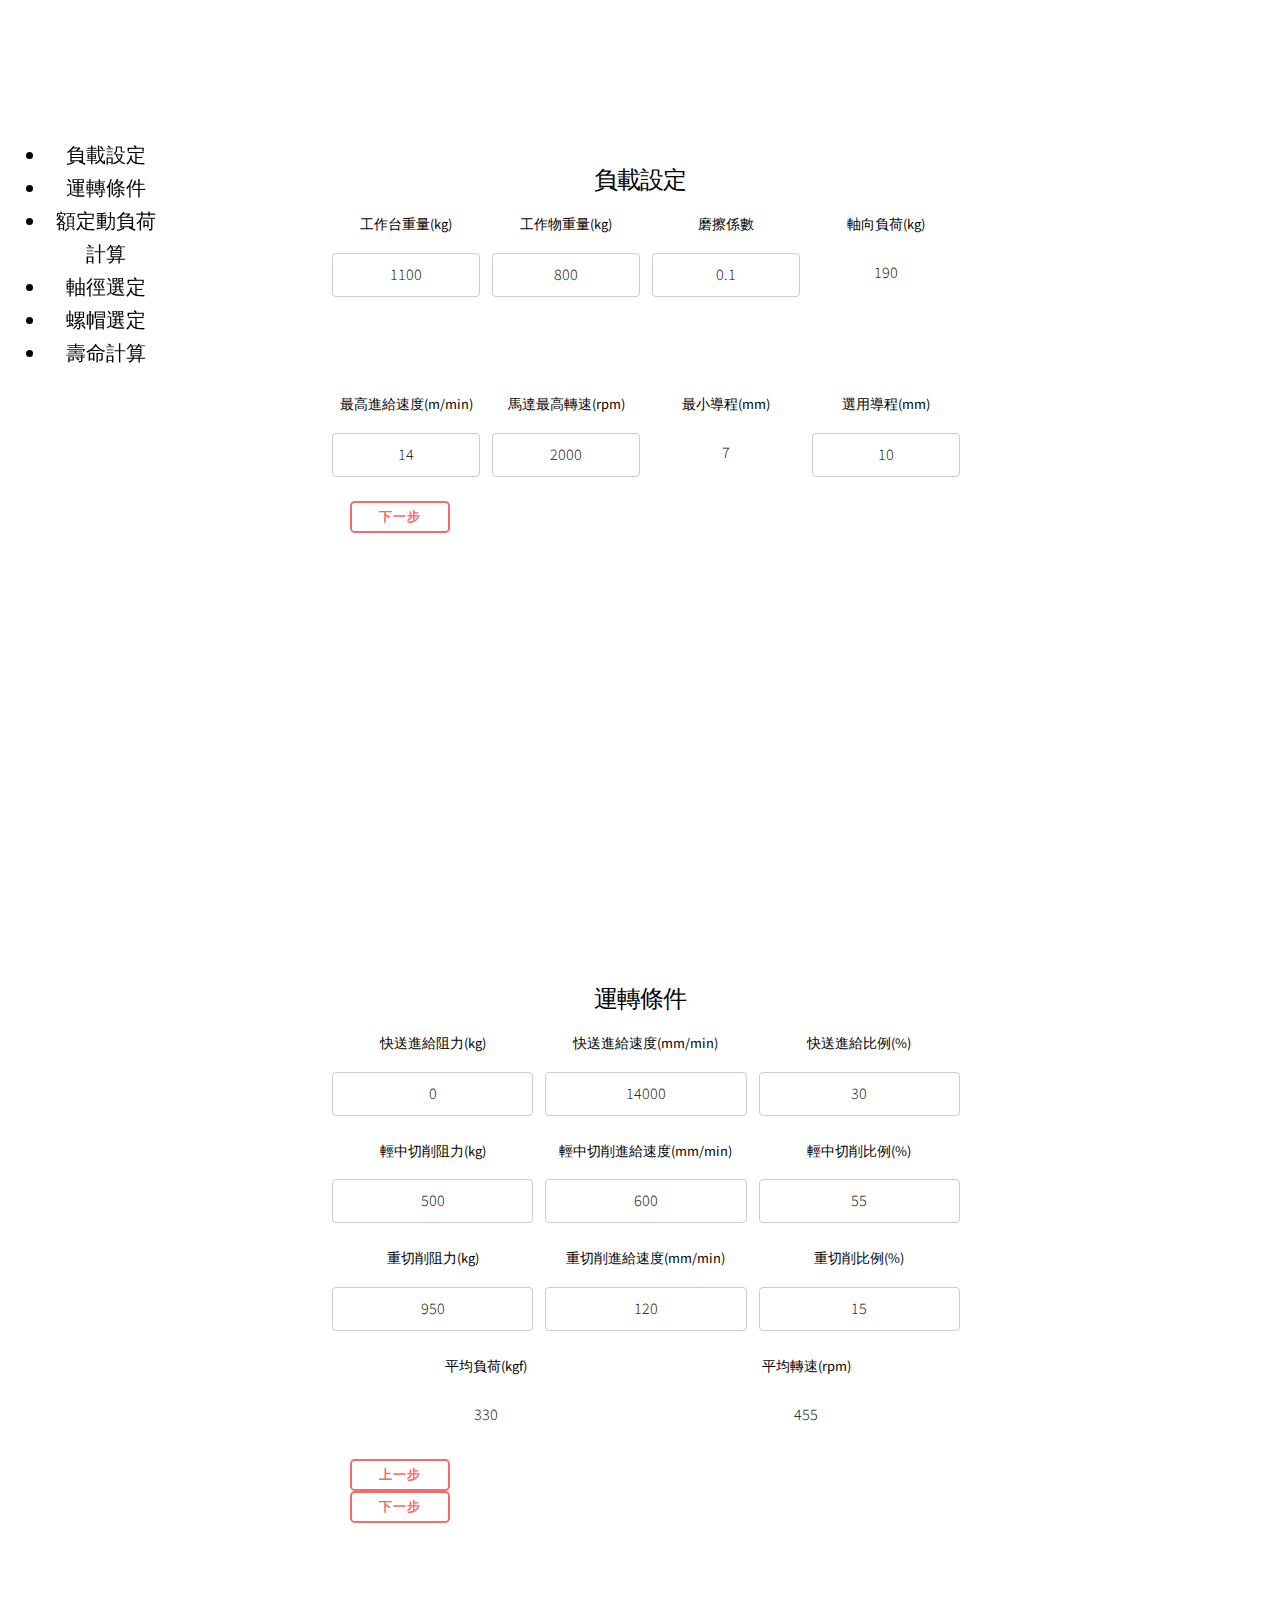
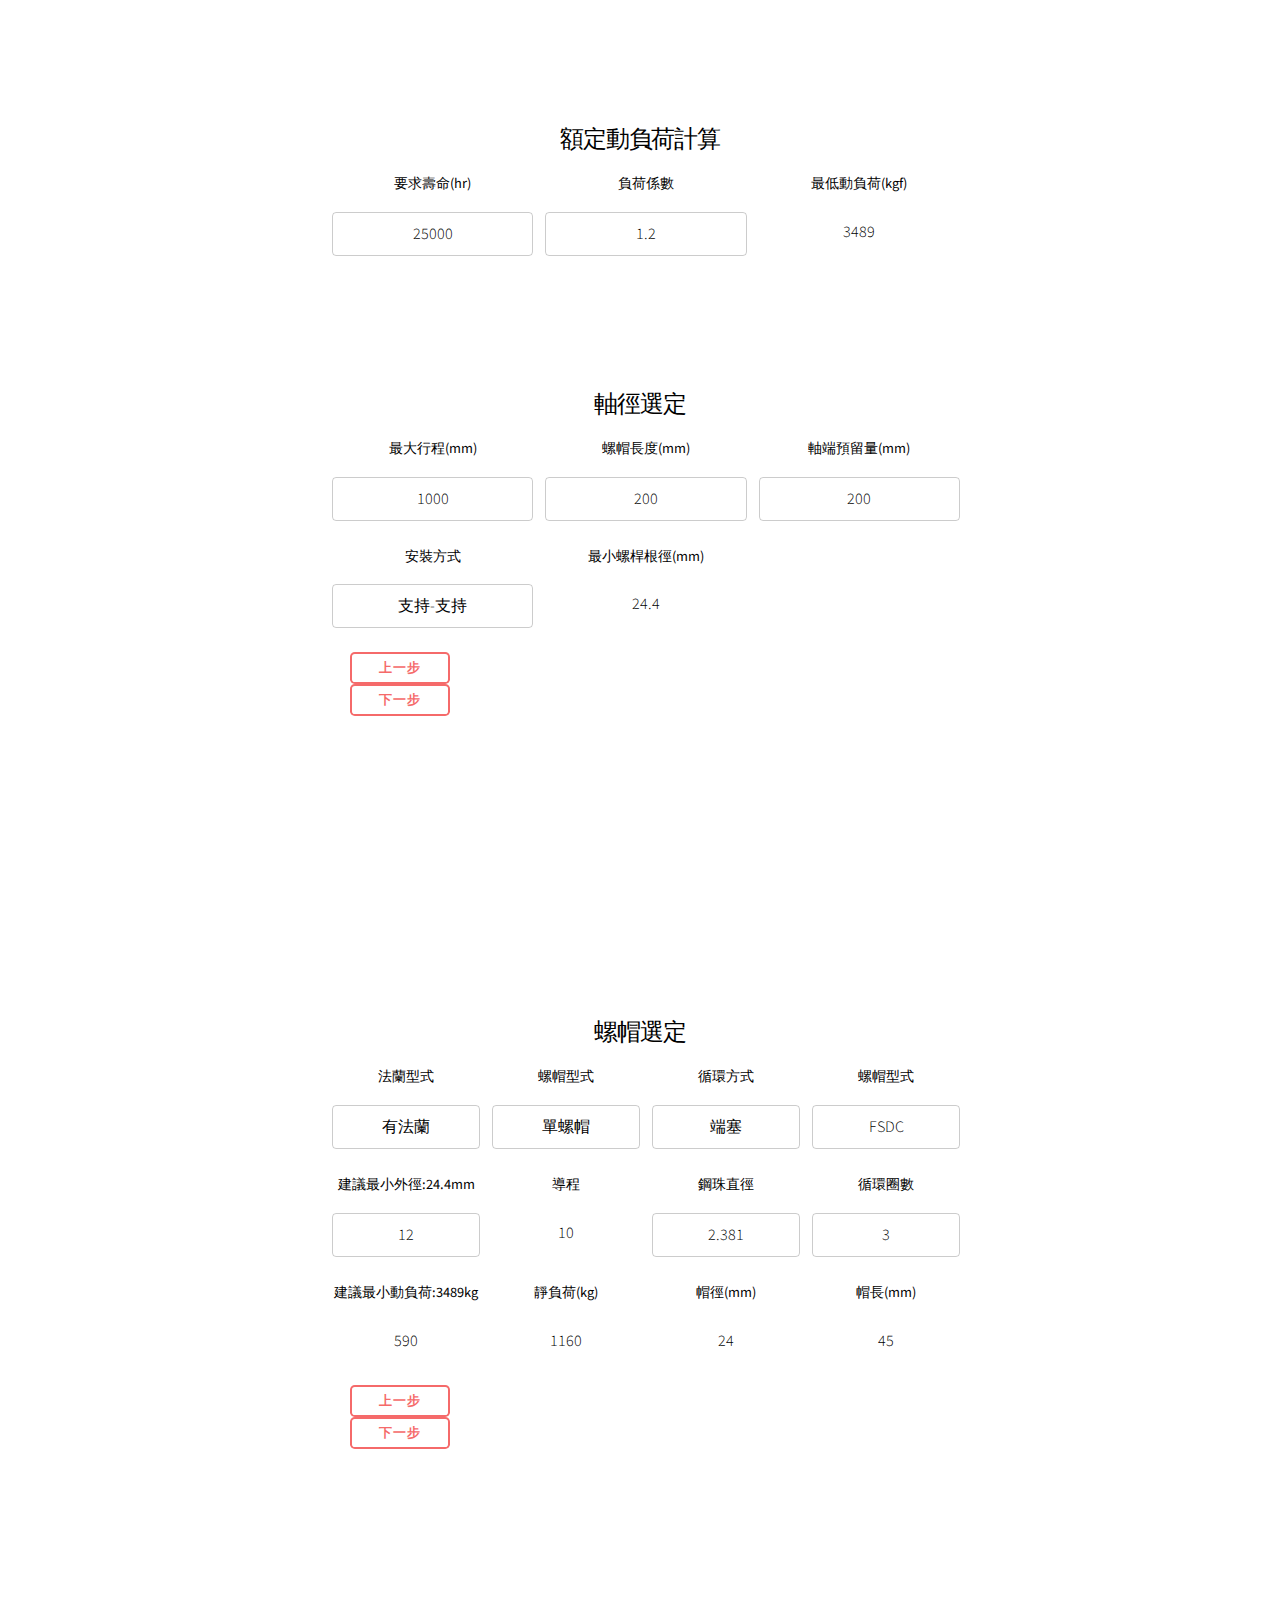
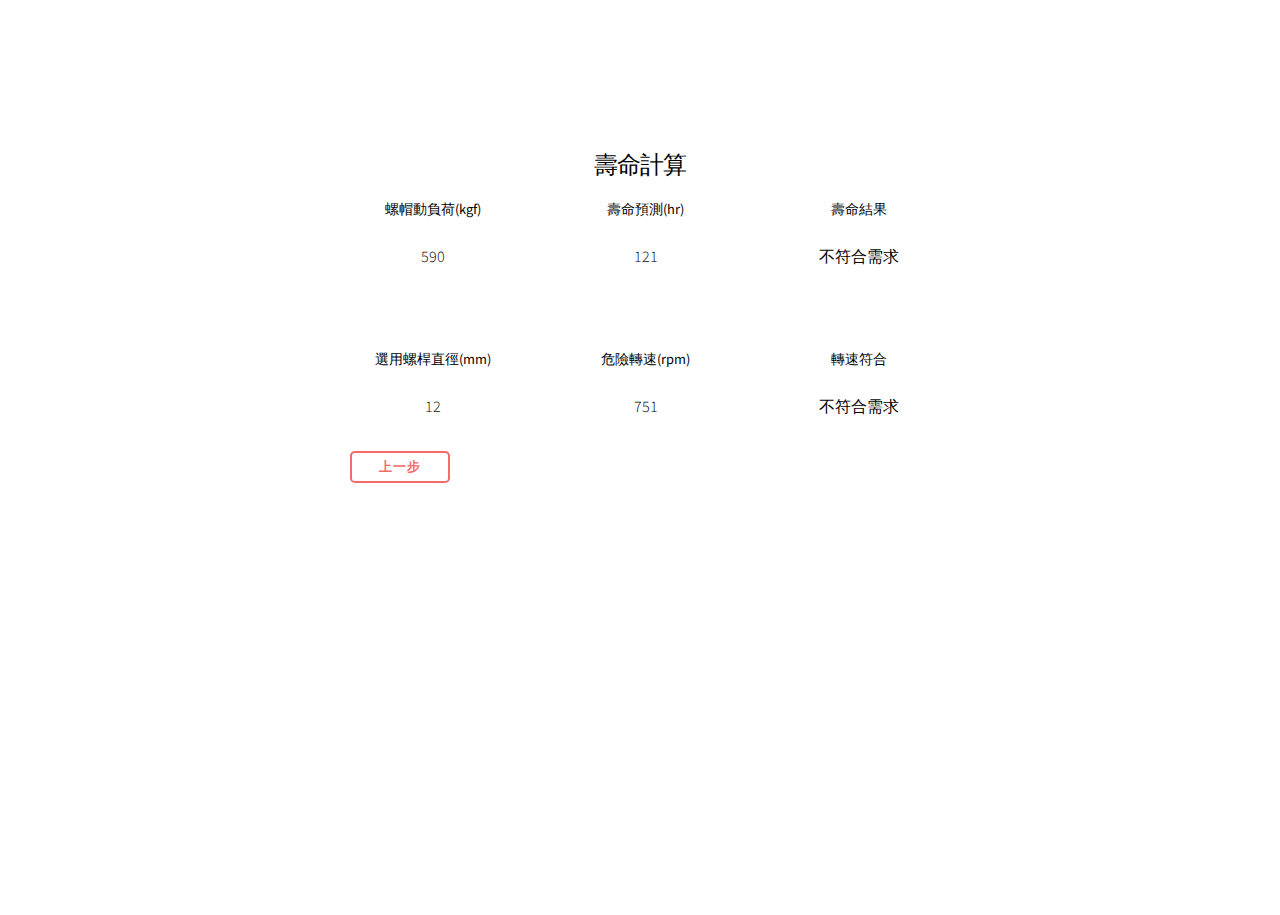
==== commit 796c737a: "1.0.1" ====
--- a/index.html
+++ b/index.html
@@ -12,11 +12,11 @@
 		<section class="wrapper style1 align-center">
 				<div id=menu>
 					<ul >
-						<li><a href="#loadset">負載設定  </a>&rarr;
-						<li><a href="#runset">運轉條件  </a>&rarr;
-						<li><a href="#cacal">額定動負荷計算  </a>&rarr;
-						<li><a href="#cacal">軸徑選定  </a>&rarr;
-						<li><a href="#nutset">螺帽選定  </a>&rarr;			
+						<li><a href="#loadset">負載設定</a>
+						<li><a href="#runset">運轉條件</a>
+						<li><a href="#cacal">額定動負荷計算</a>
+						<li><a href="#cacal">軸徑選定</a>
+						<li><a href="#nutset">螺帽選定</a>			
 						<li><a href="#lifecal">壽命計算</a>
 					</ul>
 				</div>
@@ -63,7 +63,7 @@
 					 <div class="field half" style="width:25%">								
 							<button  onClick="self.location.href='#runset'">下一步</button>
 					</div>
-					 <div style="height:450px;"></div>
+					 <div style="height:350px;"></div>
 					 <div id="runset" style="height:100px;"></div>
 					 <h3 >運轉條件</h3>
 					<form method="post">
@@ -121,7 +121,7 @@
 							<button  onClick="self.location.href='#cacal'">下一步</button>
 					</div>
 					
-					 <div style="height:200px;"></div>
+					 <div style="height:100px;"></div>
 					 <div id="cacal" style="height:100px;"></div>
 					 <h3 >額定動負荷計算</h3>
 					<form method="post">						
@@ -173,7 +173,7 @@
 					<div class="field half" style="width:25%">								
 						<button  onClick="self.location.href='#nutset'">下一步</button>
 					</div>					
-					<div style="height:400px;"></div>
+					<div style="height:200px;"></div>
 					<div id="nutset" style="height:100px;"></div>
 					 <h3 >螺帽選定</h3>
 					<form method="post">
@@ -258,7 +258,7 @@
 							<div class="field half" style="width:25%">								
 								<button  onClick="self.location.href='#lifecal'">下一步</button>
 						</div>
-					 <div style="height:400px;"></div>
+					 <div style="height:200px;"></div>
 					 <div id="lifecal" style="height:100px;"></div>
 					<h3>壽命計算</h3>
 					<form method="post">						
@@ -274,7 +274,7 @@
 							<label for="message">壽命結果</label>
 							<output id="liferesult"></output>
 						</div>	
-						<br>  <br>  <br>  <br>   <br> 
+						<div style="height:150px;"></div>
 						<div class="field half">
 							<label for="name">選用螺桿直徑(mm)</label>
 							<output id="od"></output>
@@ -288,7 +288,6 @@
 						  <output id="rpmresult"></output>
 						</div>						
 					</form>
-					<br><br><br><br><br>
 						<div class="field half" style="width:25%">								
 							<button  onClick="self.location.href='#nutset'">上一步</button>
 						</div>
--- a/asset/css/main.css
+++ b/asset/css/main.css
@@ -8,15 +8,22 @@
 */
 
 /* Reset */
+#form .field.half output{
+	height:500px;
+	text-align:center;
+	line-height:100px;
+}
+
 #menu {
 	position: fixed;
 	left: 30px;
 	right: 30px;
-	top: 10%;
+	top: 20%;
+	width: 10%;
 	margin-top: -2.5em;
   }
   #menu ul li {
-	display:inline;
+	
 	font-size:20px;
 	
   }
@@ -1695,12 +1702,18 @@
 		color: #000000;
 	}
 
-	body, input, select, textarea {
+	body, input, select, textarea, output {
 		font-family: "Source Sans Pro", Helvetica, sans-serif;
 		font-size: 1rem;
 		font-weight: 300;
 		line-height: 1.65;
-		
+		text-align:center;		
+	}
+	output{
+		line-height:2.5em;
+	}
+	select{
+		text-align-last: center;
 	}
 
 	a {
@@ -2205,7 +2218,7 @@
 	input[type="url"],
 	select {
 		height: 2.75rem;
-		text-align:center
+		
 	}
 
 	textarea {
@@ -2436,61 +2449,7 @@
 		color: #47D3E5;
 	}
 
-/* Image */
-
-	.image {
-		border: 0;
-		border-radius: 4px;
-		display: inline-block;
-        position:relative;
-        
-	}
-
-		.image img {
-			display: block;
-			border-radius: 4px;
-		}
-
-		.image.left, .image.right {
-			width: 40%;
-			max-width: 10rem;
-		}
-
-			.image.left img, .image.right img {
-				width: 100%;
-			}
-
-		.image.left {
-			float: left;
-			margin: 0 1.5rem 1rem 0;
-			top: 0.25rem;
-		}
-
-		.image.right {
-			float: right;
-			margin: 0 0 1rem 1.5rem;
-			top: 0.25rem;
-		}
-
-		.image.fit {
-			display: block;
-			margin: 0 0 2rem 0;
-			width: 100%;
-		}
-
-			.image.fit img {
-				width: 100%;
-			}
-
-		.image.main {
-			display: block;
-			margin: 0 0 3rem 0;
-			width: 100%;
-		}
-
-			.image.main img {
-				width: 100%;
-			}
+
 
 /* List */
 
@@ -2681,1545 +2640,8 @@
 		border-top-color: rgba(0, 0, 0, 0.2);
 	}
 
-/* Section/Article */
-
-	section.special, article.special {
-		text-align: center;
-	}
-
-	header p {
-		position: relative;
-		margin: -0.65rem 0 1.5rem 0;
-		font-style: italic;
-	}
-
-	header h1 + p {
-		font-size: 1.375rem;
-	}
-
-	header h2 + p {
-		font-size: 1.25rem;
-	}
-
-	header h3 + p {
-		font-size: 1.1rem;
-	}
-
-	header h4 + p,
-	header h5 + p,
-	header h6 + p {
-		font-size: 0.9rem;
-	}
-
-	header p {
-		color: rgba(0, 0, 0, 0.75);
-	}
-
-/* Table */
-
-	.table-wrapper {
-		-webkit-overflow-scrolling: touch;
-		margin: 0 0 2rem 0;
-		overflow-x: auto;
-	}
-
-		.table-wrapper > table {
-			margin-bottom: 0;
-		}
-
-	table {
-		margin: 0 0 2rem 0;
-		width: 100%;
-	}
-
-		table tbody tr {
-			border: solid 1px;
-			border-left: 0;
-			border-right: 0;
-		}
-
-		table td {
-			padding: 0.75rem 0.75rem;
-		}
-
-		table th {
-			font-size: 0.9rem;
-			font-weight: 400;
-			padding: 0 0.75rem 0.75rem 0.75rem;
-			text-align: left;
-		}
-
-		table thead {
-			border-bottom: solid 2px;
-		}
-
-		table tfoot {
-			border-top: solid 2px;
-		}
-
-		table.alt {
-			border-collapse: separate;
-		}
-
-			table.alt tbody tr td {
-				border: solid 1px;
-				border-left-width: 0;
-				border-top-width: 0;
-			}
-
-				table.alt tbody tr td:first-child {
-					border-left-width: 1px;
-				}
-
-			table.alt tbody tr:first-child td {
-				border-top-width: 1px;
-			}
-
-			table.alt thead {
-				border-bottom: 0;
-			}
-
-			table.alt tfoot {
-				border-top: 0;
-			}
-
-		table.fixed {
-			table-layout: fixed;
-		}
-
-	table tbody tr {
-		border-color: rgba(0, 0, 0, 0.2);
-	}
-
-		table tbody tr:nth-child(2n + 1) {
-			background-color: rgba(0, 0, 0, 0.05);
-		}
-
-		table tbody tr.alt {
-			background-color: rgba(0, 0, 0, 0.05) !important;
-		}
-
-	table th {
-		color: #000000;
-	}
-
-	table thead {
-		border-bottom-color: rgba(0, 0, 0, 0.2);
-	}
-
-	table tfoot {
-		border-top-color: rgba(0, 0, 0, 0.2);
-	}
-
-	table.alt tbody tr td {
-		border-color: rgba(0, 0, 0, 0.2);
-	}
-
-	table.uniform tbody tr:nth-child(2n + 1) {
-		background-color: transparent;
-	}
-
-/* Banner (transitions) */
-
-	.banner.onload-content-fade-up .content {
-		-moz-transition: opacity 0.75s ease-in-out, -moz-transform 0.75s ease-in-out;
-		-webkit-transition: opacity 0.75s ease-in-out, -webkit-transform 0.75s ease-in-out;
-		-ms-transition: opacity 0.75s ease-in-out, -ms-transform 0.75s ease-in-out;
-		transition: opacity 0.75s ease-in-out, transform 0.75s ease-in-out;
-	}
-
-	body.is-loading .banner.onload-content-fade-up .content {
-		-moz-transform: translateY(1rem);
-		-webkit-transform: translateY(1rem);
-		-ms-transform: translateY(1rem);
-		transform: translateY(1rem);
-		opacity: 0;
-	}
-
-	.banner.onload-content-fade-down .content {
-		-moz-transition: opacity 0.75s ease-in-out, -moz-transform 0.75s ease-in-out;
-		-webkit-transition: opacity 0.75s ease-in-out, -webkit-transform 0.75s ease-in-out;
-		-ms-transition: opacity 0.75s ease-in-out, -ms-transform 0.75s ease-in-out;
-		transition: opacity 0.75s ease-in-out, transform 0.75s ease-in-out;
-	}
-
-	body.is-loading .banner.onload-content-fade-down .content {
-		-moz-transform: translateY(-1rem);
-		-webkit-transform: translateY(-1rem);
-		-ms-transform: translateY(-1rem);
-		transform: translateY(-1rem);
-		opacity: 0;
-	}
-
-	.banner.onload-content-fade-left .content {
-		-moz-transition: opacity 0.75s ease-in-out, -moz-transform 0.75s ease-in-out;
-		-webkit-transition: opacity 0.75s ease-in-out, -webkit-transform 0.75s ease-in-out;
-		-ms-transition: opacity 0.75s ease-in-out, -ms-transform 0.75s ease-in-out;
-		transition: opacity 0.75s ease-in-out, transform 0.75s ease-in-out;
-	}
-
-	body.is-loading .banner.onload-content-fade-left .content {
-		-moz-transform: translateX(1rem);
-		-webkit-transform: translateX(1rem);
-		-ms-transform: translateX(1rem);
-		transform: translateX(1rem);
-		opacity: 0;
-	}
-
-	.banner.onload-content-fade-right .content {
-		-moz-transition: opacity 0.75s ease-in-out, -moz-transform 0.75s ease-in-out;
-		-webkit-transition: opacity 0.75s ease-in-out, -webkit-transform 0.75s ease-in-out;
-		-ms-transition: opacity 0.75s ease-in-out, -ms-transform 0.75s ease-in-out;
-		transition: opacity 0.75s ease-in-out, transform 0.75s ease-in-out;
-	}
-
-	body.is-loading .banner.onload-content-fade-right .content {
-		-moz-transform: translateX(-1rem);
-		-webkit-transform: translateX(-1rem);
-		-ms-transform: translateX(-1rem);
-		transform: translateX(-1rem);
-		opacity: 0;
-	}
-
-	.banner.onload-content-fade-in .content {
-		-moz-transition: opacity 0.75s ease-in-out;
-		-webkit-transition: opacity 0.75s ease-in-out;
-		-ms-transition: opacity 0.75s ease-in-out;
-		transition: opacity 0.75s ease-in-out;
-	}
-
-	body.is-loading .banner.onload-content-fade-in .content {
-		opacity: 0;
-	}
-
-	.banner.onload-image-fade-up .image {
-		-moz-transition: opacity 0.75s ease-in-out, -moz-transform 0.75s ease-in-out;
-		-webkit-transition: opacity 0.75s ease-in-out, -webkit-transform 0.75s ease-in-out;
-		-ms-transition: opacity 0.75s ease-in-out, -ms-transform 0.75s ease-in-out;
-		transition: opacity 0.75s ease-in-out, transform 0.75s ease-in-out;
-	}
-
-		.banner.onload-image-fade-up .image img {
-			-moz-transition: opacity 0.75s ease-in-out;
-			-webkit-transition: opacity 0.75s ease-in-out;
-			-ms-transition: opacity 0.75s ease-in-out;
-			transition: opacity 0.75s ease-in-out;
-			-moz-transition-delay: 0.5625s;
-			-webkit-transition-delay: 0.5625s;
-			-ms-transition-delay: 0.5625s;
-			transition-delay: 0.5625s;
-		}
-
-	body.is-loading .banner.onload-image-fade-up .image {
-		-moz-transform: translateY(1rem);
-		-webkit-transform: translateY(1rem);
-		-ms-transform: translateY(1rem);
-		transform: translateY(1rem);
-		opacity: 0;
-	}
-
-		body.is-loading .banner.onload-image-fade-up .image img {
-			opacity: 0;
-		}
-
-	.banner.onload-image-fade-down .image {
-		-moz-transition: opacity 0.75s ease-in-out, -moz-transform 0.75s ease-in-out;
-		-webkit-transition: opacity 0.75s ease-in-out, -webkit-transform 0.75s ease-in-out;
-		-ms-transition: opacity 0.75s ease-in-out, -ms-transform 0.75s ease-in-out;
-		transition: opacity 0.75s ease-in-out, transform 0.75s ease-in-out;
-	}
-
-		.banner.onload-image-fade-down .image img {
-			-moz-transition: opacity 0.75s ease-in-out;
-			-webkit-transition: opacity 0.75s ease-in-out;
-			-ms-transition: opacity 0.75s ease-in-out;
-			transition: opacity 0.75s ease-in-out;
-			-moz-transition-delay: 0.5625s;
-			-webkit-transition-delay: 0.5625s;
-			-ms-transition-delay: 0.5625s;
-			transition-delay: 0.5625s;
-		}
-
-	body.is-loading .banner.onload-image-fade-down .image {
-		-moz-transform: translateY(-1rem);
-		-webkit-transform: translateY(-1rem);
-		-ms-transform: translateY(-1rem);
-		transform: translateY(-1rem);
-		opacity: 0;
-	}
-
-		body.is-loading .banner.onload-image-fade-down .image img {
-			opacity: 0;
-		}
-
-	.banner.onload-image-fade-left .image {
-		-moz-transition: opacity 0.75s ease-in-out, -moz-transform 0.75s ease-in-out;
-		-webkit-transition: opacity 0.75s ease-in-out, -webkit-transform 0.75s ease-in-out;
-		-ms-transition: opacity 0.75s ease-in-out, -ms-transform 0.75s ease-in-out;
-		transition: opacity 0.75s ease-in-out, transform 0.75s ease-in-out;
-	}
-
-		.banner.onload-image-fade-left .image img {
-			-moz-transition: opacity 0.75s ease-in-out;
-			-webkit-transition: opacity 0.75s ease-in-out;
-			-ms-transition: opacity 0.75s ease-in-out;
-			transition: opacity 0.75s ease-in-out;
-			-moz-transition-delay: 0.5625s;
-			-webkit-transition-delay: 0.5625s;
-			-ms-transition-delay: 0.5625s;
-			transition-delay: 0.5625s;
-		}
-
-	body.is-loading .banner.onload-image-fade-left .image {
-		-moz-transform: translateX(1rem);
-		-webkit-transform: translateX(1rem);
-		-ms-transform: translateX(1rem);
-		transform: translateX(1rem);
-		opacity: 0;
-	}
-
-		body.is-loading .banner.onload-image-fade-left .image img {
-			opacity: 0;
-		}
-
-	.banner.onload-image-fade-right .image {
-		-moz-transition: opacity 0.75s ease-in-out, -moz-transform 0.75s ease-in-out;
-		-webkit-transition: opacity 0.75s ease-in-out, -webkit-transform 0.75s ease-in-out;
-		-ms-transition: opacity 0.75s ease-in-out, -ms-transform 0.75s ease-in-out;
-		transition: opacity 0.75s ease-in-out, transform 0.75s ease-in-out;
-	}
-
-		.banner.onload-image-fade-right .image img {
-			-moz-transition: opacity 0.75s ease-in-out;
-			-webkit-transition: opacity 0.75s ease-in-out;
-			-ms-transition: opacity 0.75s ease-in-out;
-			transition: opacity 0.75s ease-in-out;
-			-moz-transition-delay: 0.5625s;
-			-webkit-transition-delay: 0.5625s;
-			-ms-transition-delay: 0.5625s;
-			transition-delay: 0.5625s;
-		}
-
-	body.is-loading .banner.onload-image-fade-right .image {
-		-moz-transform: translateX(-1rem);
-		-webkit-transform: translateX(-1rem);
-		-ms-transform: translateX(-1rem);
-		transform: translateX(-1rem);
-		opacity: 0;
-	}
-
-		body.is-loading .banner.onload-image-fade-right .image img {
-			opacity: 0;
-		}
-
-	.banner.onload-image-fade-in .image img {
-		-moz-transition: opacity 0.75s ease-in-out;
-		-webkit-transition: opacity 0.75s ease-in-out;
-		-ms-transition: opacity 0.75s ease-in-out;
-		transition: opacity 0.75s ease-in-out;
-	}
-
-	body.is-loading .banner.onload-image-fade-in .image img {
-		opacity: 0;
-	}
-
-	.banner.onscroll-content-fade-up .content {
-		-moz-transition: opacity 0.75s ease-in-out, -moz-transform 0.75s ease-in-out;
-		-webkit-transition: opacity 0.75s ease-in-out, -webkit-transform 0.75s ease-in-out;
-		-ms-transition: opacity 0.75s ease-in-out, -ms-transform 0.75s ease-in-out;
-		transition: opacity 0.75s ease-in-out, transform 0.75s ease-in-out;
-	}
-
-	.banner.onscroll-content-fade-up.is-inactive .content {
-		-moz-transform: translateY(1rem);
-		-webkit-transform: translateY(1rem);
-		-ms-transform: translateY(1rem);
-		transform: translateY(1rem);
-		opacity: 0;
-	}
-
-	.banner.onscroll-content-fade-down .content {
-		-moz-transition: opacity 0.75s ease-in-out, -moz-transform 0.75s ease-in-out;
-		-webkit-transition: opacity 0.75s ease-in-out, -webkit-transform 0.75s ease-in-out;
-		-ms-transition: opacity 0.75s ease-in-out, -ms-transform 0.75s ease-in-out;
-		transition: opacity 0.75s ease-in-out, transform 0.75s ease-in-out;
-	}
-
-	.banner.onscroll-content-fade-down.is-inactive .content {
-		-moz-transform: translateY(-1rem);
-		-webkit-transform: translateY(-1rem);
-		-ms-transform: translateY(-1rem);
-		transform: translateY(-1rem);
-		opacity: 0;
-	}
-
-	.banner.onscroll-content-fade-left .content {
-		-moz-transition: opacity 0.75s ease-in-out, -moz-transform 0.75s ease-in-out;
-		-webkit-transition: opacity 0.75s ease-in-out, -webkit-transform 0.75s ease-in-out;
-		-ms-transition: opacity 0.75s ease-in-out, -ms-transform 0.75s ease-in-out;
-		transition: opacity 0.75s ease-in-out, transform 0.75s ease-in-out;
-	}
-
-	.banner.onscroll-content-fade-left.is-inactive .content {
-		-moz-transform: translateX(1rem);
-		-webkit-transform: translateX(1rem);
-		-ms-transform: translateX(1rem);
-		transform: translateX(1rem);
-		opacity: 0;
-	}
-
-	.banner.onscroll-content-fade-right .content {
-		-moz-transition: opacity 0.75s ease-in-out, -moz-transform 0.75s ease-in-out;
-		-webkit-transition: opacity 0.75s ease-in-out, -webkit-transform 0.75s ease-in-out;
-		-ms-transition: opacity 0.75s ease-in-out, -ms-transform 0.75s ease-in-out;
-		transition: opacity 0.75s ease-in-out, transform 0.75s ease-in-out;
-	}
-
-	.banner.onscroll-content-fade-right.is-inactive .content {
-		-moz-transform: translateX(-1rem);
-		-webkit-transform: translateX(-1rem);
-		-ms-transform: translateX(-1rem);
-		transform: translateX(-1rem);
-		opacity: 0;
-	}
-
-	.banner.onscroll-content-fade-in .content {
-		-moz-transition: opacity 0.75s ease-in-out;
-		-webkit-transition: opacity 0.75s ease-in-out;
-		-ms-transition: opacity 0.75s ease-in-out;
-		transition: opacity 0.75s ease-in-out;
-	}
-
-	.banner.onscroll-content-fade-in.is-inactive .content {
-		opacity: 0;
-	}
-
-	.banner.onscroll-image-fade-up .image {
-		-moz-transition: opacity 0.75s ease-in-out, -moz-transform 0.75s ease-in-out;
-		-webkit-transition: opacity 0.75s ease-in-out, -webkit-transform 0.75s ease-in-out;
-		-ms-transition: opacity 0.75s ease-in-out, -ms-transform 0.75s ease-in-out;
-		transition: opacity 0.75s ease-in-out, transform 0.75s ease-in-out;
-	}
-
-		.banner.onscroll-image-fade-up .image img {
-			-moz-transition: opacity 0.75s ease-in-out;
-			-webkit-transition: opacity 0.75s ease-in-out;
-			-ms-transition: opacity 0.75s ease-in-out;
-			transition: opacity 0.75s ease-in-out;
-			-moz-transition-delay: 0.5625s;
-			-webkit-transition-delay: 0.5625s;
-			-ms-transition-delay: 0.5625s;
-			transition-delay: 0.5625s;
-		}
-
-	.banner.onscroll-image-fade-up.is-inactive .image {
-		-moz-transform: translateY(1rem);
-		-webkit-transform: translateY(1rem);
-		-ms-transform: translateY(1rem);
-		transform: translateY(1rem);
-		opacity: 0;
-	}
-
-		.banner.onscroll-image-fade-up.is-inactive .image img {
-			opacity: 0;
-		}
-
-	.banner.onscroll-image-fade-down .image {
-		-moz-transition: opacity 0.75s ease-in-out, -moz-transform 0.75s ease-in-out;
-		-webkit-transition: opacity 0.75s ease-in-out, -webkit-transform 0.75s ease-in-out;
-		-ms-transition: opacity 0.75s ease-in-out, -ms-transform 0.75s ease-in-out;
-		transition: opacity 0.75s ease-in-out, transform 0.75s ease-in-out;
-	}
-
-		.banner.onscroll-image-fade-down .image img {
-			-moz-transition: opacity 0.75s ease-in-out;
-			-webkit-transition: opacity 0.75s ease-in-out;
-			-ms-transition: opacity 0.75s ease-in-out;
-			transition: opacity 0.75s ease-in-out;
-			-moz-transition-delay: 0.5625s;
-			-webkit-transition-delay: 0.5625s;
-			-ms-transition-delay: 0.5625s;
-			transition-delay: 0.5625s;
-		}
-
-	.banner.onscroll-image-fade-down.is-inactive .image {
-		-moz-transform: translateY(-1rem);
-		-webkit-transform: translateY(-1rem);
-		-ms-transform: translateY(-1rem);
-		transform: translateY(-1rem);
-		opacity: 0;
-	}
-
-		.banner.onscroll-image-fade-down.is-inactive .image img {
-			opacity: 0;
-		}
-
-	.banner.onscroll-image-fade-left .image {
-		-moz-transition: opacity 0.75s ease-in-out, -moz-transform 0.75s ease-in-out;
-		-webkit-transition: opacity 0.75s ease-in-out, -webkit-transform 0.75s ease-in-out;
-		-ms-transition: opacity 0.75s ease-in-out, -ms-transform 0.75s ease-in-out;
-		transition: opacity 0.75s ease-in-out, transform 0.75s ease-in-out;
-	}
-
-		.banner.onscroll-image-fade-left .image img {
-			-moz-transition: opacity 0.75s ease-in-out;
-			-webkit-transition: opacity 0.75s ease-in-out;
-			-ms-transition: opacity 0.75s ease-in-out;
-			transition: opacity 0.75s ease-in-out;
-			-moz-transition-delay: 0.5625s;
-			-webkit-transition-delay: 0.5625s;
-			-ms-transition-delay: 0.5625s;
-			transition-delay: 0.5625s;
-		}
-
-	.banner.onscroll-image-fade-left.is-inactive .image {
-		-moz-transform: translateX(1rem);
-		-webkit-transform: translateX(1rem);
-		-ms-transform: translateX(1rem);
-		transform: translateX(1rem);
-		opacity: 0;
-	}
-
-		.banner.onscroll-image-fade-left.is-inactive .image img {
-			opacity: 0;
-		}
-
-	.banner.onscroll-image-fade-right .image {
-		-moz-transition: opacity 0.75s ease-in-out, -moz-transform 0.75s ease-in-out;
-		-webkit-transition: opacity 0.75s ease-in-out, -webkit-transform 0.75s ease-in-out;
-		-ms-transition: opacity 0.75s ease-in-out, -ms-transform 0.75s ease-in-out;
-		transition: opacity 0.75s ease-in-out, transform 0.75s ease-in-out;
-	}
-
-		.banner.onscroll-image-fade-right .image img {
-			-moz-transition: opacity 0.75s ease-in-out;
-			-webkit-transition: opacity 0.75s ease-in-out;
-			-ms-transition: opacity 0.75s ease-in-out;
-			transition: opacity 0.75s ease-in-out;
-			-moz-transition-delay: 0.5625s;
-			-webkit-transition-delay: 0.5625s;
-			-ms-transition-delay: 0.5625s;
-			transition-delay: 0.5625s;
-		}
-
-	.banner.onscroll-image-fade-right.is-inactive .image {
-		-moz-transform: translateX(-1rem);
-		-webkit-transform: translateX(-1rem);
-		-ms-transform: translateX(-1rem);
-		transform: translateX(-1rem);
-		opacity: 0;
-	}
-
-		.banner.onscroll-image-fade-right.is-inactive .image img {
-			opacity: 0;
-		}
-
-	.banner.onscroll-image-fade-in .image img {
-		-moz-transition: opacity 0.75s ease-in-out;
-		-webkit-transition: opacity 0.75s ease-in-out;
-		-ms-transition: opacity 0.75s ease-in-out;
-		transition: opacity 0.75s ease-in-out;
-	}
-
-	.banner.onscroll-image-fade-in.is-inactive .image img {
-		opacity: 0;
-	}
-
-/* Banner (style1) */
-
-	.banner.style1 {
-		-moz-align-items: stretch;
-		-webkit-align-items: stretch;
-		-ms-align-items: stretch;
-		align-items: stretch;
-		display: -moz-flex;
-		display: -webkit-flex;
-		display: -ms-flex;
-		display: flex;
-		-moz-flex-direction: row;
-		-webkit-flex-direction: row;
-		-ms-flex-direction: row;
-		flex-direction: row;
-		-moz-justify-content: -moz-flex-end;
-		-webkit-justify-content: -webkit-flex-end;
-		-ms-justify-content: -ms-flex-end;
-		justify-content: flex-end;
-		position: relative;
-		text-align: left;
-		overflow-x: hidden;
-	}
-
-		.banner.style1 .content {
-			padding: 7rem 7rem 5rem 7rem ;
-			-moz-align-self: center;
-			-webkit-align-self: center;
-			-ms-align-self: center;
-			align-self: center;
-			-moz-flex-grow: 1;
-			-webkit-flex-grow: 1;
-			-ms-flex-grow: 1;
-			flex-grow: 1;
-			-moz-flex-shrink: 1;
-			-webkit-flex-shrink: 1;
-			-ms-flex-shrink: 1;
-			flex-shrink: 1;
-			width: 50%;
-			max-width: 48rem;
-			margin: 0 auto;
-		}
-
-		.banner.style1 .image {
-			-moz-flex-grow: 0;
-			-webkit-flex-grow: 0;
-			-ms-flex-grow: 0;
-			flex-grow: 0;
-			-moz-flex-shrink: 0;
-			-webkit-flex-shrink: 0;
-			-ms-flex-shrink: 0;
-			flex-shrink: 0;
-			border-radius: 0;
-			width: 50%;
-		}
-
-			.banner.style1 .image img {
-				-moz-object-fit: cover;
-				-webkit-object-fit: cover;
-				-ms-object-fit: cover;
-				object-fit: cover;
-				-moz-object-position: center;
-				-webkit-object-position: center;
-				-ms-object-position: center;
-				object-position: center;
-				display: block;
-				position: absolute;
-				top: 0;
-				left: 0;
-				width: 100%;
-				height: 100%;
-				border-radius: 0;
-			}
-
-		@media screen and (max-width: 1680px) {
-
-			.banner.style1 .content {
-				padding: 5rem 5rem 3rem 5rem ;
-			}
-
-		}
-
-		@media screen and (max-width: 1280px) {
-
-			.banner.style1 .content {
-				padding: 4rem 4rem 2rem 4rem ;
-			}
-
-		}
-
-		@media screen and (max-width: 980px) {
-
-			.banner.style1 .content {
-				padding: 3.75rem 3rem 1.75rem 3rem ;
-			}
-
-		}
-
-		@media screen and (max-width: 736px) {
-
-			.banner.style1 .content {
-				padding: 2.5rem 2rem 0.5rem 2rem ;
-			}
-
-		}
-
-		@media screen and (orientation: portrait) {
-
-			.banner.style1 {
-				-moz-flex-direction: column-reverse;
-				-webkit-flex-direction: column-reverse;
-				-ms-flex-direction: column-reverse;
-				flex-direction: column-reverse;
-				text-align: center;
-			}
-
-				.banner.style1 .content {
-					display: -moz-flex;
-					display: -webkit-flex;
-					display: -ms-flex;
-					display: flex;
-					-moz-flex-direction: column;
-					-webkit-flex-direction: column;
-					-ms-flex-direction: column;
-					flex-direction: column;
-					-moz-justify-content: center;
-					-webkit-justify-content: center;
-					-ms-justify-content: center;
-					justify-content: center;
-					width: 100%;
-					max-width: 100%;
-				}
-
-				.banner.style1 .image {
-					width: 100%;
-					max-width: 100%;
-					height: 45vh;
-				}
-
-		}
-
-		.banner.style1.fullscreen {
-			min-height: 100vh;
-		}
-
-			@media screen and (orientation: portrait) {
-
-				.banner.style1.fullscreen .content {
-					min-height: 50vh;
-				}
-
-				.banner.style1.fullscreen .image {
-					height: 50vh;
-				}
-
-			}
-
-		.banner.style1.orient-right {
-			-moz-flex-direction: row-reverse;
-			-webkit-flex-direction: row-reverse;
-			-ms-flex-direction: row-reverse;
-			flex-direction: row-reverse;
-		}
-
-			@media screen and (orientation: portrait) {
-
-				.banner.style1.orient-right {
-					-moz-flex-direction: column-reverse;
-					-webkit-flex-direction: column-reverse;
-					-ms-flex-direction: column-reverse;
-					flex-direction: column-reverse;
-				}
-
-			}
-
-		.banner.style1.content-align-center {
-			text-align: center;
-		}
-
-		.banner.style1.content-align-right {
-			text-align: right;
-		}
-
-			@media screen and (orientation: portrait) {
-
-				.banner.style1.content-align-right {
-					text-align: center;
-				}
-
-			}
-
-		.banner.style1.image-position-left .image img {
-			-moz-object-position: left;
-			-webkit-object-position: left;
-			-ms-object-position: left;
-			object-position: left;
-		}
-
-		.banner.style1.image-position-right .image img {
-			-moz-object-position: right;
-			-webkit-object-position: right;
-			-ms-object-position: right;
-			object-position: right;
-		}
-
-/* Banner (style2) */
-
-	.banner.style2 {
-		padding: 5.25rem 5.25rem 3.25rem 5.25rem ;
-		-moz-align-items: center;
-		-webkit-align-items: center;
-		-ms-align-items: center;
-		align-items: center;
-		display: -moz-flex;
-		display: -webkit-flex;
-		display: -ms-flex;
-		display: flex;
-		-moz-justify-content: center;
-		-webkit-justify-content: center;
-		-ms-justify-content: center;
-		justify-content: center;
-		background-color: inherit;
-		position: relative;
-		text-align: center;
-		overflow-x: hidden;
-	}
-
-		.banner.style2 .content {
-			padding: 5.25rem 5.25rem 3.25rem 5.25rem ;
-			position: relative;
-			width: 40rem;
-			max-width: 100%;
-			background-color: inherit;
-			border-radius: 0.5rem;
-			margin-bottom: 2rem;
-			z-index: 1;
-		}
-
-		.banner.style2 .image {
-			-moz-flex-grow: 0;
-			-webkit-flex-grow: 0;
-			-ms-flex-grow: 0;
-			flex-grow: 0;
-			-moz-flex-shrink: 0;
-			-webkit-flex-shrink: 0;
-			-ms-flex-shrink: 0;
-			flex-shrink: 0;
-			position: absolute;
-			width: 100%;
-			height: 100%;
-			top: 0;
-			left: 0;
-			border-radius: 0;
-		}
-
-			.banner.style2 .image img {
-				-moz-object-fit: cover;
-				-webkit-object-fit: cover;
-				-ms-object-fit: cover;
-				object-fit: cover;
-				-moz-object-position: center;
-				-webkit-object-position: center;
-				-ms-object-position: center;
-				object-position: center;
-				display: block;
-				position: absolute;
-				top: 0;
-				left: 0;
-				width: 100%;
-				height: 100%;
-				border-radius: 0;
-			}
-
-		@media screen and (max-width: 1680px) {
-
-			.banner.style2 {
-				padding: 3.75rem 3.75rem 1.75rem 3.75rem ;
-			}
-
-				.banner.style2 .content {
-					padding: 3.75rem 3.75rem 1.75rem 3.75rem ;
-				}
-
-		}
-
-		@media screen and (max-width: 1280px) {
-
-			.banner.style2 {
-				padding: 4rem 3rem 2rem 3rem ;
-			}
-
-				.banner.style2 .content {
-					padding: 4rem 3rem 2rem 3rem ;
-				}
-
-		}
-
-		@media screen and (max-width: 980px) {
-
-			.banner.style2 {
-				padding: 3rem 3rem 1rem 3rem ;
-			}
-
-				.banner.style2 .content {
-					padding: 3.75rem 2.25rem 1.75rem 2.25rem ;
-				}
-
-		}
-
-		@media screen and (max-width: 736px) {
-
-			.banner.style2 {
-				padding: 2rem 2rem 0.1rem 2rem ;
-			}
-
-				.banner.style2 .content {
-					padding: 2.5rem 1.5rem 0.5rem 1.5rem ;
-				}
-
-		}
-
-		.banner.style2.fullscreen {
-			min-height: 100vh;
-		}
-
-		.banner.style2.orient-left {
-			-moz-justify-content: -moz-flex-start;
-			-webkit-justify-content: -webkit-flex-start;
-			-ms-justify-content: -ms-flex-start;
-			justify-content: flex-start;
-			padding-left: 0;
-		}
-
-			.banner.style2.orient-left .content {
-				border-top-left-radius: 0;
-				border-bottom-left-radius: 0;
-			}
-
-		.banner.style2.orient-right {
-			-moz-justify-content: -moz-flex-end;
-			-webkit-justify-content: -webkit-flex-end;
-			-ms-justify-content: -ms-flex-end;
-			justify-content: flex-end;
-			padding-right: 0;
-		}
-
-			.banner.style2.orient-right .content {
-				border-top-right-radius: 0;
-				border-bottom-right-radius: 0;
-			}
-
-		.banner.style2.content-align-left {
-			text-align: left;
-		}
-
-		.banner.style2.content-align-right {
-			text-align: right;
-		}
-
-		.banner.style2.image-position-left .image img {
-			-moz-object-position: left;
-			-webkit-object-position: left;
-			-ms-object-position: left;
-			object-position: left;
-		}
-
-		.banner.style2.image-position-right .image img {
-			-moz-object-position: right;
-			-webkit-object-position: right;
-			-ms-object-position: right;
-			object-position: right;
-		}
-
-/* Banner (style3) */
-
-	.banner.style3 {
-		padding: 7rem 7rem 5rem 7rem ;
-		-moz-align-items: center;
-		-webkit-align-items: center;
-		-ms-align-items: center;
-		align-items: center;
-		display: -moz-flex;
-		display: -webkit-flex;
-		display: -ms-flex;
-		display: flex;
-		-moz-flex-direction: row-reverse;
-		-webkit-flex-direction: row-reverse;
-		-ms-flex-direction: row-reverse;
-		flex-direction: row-reverse;
-		-moz-justify-content: center;
-		-webkit-justify-content: center;
-		-ms-justify-content: center;
-		justify-content: center;
-		position: relative;
-		text-align: left;
-		overflow-x: hidden;
-	}
-
-		.banner.style3 .content {
-			width: 31.5rem;
-			max-width: 100%;
-		}
-
-		.banner.style3 .image {
-			-moz-flex-grow: 0;
-			-webkit-flex-grow: 0;
-			-ms-flex-grow: 0;
-			flex-grow: 0;
-			-moz-flex-shrink: 0;
-			-webkit-flex-shrink: 0;
-			-ms-flex-shrink: 0;
-			flex-shrink: 0;
-			width: 21rem;
-			height: 21rem;
-			border-radius: 100%;
-			margin: 0 3.5rem 2rem 0;
-		}
-
-			.banner.style3 .image img {
-				-moz-object-fit: cover;
-				-webkit-object-fit: cover;
-				-ms-object-fit: cover;
-				object-fit: cover;
-				-moz-object-position: center;
-				-webkit-object-position: center;
-				-ms-object-position: center;
-				object-position: center;
-				display: block;
-				width: 100%;
-				height: 100%;
-				border-radius: 100%;
-			}
-
-		@media screen and (max-width: 1680px) {
-
-			.banner.style3 {
-				padding: 5rem 5rem 3rem 5rem ;
-			}
-
-		}
-
-		@media screen and (max-width: 1280px) {
-
-			.banner.style3 {
-				padding: 4rem 4rem 2rem 4rem ;
-			}
-
-		}
-
-		@media screen and (max-width: 980px) {
-
-			.banner.style3 {
-				padding: 3.75rem 3rem 1.75rem 3rem ;
-			}
-
-				.banner.style3 .image {
-					width: 18.375rem;
-					height: 18.375rem;
-				}
-
-		}
-
-		@media screen and (max-width: 736px) {
-
-			.banner.style3 {
-				padding: 2.5rem 2rem 0.5rem 2rem ;
-				-moz-align-items: -moz-flex-start;
-				-webkit-align-items: -webkit-flex-start;
-				-ms-align-items: -ms-flex-start;
-				align-items: flex-start;
-			}
-
-				.banner.style3 .image {
-					width: 15.75rem;
-					height: 15.75rem;
-					margin: 0 2rem 2rem 0;
-				}
-
-		}
-
-		@media screen and (orientation: portrait) {
-
-			.banner.style3 {
-				-moz-align-items: center;
-				-webkit-align-items: center;
-				-ms-align-items: center;
-				align-items: center;
-				-moz-flex-direction: column-reverse;
-				-webkit-flex-direction: column-reverse;
-				-ms-flex-direction: column-reverse;
-				flex-direction: column-reverse;
-				text-align: center;
-			}
-
-				.banner.style3 .content {
-					width: 34rem;
-					max-width: 100%;
-				}
-
-				.banner.style3 .image {
-					margin-right: 0;
-				}
-
-		}
-
-		.banner.style3.fullscreen {
-			min-height: 100vh;
-		}
-
-		.banner.style3.orient-left {
-			-moz-flex-direction: row;
-			-webkit-flex-direction: row;
-			-ms-flex-direction: row;
-			flex-direction: row;
-		}
-
-			.banner.style3.orient-left .image {
-				margin: 0 0 2rem 3.5rem;
-			}
-
-			@media screen and (max-width: 736px) {
-
-				.banner.style3.orient-left .image {
-					margin: 0 0 2rem 2rem;
-				}
-
-			}
-
-			@media screen and (orientation: portrait) {
-
-				.banner.style3.orient-left {
-					-moz-flex-direction: column-reverse;
-					-webkit-flex-direction: column-reverse;
-					-ms-flex-direction: column-reverse;
-					flex-direction: column-reverse;
-				}
-
-					.banner.style3.orient-left .image {
-						margin-left: 0;
-					}
-
-			}
-
-		.banner.style3.content-align-center {
-			text-align: center;
-		}
-
-		.banner.style3.content-align-right {
-			text-align: right;
-		}
-
-		.banner.style3.image-position-left .image img {
-			-moz-object-position: left;
-			-webkit-object-position: left;
-			-ms-object-position: left;
-			object-position: left;
-		}
-
-		.banner.style3.image-position-right .image img {
-			-moz-object-position: right;
-			-webkit-object-position: right;
-			-ms-object-position: right;
-			object-position: right;
-		}
-
-/* Banner (style4) */
-
-	.banner.style4 {
-		padding: 7rem 7rem 5rem 7rem ;
-		-moz-align-items: center;
-		-webkit-align-items: center;
-		-ms-align-items: center;
-		align-items: center;
-		display: -moz-flex;
-		display: -webkit-flex;
-		display: -ms-flex;
-		display: flex;
-		-moz-flex-direction: row-reverse;
-		-webkit-flex-direction: row-reverse;
-		-ms-flex-direction: row-reverse;
-		flex-direction: row-reverse;
-		-moz-justify-content: center;
-		-webkit-justify-content: center;
-		-ms-justify-content: center;
-		justify-content: center;
-		position: relative;
-		text-align: left;
-		overflow-x: hidden;
-	}
-
-		.banner.style4 .content {
-			width: 31.5rem;
-			max-width: 100%;
-		}
-
-		.banner.style4 .image {
-			-moz-flex-grow: 0;
-			-webkit-flex-grow: 0;
-			-ms-flex-grow: 0;
-			flex-grow: 0;
-			-moz-flex-shrink: 0;
-			-webkit-flex-shrink: 0;
-			-ms-flex-shrink: 0;
-			flex-shrink: 0;
-			border-radius: 0;
-			border: solid 1px;
-			width: 13rem;
-			height: 23.11111rem;
-			margin-top: 2.5rem;
-			margin-bottom: 5rem;
-			margin-right: 3.5rem;
-		}
-
-			.banner.style4 .image img {
-				-moz-object-fit: cover;
-				-webkit-object-fit: cover;
-				-ms-object-fit: cover;
-				object-fit: cover;
-				-moz-object-position: center;
-				-webkit-object-position: center;
-				-ms-object-position: center;
-				object-position: center;
-				display: block;
-				width: 100%;
-				height: 100%;
-				border-radius: 0;
-			}
-
-			.banner.style4 .image:before {
-				content: '';
-				display: block;
-				background-position: center;
-				background-repeat: no-repeat;
-				border: solid 1px;
-				border-bottom: 0;
-			}
-
-			.banner.style4 .image:after {
-				content: '';
-				display: block;
-				background-position: center;
-				background-repeat: no-repeat;
-				border: solid 1px;
-				border-top: 0;
-			}
-
-			.banner.style4 .image:before {
-				height: 2.5rem;
-				background-size: 64px 32px;
-				margin-top: -2.5rem;
-				border-radius: 1rem 1rem 0 0;
-			}
-
-			.banner.style4 .image:after {
-				height: 3rem;
-				background-size: 64px 32px;
-				margin-bottom: -3rem;
-				border-radius: 0 0 1rem 1rem;
-			}
-
-		@media screen and (max-width: 1680px) {
-
-			.banner.style4 {
-				padding: 5rem 5rem 3rem 5rem ;
-			}
-
-		}
-
-		@media screen and (max-width: 1280px) {
-
-			.banner.style4 {
-				padding: 4rem 4rem 2rem 4rem ;
-			}
-
-		}
-
-		@media screen and (max-width: 980px) {
-
-			.banner.style4 {
-				padding: 3.75rem 3rem 1.75rem 3rem ;
-			}
-
-				.banner.style4 .image {
-					width: 11.375rem;
-					height: 20.22222rem;
-					margin-top: 2.1875rem;
-					margin-bottom: 4.625rem;
-				}
-
-					.banner.style4 .image:before {
-						height: 2.1875rem;
-						background-size: 56px 28px;
-						margin-top: -2.1875rem;
-						border-radius: 0.875rem 0.875rem 0 0;
-					}
-
-					.banner.style4 .image:after {
-						height: 2.625rem;
-						background-size: 56px 28px;
-						margin-bottom: -2.625rem;
-						border-radius: 0 0 0.875rem 0.875rem;
-					}
-
-		}
-
-		@media screen and (max-width: 736px) {
-
-			.banner.style4 {
-				padding: 2.5rem 2rem 0.5rem 2rem ;
-				-moz-align-items: -moz-flex-start;
-				-webkit-align-items: -webkit-flex-start;
-				-ms-align-items: -ms-flex-start;
-				align-items: flex-start;
-			}
-
-				.banner.style4 .image {
-					width: 8.125rem;
-					height: 14.44444rem;
-					margin-top: 1.5625rem;
-					margin-bottom: 3.875rem;
-				}
-
-					.banner.style4 .image:before {
-						height: 1.5625rem;
-						background-size: 40px 20px;
-						margin-top: -1.5625rem;
-						border-radius: 0.625rem 0.625rem 0 0;
-					}
-
-					.banner.style4 .image:after {
-						height: 1.875rem;
-						background-size: 40px 20px;
-						margin-bottom: -1.875rem;
-						border-radius: 0 0 0.625rem 0.625rem;
-					}
-
-		}
-
-		@media screen and (orientation: portrait) {
-
-			.banner.style4 {
-				-moz-align-items: center;
-				-webkit-align-items: center;
-				-ms-align-items: center;
-				align-items: center;
-				-moz-flex-direction: column-reverse;
-				-webkit-flex-direction: column-reverse;
-				-ms-flex-direction: column-reverse;
-				flex-direction: column-reverse;
-				text-align: center;
-			}
-
-				.banner.style4 .content {
-					width: 34rem;
-					max-width: 100%;
-				}
-
-				.banner.style4 .image {
-					margin-right: 0;
-					margin-left: 0;
-				}
-
-		}
-
-		.banner.style4.fullscreen {
-			min-height: 100vh;
-		}
-
-		.banner.style4.orient-left {
-			-moz-flex-direction: row;
-			-webkit-flex-direction: row;
-			-ms-flex-direction: row;
-			flex-direction: row;
-		}
-
-			.banner.style4.orient-left .image {
-				margin-right: 0;
-				margin-left: 3.5rem;
-			}
-
-			@media screen and (orientation: portrait) {
-
-				.banner.style4.orient-left {
-					-moz-flex-direction: column-reverse;
-					-webkit-flex-direction: column-reverse;
-					-ms-flex-direction: column-reverse;
-					flex-direction: column-reverse;
-				}
-
-					.banner.style4.orient-left .image {
-						margin-right: 0;
-						margin-left: 0;
-					}
-
-			}
-
-		.banner.style4.content-align-center {
-			text-align: center;
-		}
-
-		.banner.style4.content-align-right {
-			text-align: right;
-		}
-
-		.banner.style4.image-position-left .image img {
-			-moz-object-position: left;
-			-webkit-object-position: left;
-			-ms-object-position: left;
-			object-position: left;
-		}
-
-		.banner.style4.image-position-right .image img {
-			-moz-object-position: right;
-			-webkit-object-position: right;
-			-ms-object-position: right;
-			object-position: right;
-		}
-
-/* Banner (style5) */
-
-	.banner.style5 {
-		padding: 7rem 7rem 5rem 7rem ;
-		-moz-align-items: center;
-		-webkit-align-items: center;
-		-ms-align-items: center;
-		align-items: center;
-		display: -moz-flex;
-		display: -webkit-flex;
-		display: -ms-flex;
-		display: flex;
-		-moz-justify-content: center;
-		-webkit-justify-content: center;
-		-ms-justify-content: center;
-		justify-content: center;
-		background-color: inherit;
-		position: relative;
-		text-align: center;
-		overflow-x: hidden;
-	}
-
-		.banner.style5 .content {
-			position: relative;
-			width: 40rem;
-			max-width: 100%;
-			margin-bottom: 2rem;
-			z-index: 1;
-		}
-
-		.banner.style5 .image {
-			-moz-flex-grow: 0;
-			-webkit-flex-grow: 0;
-			-ms-flex-grow: 0;
-			flex-grow: 0;
-			-moz-flex-shrink: 0;
-			-webkit-flex-shrink: 0;
-			-ms-flex-shrink: 0;
-			flex-shrink: 0;
-			position: absolute;
-			width: 100%;
-			height: 100%;
-			top: 0;
-			left: 0;
-			border-radius: 0;
-			opacity: 0.5;
-		}
-
-			.banner.style5 .image img {
-				-moz-object-fit: cover;
-				-webkit-object-fit: cover;
-				-ms-object-fit: cover;
-				object-fit: cover;
-				-moz-object-position: center;
-				-webkit-object-position: center;
-				-ms-object-position: center;
-				object-position: center;
-				display: block;
-				position: absolute;
-				top: 0;
-				left: 0;
-				width: 100%;
-				height: 100%;
-				border-radius: 0;
-			}
-
-		@media screen and (max-width: 1680px) {
-
-			.banner.style5 {
-				padding: 5rem 5rem 3rem 5rem ;
-			}
-
-		}
-
-		@media screen and (max-width: 1280px) {
-
-			.banner.style5 {
-				padding: 4rem 4rem 2rem 4rem ;
-			}
-
-		}
-
-		@media screen and (max-width: 980px) {
-
-			.banner.style5 {
-				padding: 3.75rem 3rem 1.75rem 3rem ;
-			}
-
-		}
-
-		@media screen and (max-width: 736px) {
-
-			.banner.style5 {
-				padding: 2.5rem 2rem 0.5rem 2rem ;
-			}
-
-		}
-
-		.banner.style5.fullscreen {
-			min-height: 100vh;
-		}
-
-		.banner.style5.content-align-left {
-			text-align: left;
-		}
-
-		.banner.style5.content-align-right {
-			text-align: right;
-		}
-
-		.banner.style5.image-position-left .image img {
-			-moz-object-position: left;
-			-webkit-object-position: left;
-			-ms-object-position: left;
-			object-position: left;
-		}
-
-		.banner.style5.image-position-right .image img {
-			-moz-object-position: right;
-			-webkit-object-position: right;
-			-ms-object-position: right;
-			object-position: right;
-		}
-
-	.banner .image {
-		background-color: rgba(0, 0, 0, 0.125);
-	}
-
-	.banner.invert .image {
-		background-color: rgba(255, 255, 255, 0.125);
-	}
-
-	.banner.style4 .image {
-		border-color: rgba(0, 0, 0, 0.2);
-		background-color: rgba(0, 0, 0, 0.2);
-		border-width: 0;
-	}
-
-		.banner.style4 .image:before {
-			background-image: url("data:image/svg+xml;charset=utf8,%3Csvg xmlns='http://www.w3.org/2000/svg' xmlns:xlink='http://www.w3.org/1999/xlink' width='64px' height='32px' viewBox='0 0 64 32' zoomAndPan='disable'%3E%3Cstyle%3Erect %7Bfill: transparent%3B stroke: rgba(0, 0, 0, 0.2)%3B stroke-width: 1px%3B %7D%3C/style%3E%3Crect rx='4' ry='4' x='11' y='12' width='42' height='8' vector-effect='non-scaling-stroke' /%3E%3C/svg%3E");
-			border-color: rgba(0, 0, 0, 0.2);
-			width: 100%;
-		}
-
-		.banner.style4 .image:after {
-			background-image: url("data:image/svg+xml;charset=utf8,%3Csvg xmlns='http://www.w3.org/2000/svg' xmlns:xlink='http://www.w3.org/1999/xlink' width='64px' height='32px' viewBox='0 0 64 32' zoomAndPan='disable'%3E%3Cstyle%3Ecircle %7Bfill: transparent%3B stroke: rgba(0, 0, 0, 0.2)%3B stroke-width: 1px%3B %7D%3C/style%3E%3Ccircle cx='32' cy='16' r='14' vector-effect='non-scaling-stroke' /%3E%3C/svg%3E");
-			border-color: rgba(0, 0, 0, 0.2);
-			width: 100%;
-		}
-
-	.banner.style4.android .image:after {
-		background-image: url("data:image/svg+xml;charset=utf8,%3Csvg xmlns='http://www.w3.org/2000/svg' xmlns:xlink='http://www.w3.org/1999/xlink' width='64px' height='32px' viewBox='0 0 64 32' zoomAndPan='disable'%3E%3Cstyle%3Erect %7Bfill: transparent%3B stroke: rgba(0, 0, 0, 0.2)%3B stroke-width: 1px%3B %7D%3C/style%3E%3Crect rx='4' ry='4' x='6' y='4' width='52' height='24' vector-effect='non-scaling-stroke' /%3E%3C/svg%3E");
-	}
-
-	.banner.style4.invert .image {
-		border-color: white;
-		background-color: white;
-		border-width: 1px;
-	}
-
-		.banner.style4.invert .image:before {
-			background-image: url("data:image/svg+xml;charset=utf8,%3Csvg xmlns='http://www.w3.org/2000/svg' xmlns:xlink='http://www.w3.org/1999/xlink' width='64px' height='32px' viewBox='0 0 64 32' zoomAndPan='disable'%3E%3Cstyle%3Erect %7Bfill: transparent%3B stroke: white%3B stroke-width: 1px%3B %7D%3C/style%3E%3Crect rx='4' ry='4' x='11' y='12' width='42' height='8' vector-effect='non-scaling-stroke' /%3E%3C/svg%3E");
-			border-color: white;
-			width: calc(100% + 2px);
-			margin-left: -1px;
-		}
-
-		.banner.style4.invert .image:after {
-			background-image: url("data:image/svg+xml;charset=utf8,%3Csvg xmlns='http://www.w3.org/2000/svg' xmlns:xlink='http://www.w3.org/1999/xlink' width='64px' height='32px' viewBox='0 0 64 32' zoomAndPan='disable'%3E%3Cstyle%3Ecircle %7Bfill: transparent%3B stroke: white%3B stroke-width: 1px%3B %7D%3C/style%3E%3Ccircle cx='32' cy='16' r='14' vector-effect='non-scaling-stroke' /%3E%3C/svg%3E");
-			border-color: white;
-			width: calc(100% + 2px);
-			margin-left: -1px;
-		}
-
-	.banner.style4.invert.android .image:after {
-		background-image: url("data:image/svg+xml;charset=utf8,%3Csvg xmlns='http://www.w3.org/2000/svg' xmlns:xlink='http://www.w3.org/1999/xlink' width='64px' height='32px' viewBox='0 0 64 32' zoomAndPan='disable'%3E%3Cstyle%3Erect %7Bfill: transparent%3B stroke: white%3B stroke-width: 1px%3B %7D%3C/style%3E%3Crect rx='4' ry='4' x='6' y='4' width='52' height='24' vector-effect='non-scaling-stroke' /%3E%3C/svg%3E");
-	}
+
+
 
 /* Spotlight (transitions) */
 
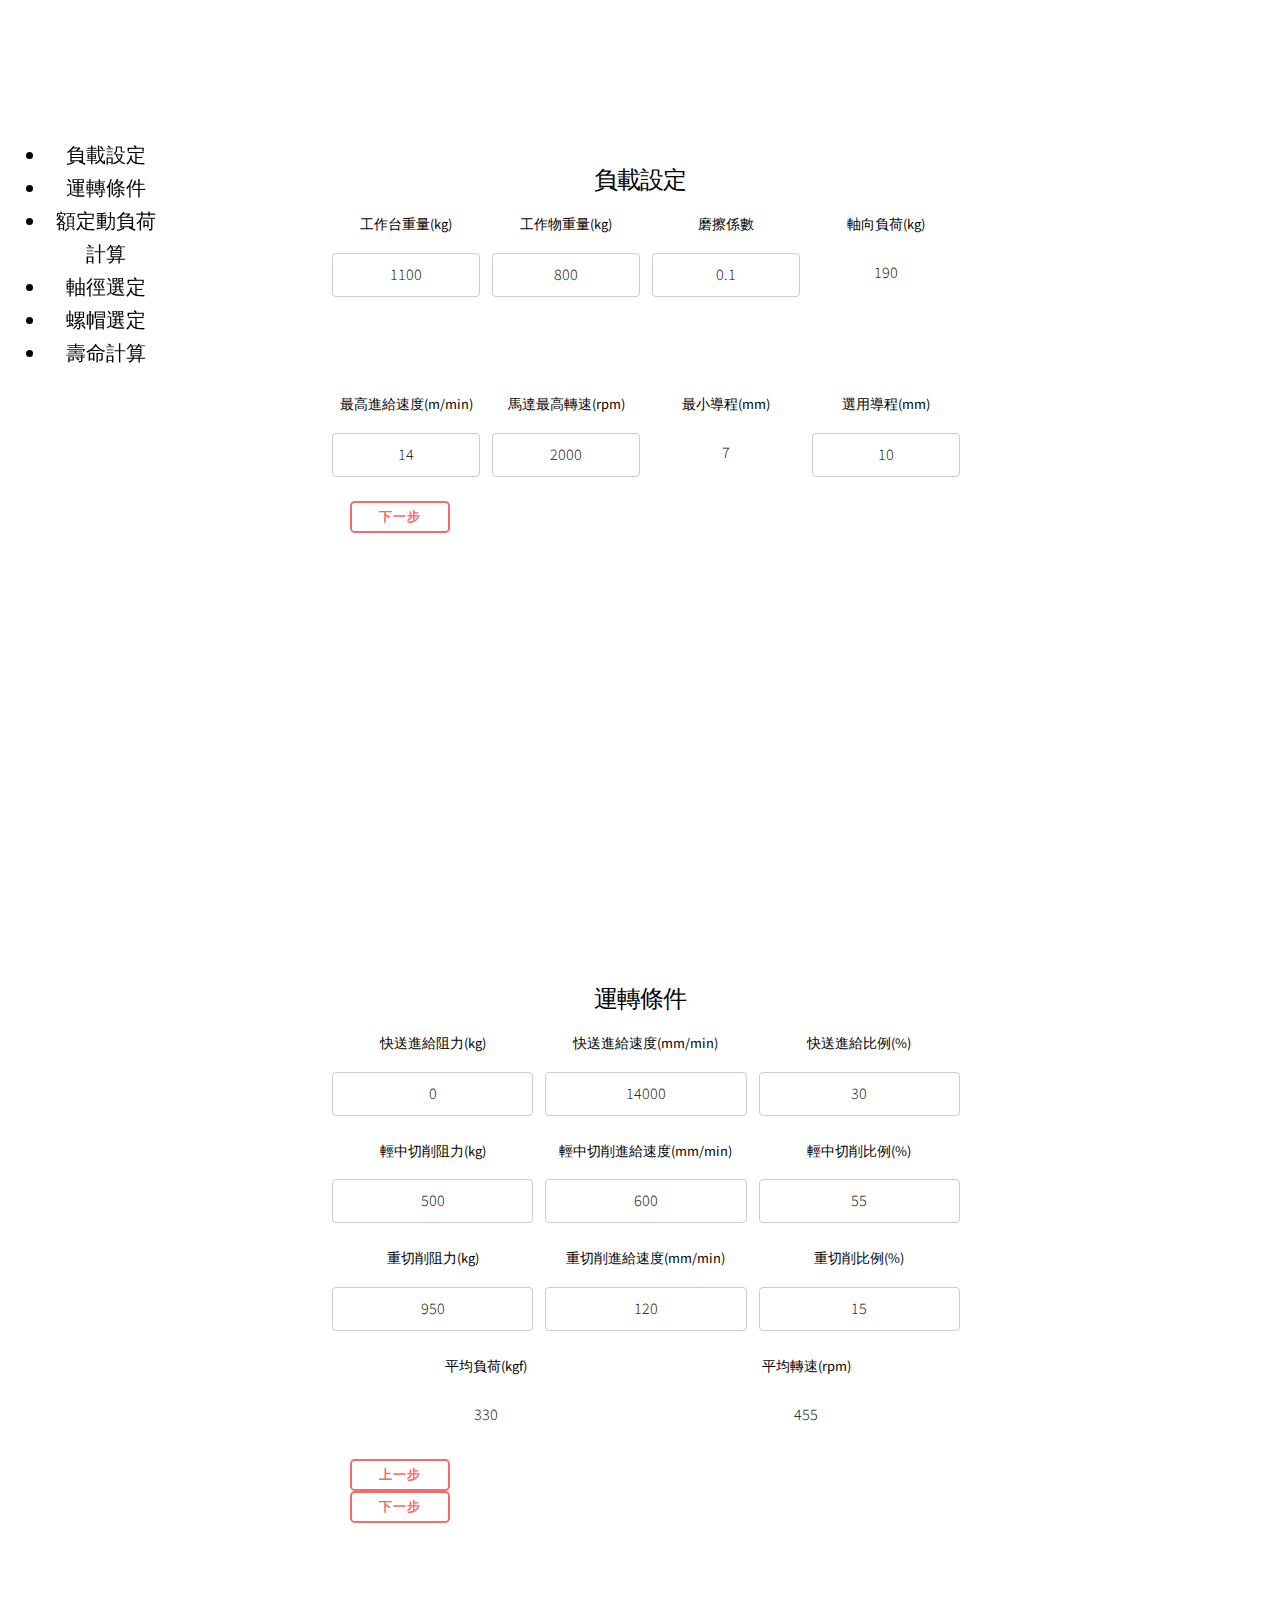
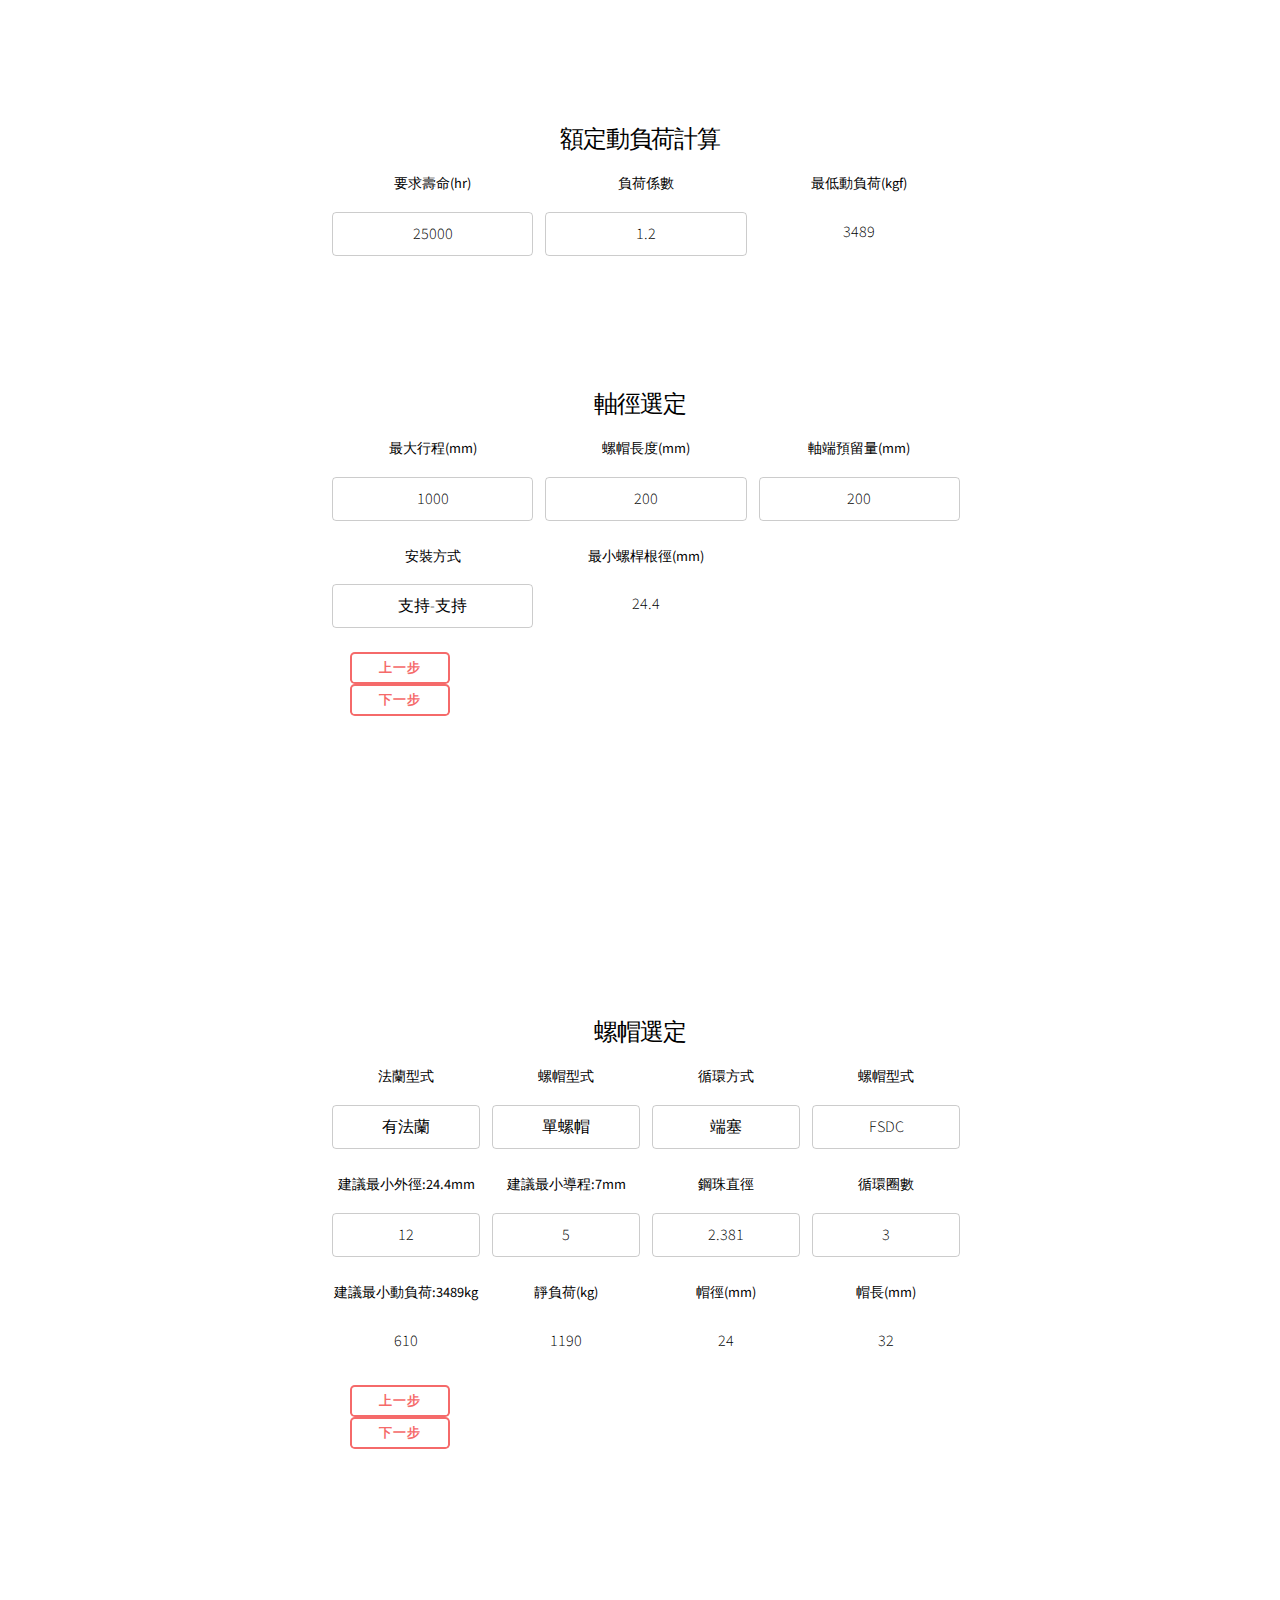
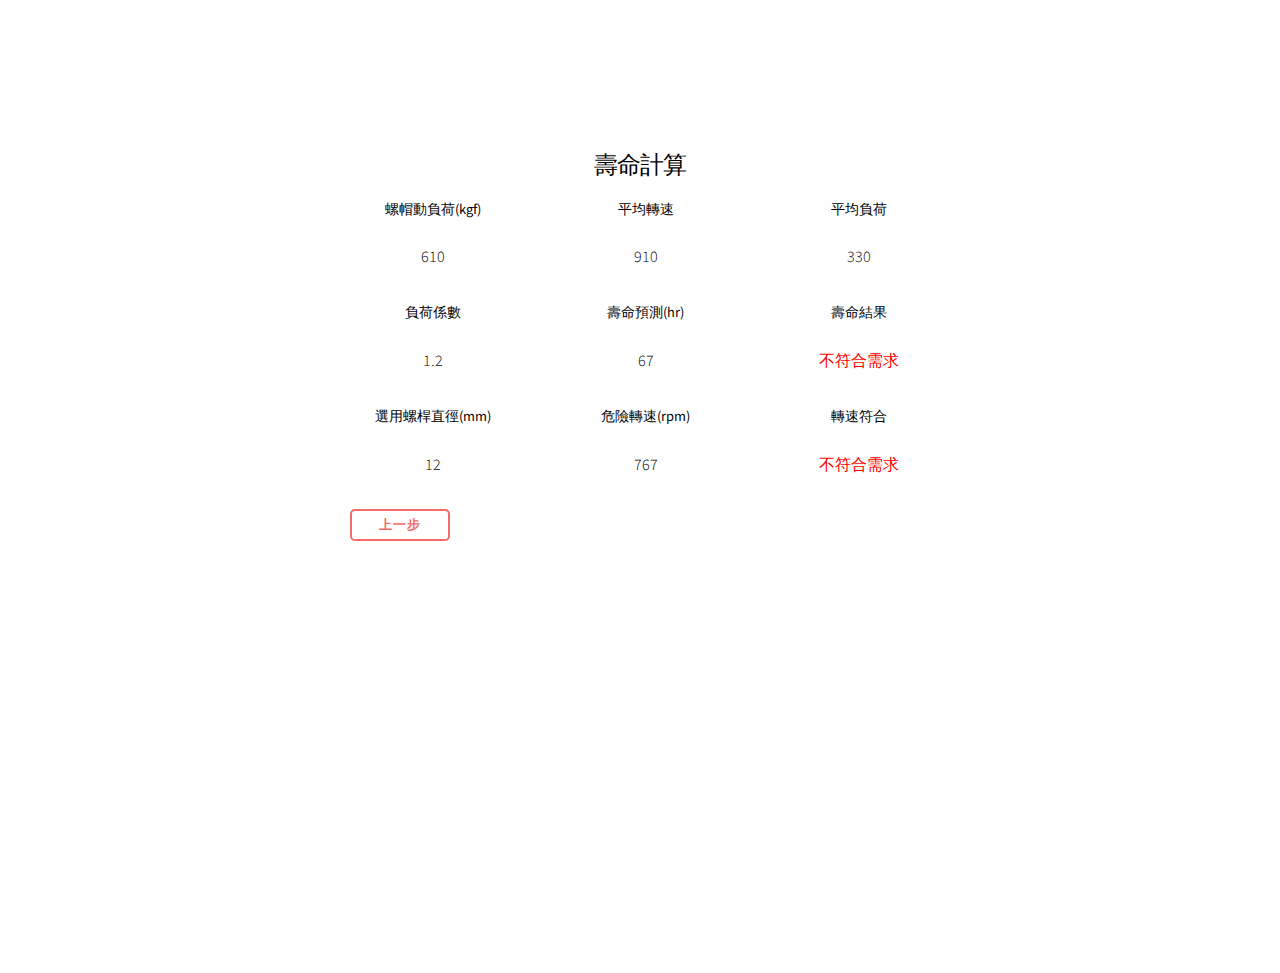
==== commit ac28074a: "1.1.0" ====
--- a/index.html
+++ b/index.html
@@ -8,7 +8,7 @@
 		<script type="text/javascript" src="file/data.js"></script> <!--載入json-->
 		<script type="text/javascript" src="asset/js/calc.js"></script><!--載入js檔-->		
 	</head>
-	<body onLoad="calc()">	
+	<body onLoad="load()">	
 		<section class="wrapper style1 align-center">
 				<div id=menu>
 					<ul >
@@ -206,32 +206,34 @@
 						</div>						
 						<div class="field half" style="width:25%">
 							<label for="message">螺帽型式</label>
-							<select id="choosenut" onChange="renewod()">
-								<option value="無此螺帽型號">無此螺帽型號</option>
+							<select id="choosenut" onChange="renew(0)">
+								<option value="FSDC">FSDC</option>
 							</select>
 						</div>
 						<div class="field half" style="width:25%">
 								<label for="message" id="suggestod">螺桿外徑</label>
-								<select id="chooseod" onChange="renewbd()">
-									<option value="40">40</option>
+								<select id="chooseod" onChange="renew(1)">
+									<option value="12">12</option>
 								</select>
 						</div>
 						<div class="field half" style="width:25%">
-								<label for="message">導程</label>
-								<output id="showlead"></output>
+								<label for="message" id="suggestlead">導程</label>
+								<select id="chooselead" onChange="renew(2)">
+									<option value="5">5</option>										
+								</select>
 						</div>
 						
 						<div class="field half" style="width:25%">
 								<label for="name">鋼珠直徑</label>
-								<select id="choosebd" onChange="renewcycle()">
-									<option value="6.35">6.35</option>										
+								<select id="choosebd" onChange="renew(3)">
+									<option value="2.381">2.381</option>										
 								</select>
 						</div>
 						<div style="height:100px;"></div>
 						<div class="field half" style="width:25%">
 								<label for="name">循環圈數</label>
 								<select id="choosecycle" onChange="showpara() " >
-										<option value="T2">T2</option>										
+										<option value="3">3</option>										
 								</select>
 						</div>
 						<div class="field half" style="width:25%">
@@ -267,6 +269,18 @@
 							<output id="nutca">無此螺帽</output>
 						</div>
 						<div class="field half">
+							<label for="name">平均轉速</label>
+							<output id="lifenm">無此螺帽</output>
+						</div>
+						<div class="field half">
+							<label for="name">平均負荷</label>
+							<output id="lifefm">無此螺帽</output>
+						</div>
+						<div class="field half">
+							<label for="name">負荷係數</label>
+							<output id="lifefw"></output>
+						</div>
+						<div class="field half">
 							<label for="message">壽命預測(hr)</label>
 							<output id="life"></output>
 						</div>				
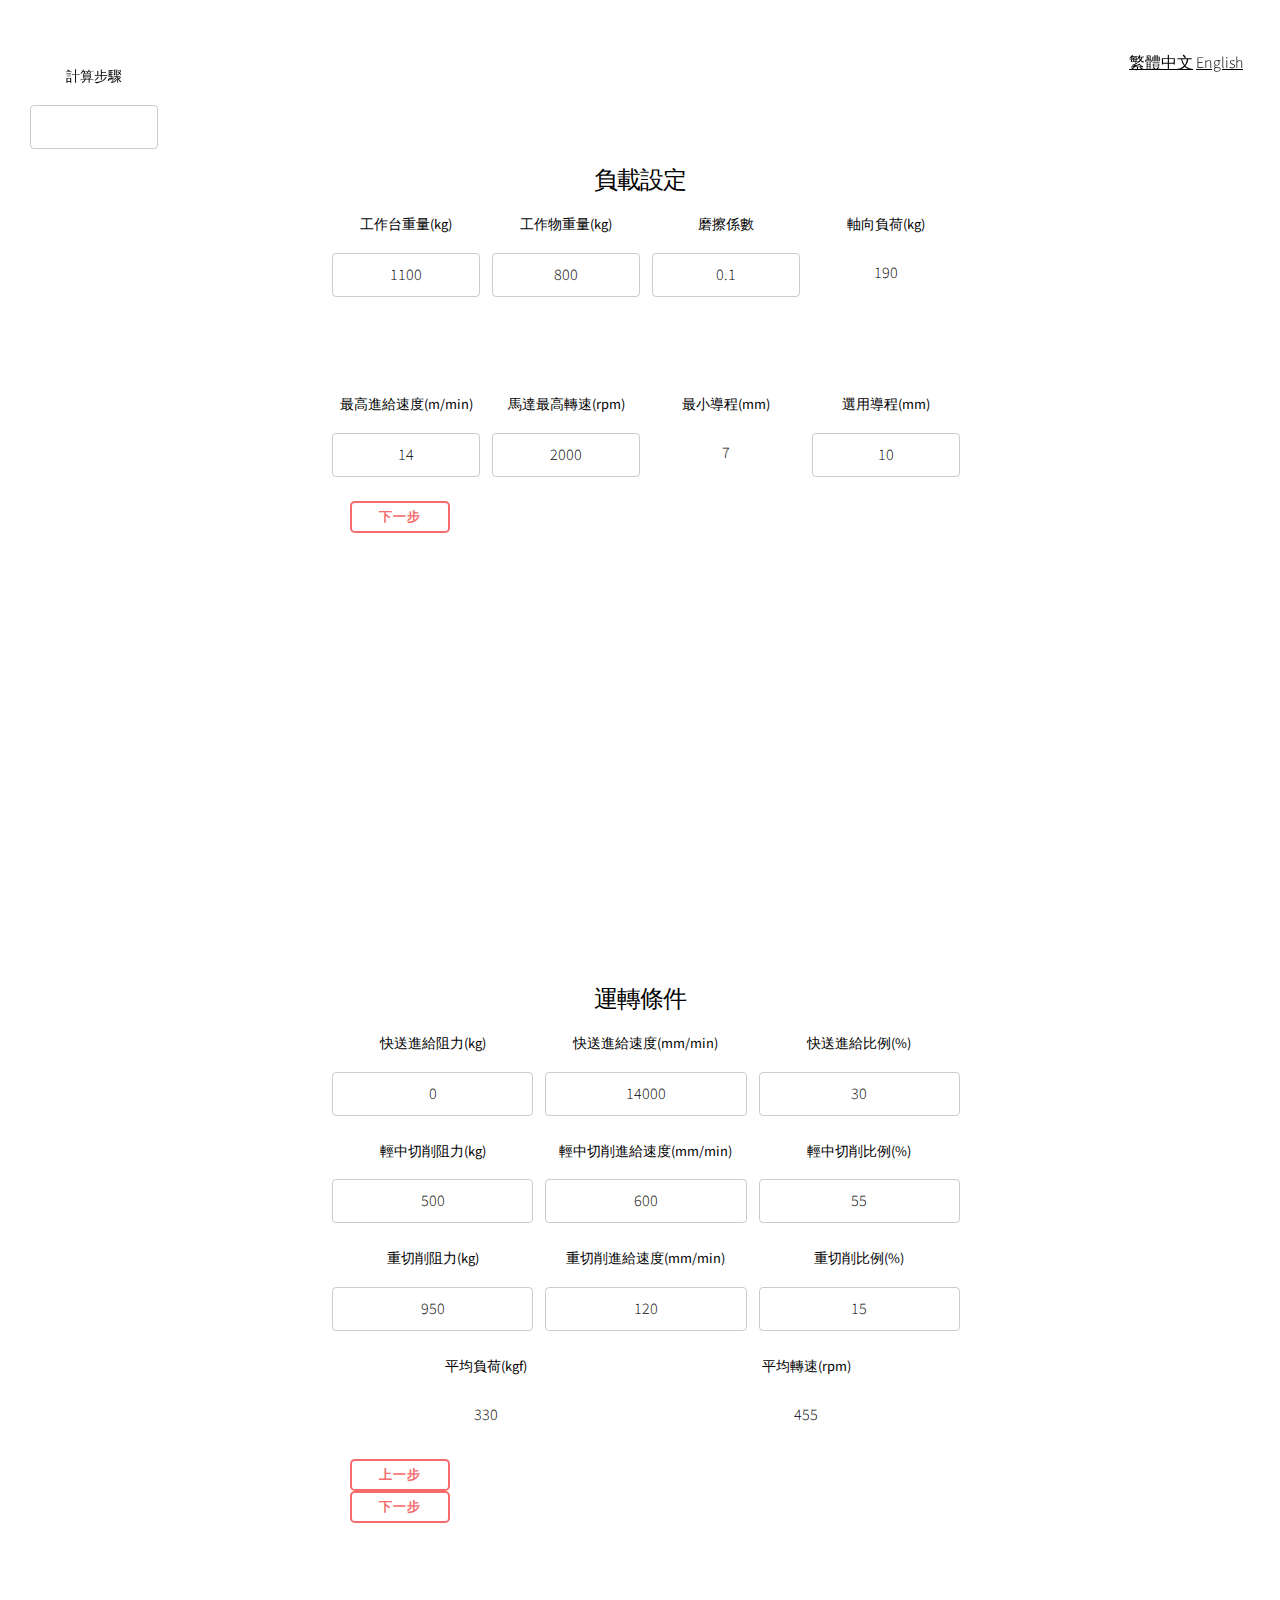
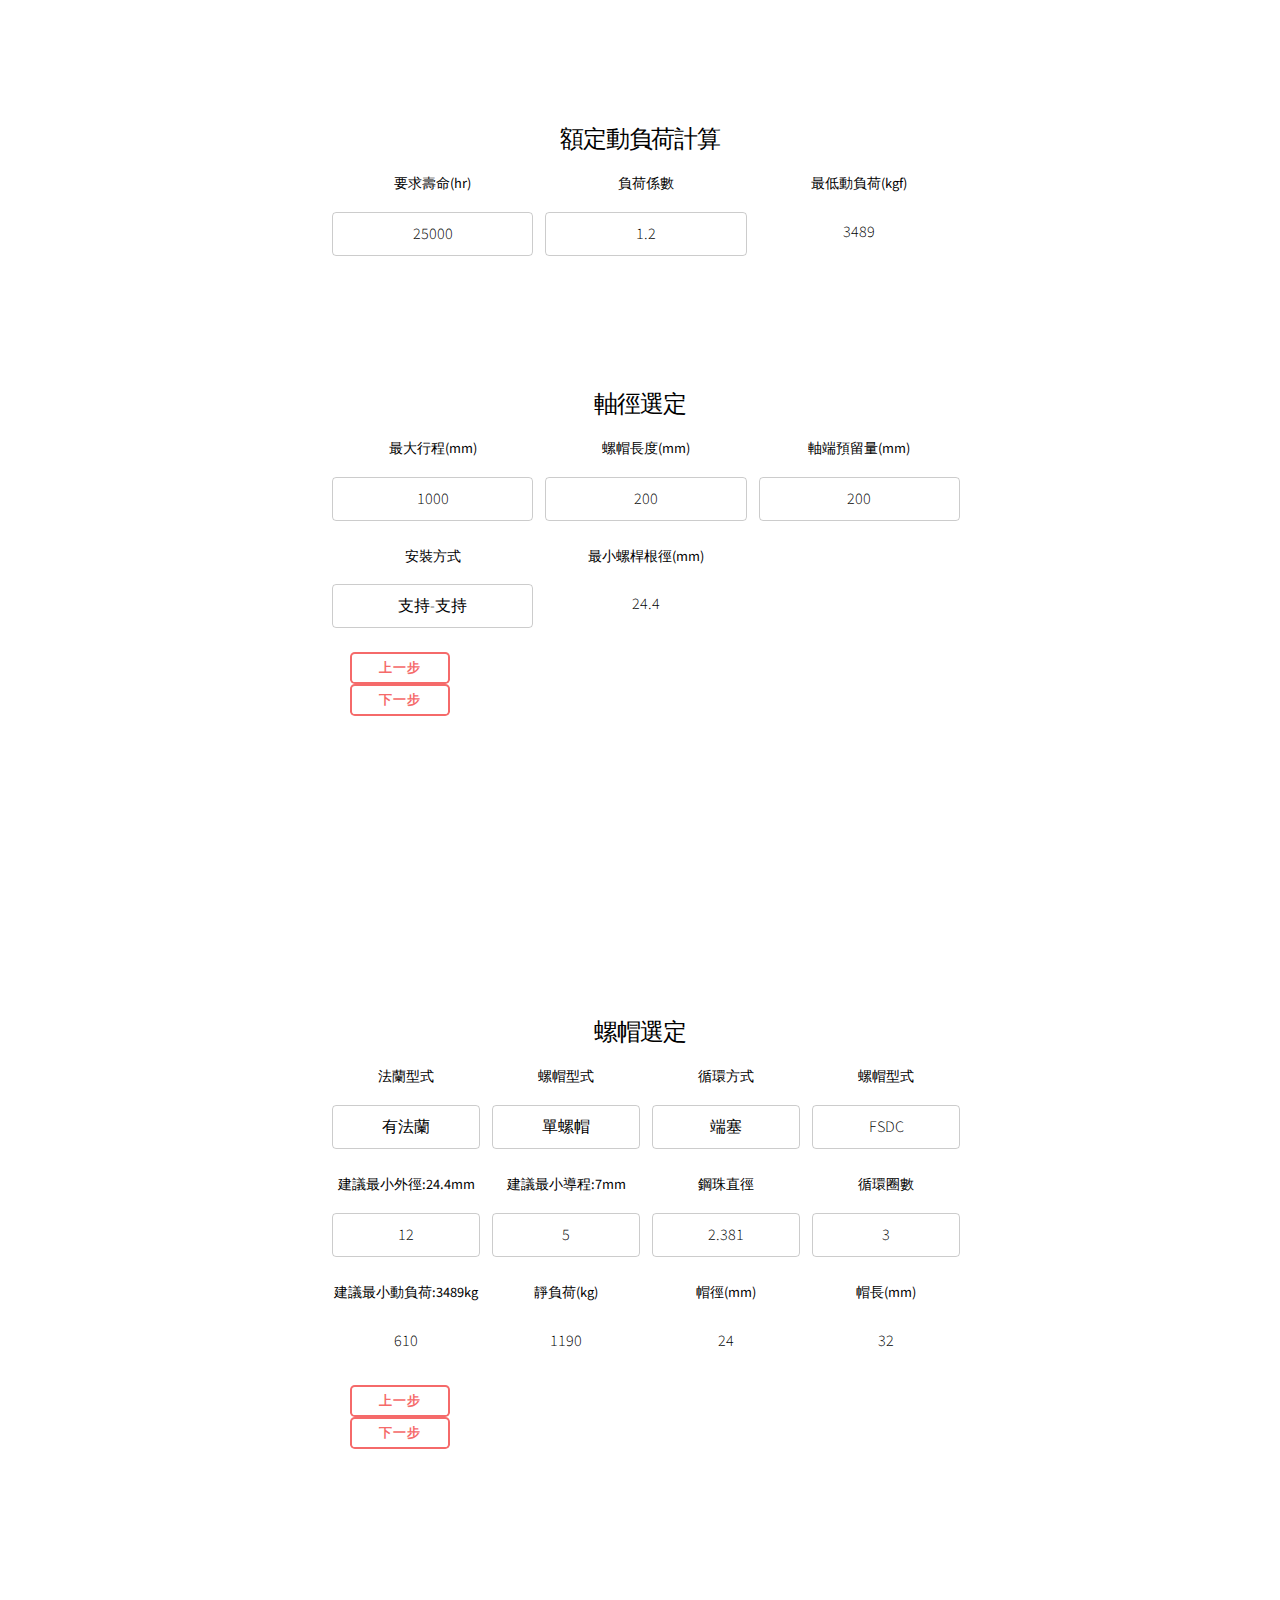
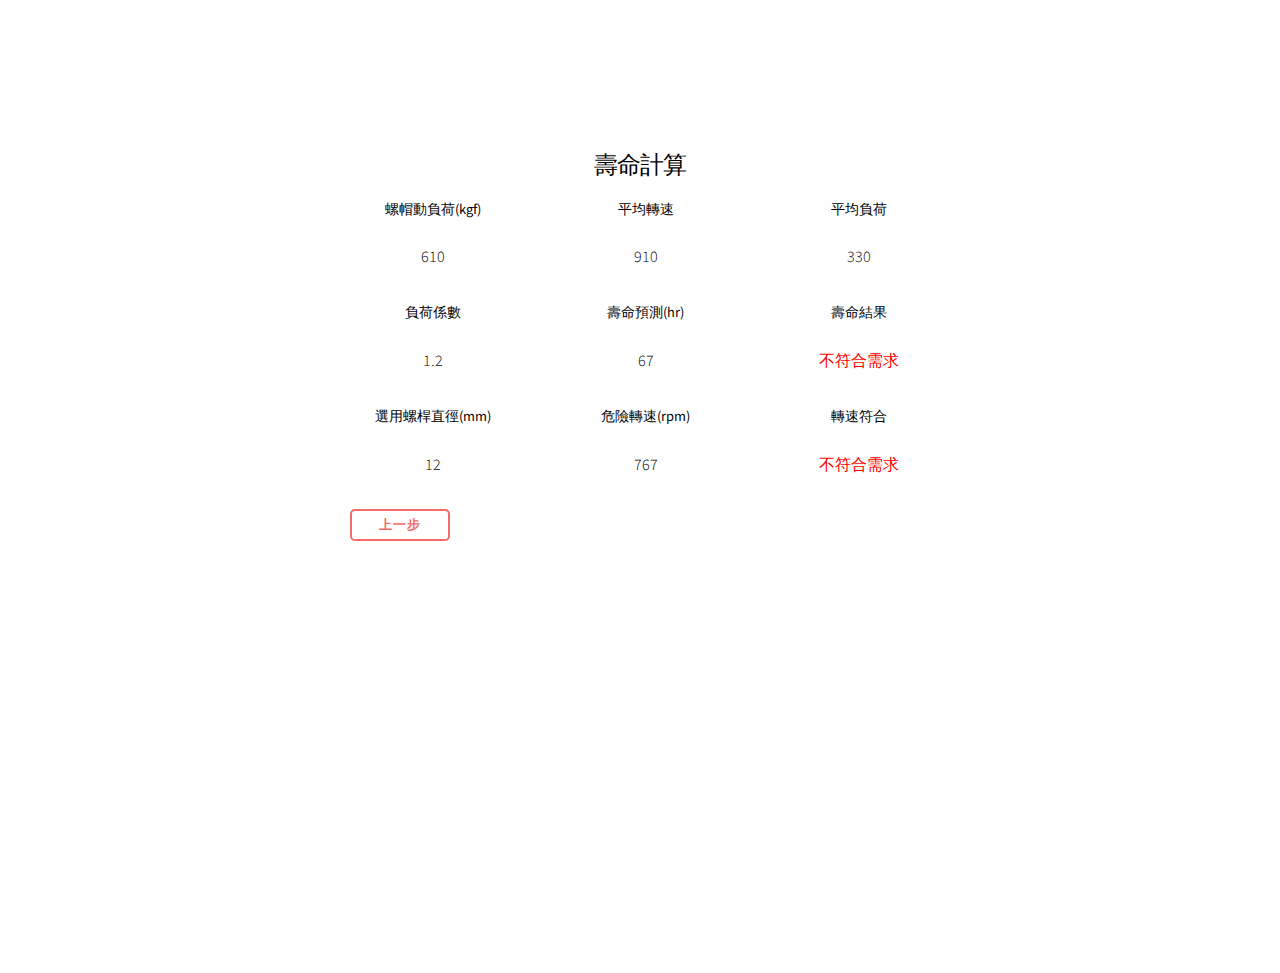
==== commit e33e693d: "1.1.1" ====
--- a/index.html
+++ b/index.html
@@ -6,19 +6,25 @@
 		<meta name="viewport" content="width=device-width, initial-scale=1" />
 		<link rel="stylesheet" href="asset/css/main.css" />
 		<script type="text/javascript" src="file/data.js"></script> <!--載入json-->
-		<script type="text/javascript" src="asset/js/calc.js"></script><!--載入js檔-->		
+		<script type="text/javascript" src="asset/js/calc.js"></script><!--載入js檔-->
 	</head>
-	<body onLoad="load()">	
+	<body onLoad="calc();renewnut();">	
 		<section class="wrapper style1 align-center">
-				<div id=menu>
-					<ul >
-						<li><a href="#loadset">負載設定</a>
-						<li><a href="#runset">運轉條件</a>
-						<li><a href="#cacal">額定動負荷計算</a>
-						<li><a href="#cacal">軸徑選定</a>
-						<li><a href="#nutset">螺帽選定</a>			
-						<li><a href="#lifecal">壽命計算</a>
-					</ul>
+				<div id=language>
+					<a>繁體中文</a>
+					<a>English</a>					
+				</div>
+				<div id=menu >
+					<label for="name">計算步驟</label>
+					<select onChange="location=this.options[this.selectedIndex].value;">
+						<option value="#"></option>
+						<option value="#loadset">負載設定</option>
+						<option value="#runset">運轉條件</option>
+						<option value="#cacal">額定動負荷計算</option>
+						<option value="#cacal">軸徑選定</option>		
+						<option value="#nutset">螺帽選定</option>
+						<option value="#lifecal">壽命計算</option>								
+					</select> 
 				</div>
 				<div class="inner medium">
 					<div id="loadset" style="height:100px;"></div>
@@ -38,19 +44,17 @@
 						</div>
 						<div class="field half" style="width:25%">
 							<label for="message">軸向負荷(kg)</label>
-							<output id="axiaload"  ></output>
+							<output id="axiaload"></output>
 						</div>
 						<div style="height:180px;"></div>						
 						<div class="field half" style="width:25%">
 							<label for="name">最高進給速度(m/min)</label>
 							<input id="feedrate" type="text" value="14" onChange="calc()"> 
-						</div>
-					
+						</div>					
 						<div class="field half" style="width:25%">
 							<label for="name">馬達最高轉速(rpm)</label>
 							<input id="motorpm" type="text" value="2000" onChange="calc()"> 
-						</div>
-						
+						</div>						
 						<div class="field half" style="width:25%">
 							<label for="message">最小導程(mm)</label>
 							<output id="minlead"></output>
@@ -59,13 +63,13 @@
 							<label for="name">選用導程(mm)</label>
 							<input id="lead" type="text" value="10" onChange="calc()"> 
 						</div>						
-					 </form>
-					 <div class="field half" style="width:25%">								
-							<button  onClick="self.location.href='#runset'">下一步</button>
+					</form>
+					<div class="field half" style="width:25%">								
+						<button onClick="location='#runset'">下一步</button>
 					</div>
-					 <div style="height:350px;"></div>
-					 <div id="runset" style="height:100px;"></div>
-					 <h3 >運轉條件</h3>
+					<div style="height:350px;"></div>
+					<div id="runset" style="height:100px;"></div>
+					<h3 >運轉條件</h3>
 					<form method="post">
 						<div class="field half"  style="width:33.333%">
 							<label for="name">快送進給阻力(kg)</label>
@@ -113,17 +117,17 @@
 							<label for="message">平均轉速(rpm)</label>
 							<output id="nm"></output>
 						</div>						
-					 </form>
-					 <div class="field half" style="width:25%">								
+					</form>
+					<div class="field half" style="width:25%">								
 							<button  onClick="self.location.href='#loadset'">上一步</button>
 						</div>
 						<div class="field half" style="width:25%">								
 							<button  onClick="self.location.href='#cacal'">下一步</button>
 					</div>
 					
-					 <div style="height:100px;"></div>
-					 <div id="cacal" style="height:100px;"></div>
-					 <h3 >額定動負荷計算</h3>
+					<div style="height:100px;"></div>
+					<div id="cacal" style="height:100px;"></div>
+					<h3 >額定動負荷計算</h3>
 					<form method="post">						
 						<div class="field half">
 							<label for="name">要求壽命(hr)</label>
@@ -175,7 +179,7 @@
 					</div>					
 					<div style="height:200px;"></div>
 					<div id="nutset" style="height:100px;"></div>
-					 <h3 >螺帽選定</h3>
+					<h3 >螺帽選定</h3>
 					<form method="post">
 						<div class="field half" style="width:25%">
 							<label for="name">法蘭型式</label>
@@ -252,16 +256,16 @@
 							<label for="message" >帽長(mm)</label>
 							<output id="nutl">無此螺帽</output>
 					</div>								
-					 </form>
-					 <div style="height:100px;"></div>
+					</form>
+					<div style="height:100px;"></div>
 						<div class="field half" style="width:25%">								
-								<button  onClick="self.location.href='#cacal'">上一步</button>
-							</div>
-							<div class="field half" style="width:25%">								
-								<button  onClick="self.location.href='#lifecal'">下一步</button>
-						</div>
-					 <div style="height:200px;"></div>
-					 <div id="lifecal" style="height:100px;"></div>
+							<button  onClick="self.location.href='#cacal'">上一步</button>
+						</div>
+						<div class="field half" style="width:25%">								
+							<button  onClick="self.location.href='#lifecal'">下一步</button>
+						</div>
+					<div style="height:200px;"></div>
+					<div id="lifecal" style="height:100px;"></div>
 					<h3>壽命計算</h3>
 					<form method="post">						
 						<div class="field half">
@@ -298,13 +302,13 @@
 							<output id="danrpm"></output>
 						</div>				
 						<div class="field half">
-						  <label for="message">轉速符合</label>
-						  <output id="rpmresult"></output>
+							<label for="message">轉速符合</label>
+							<output id="rpmresult"></output>
 						</div>						
 					</form>
-						<div class="field half" style="width:25%">								
-							<button  onClick="self.location.href='#nutset'">上一步</button>
-						</div>
+					<div class="field half" style="width:25%">								
+						<button onClick="self.location.href='#nutset'">上一步</button>
+					</div>
 					<div style="height:400px;"></div>
 				</div>
 		</section>
--- a/asset/css/main.css
+++ b/asset/css/main.css
@@ -8,6 +8,14 @@
 */
 
 /* Reset */
+#language {
+	position: fixed;
+	right: 30px;
+	top: 10%;
+	width: 10%;
+	margin-top: -2.5em;
+}
+
 #form .field.half output{
 	height:500px;
 	text-align:center;
@@ -18,27 +26,25 @@
 	position: fixed;
 	left: 30px;
 	right: 30px;
-	top: 20%;
+	top: 10%;
 	width: 10%;
 	margin-top: -2.5em;
+	font-size:10px;	
+	
+}
+
+#menu select{
+	font-size:20px;	
   }
-  #menu ul li {
-	
-	font-size:20px;
-	
-  }
-  #menu ul li a { text-decoration: none; }
-
-
-	html, body, div, span, applet, object, iframe, h1, h2, h3, h4, h5, h6, p, blockquote, pre, a, abbr, acronym, address, big, cite, code, del, dfn, em, img, ins, kbd, q, s, samp, small, strike, strong, sub, sup, tt, var, b, u, i, center, dl, dt, dd, ol, ul, li, fieldset, form, label, legend, table, caption, tbody, tfoot, thead, tr, th, td, article, aside, canvas, details, embed, figure, figcaption, footer, header, hgroup, menu, nav, output, ruby, section, summary, time, mark, audio, video {
-		margin: 0;
-		padding: 0;
-		border: 0;
-		font-size: 100%;
-		font: inherit;
-		vertical-align: baseline;
-		
-	}
+
+html, body, div, span, applet, object, iframe, h1, h2, h3, h4, h5, h6, p, blockquote, pre, a, abbr, acronym, address, big, cite, code, del, dfn, em, img, ins, kbd, q, s, samp, small, strike, strong, sub, sup, tt, var, b, u, i, center, dl, dt, dd, ol, ul, li, fieldset, form, label, legend, table, caption, tbody, tfoot, thead, tr, th, td, article, aside, canvas, details, embed, figure, figcaption, footer, header, hgroup, menu, nav, output, ruby, section, summary, time, mark, audio, video {
+	margin: 0;
+	padding: 0;
+	border: 0;
+	font-size: 100%;
+	font: inherit;
+	vertical-align: baseline;
+}
 
 	article, aside, details, figcaption, figure, footer, header, hgroup, menu, nav, section {
 		display: block;
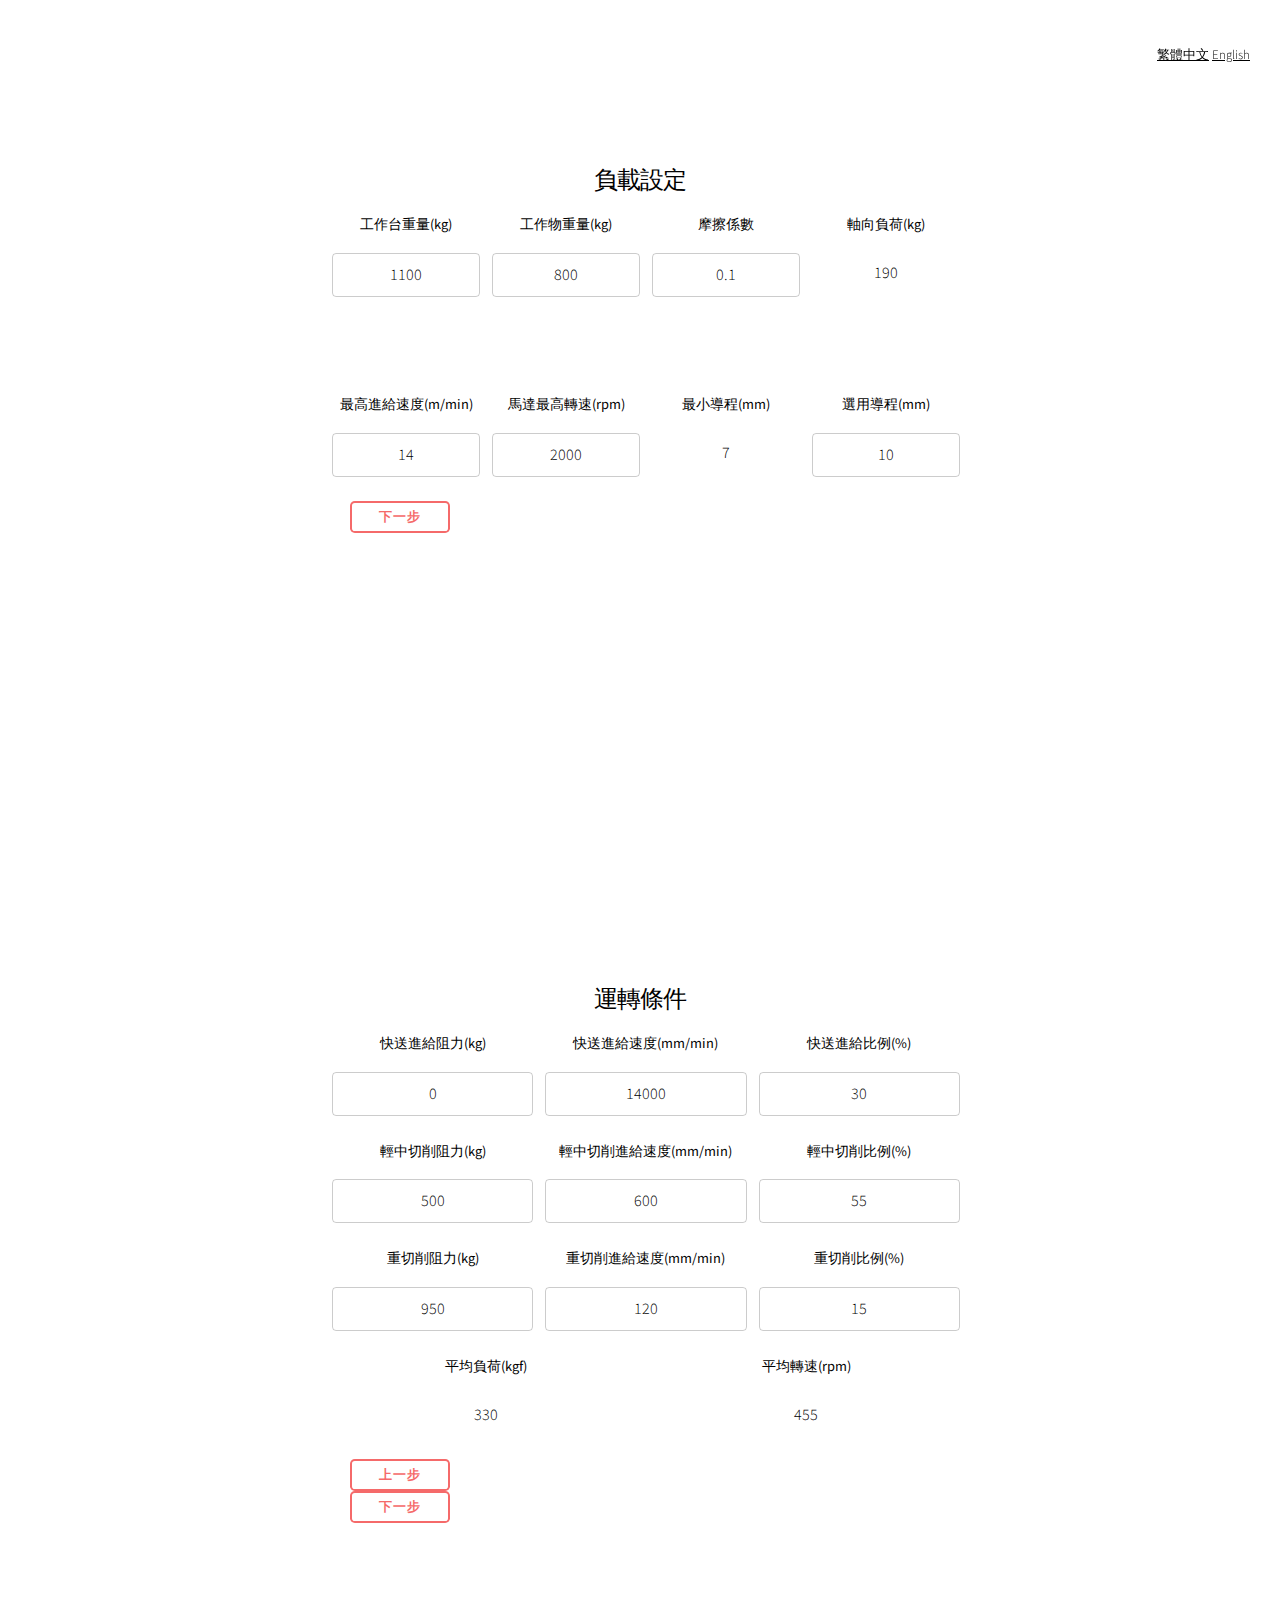
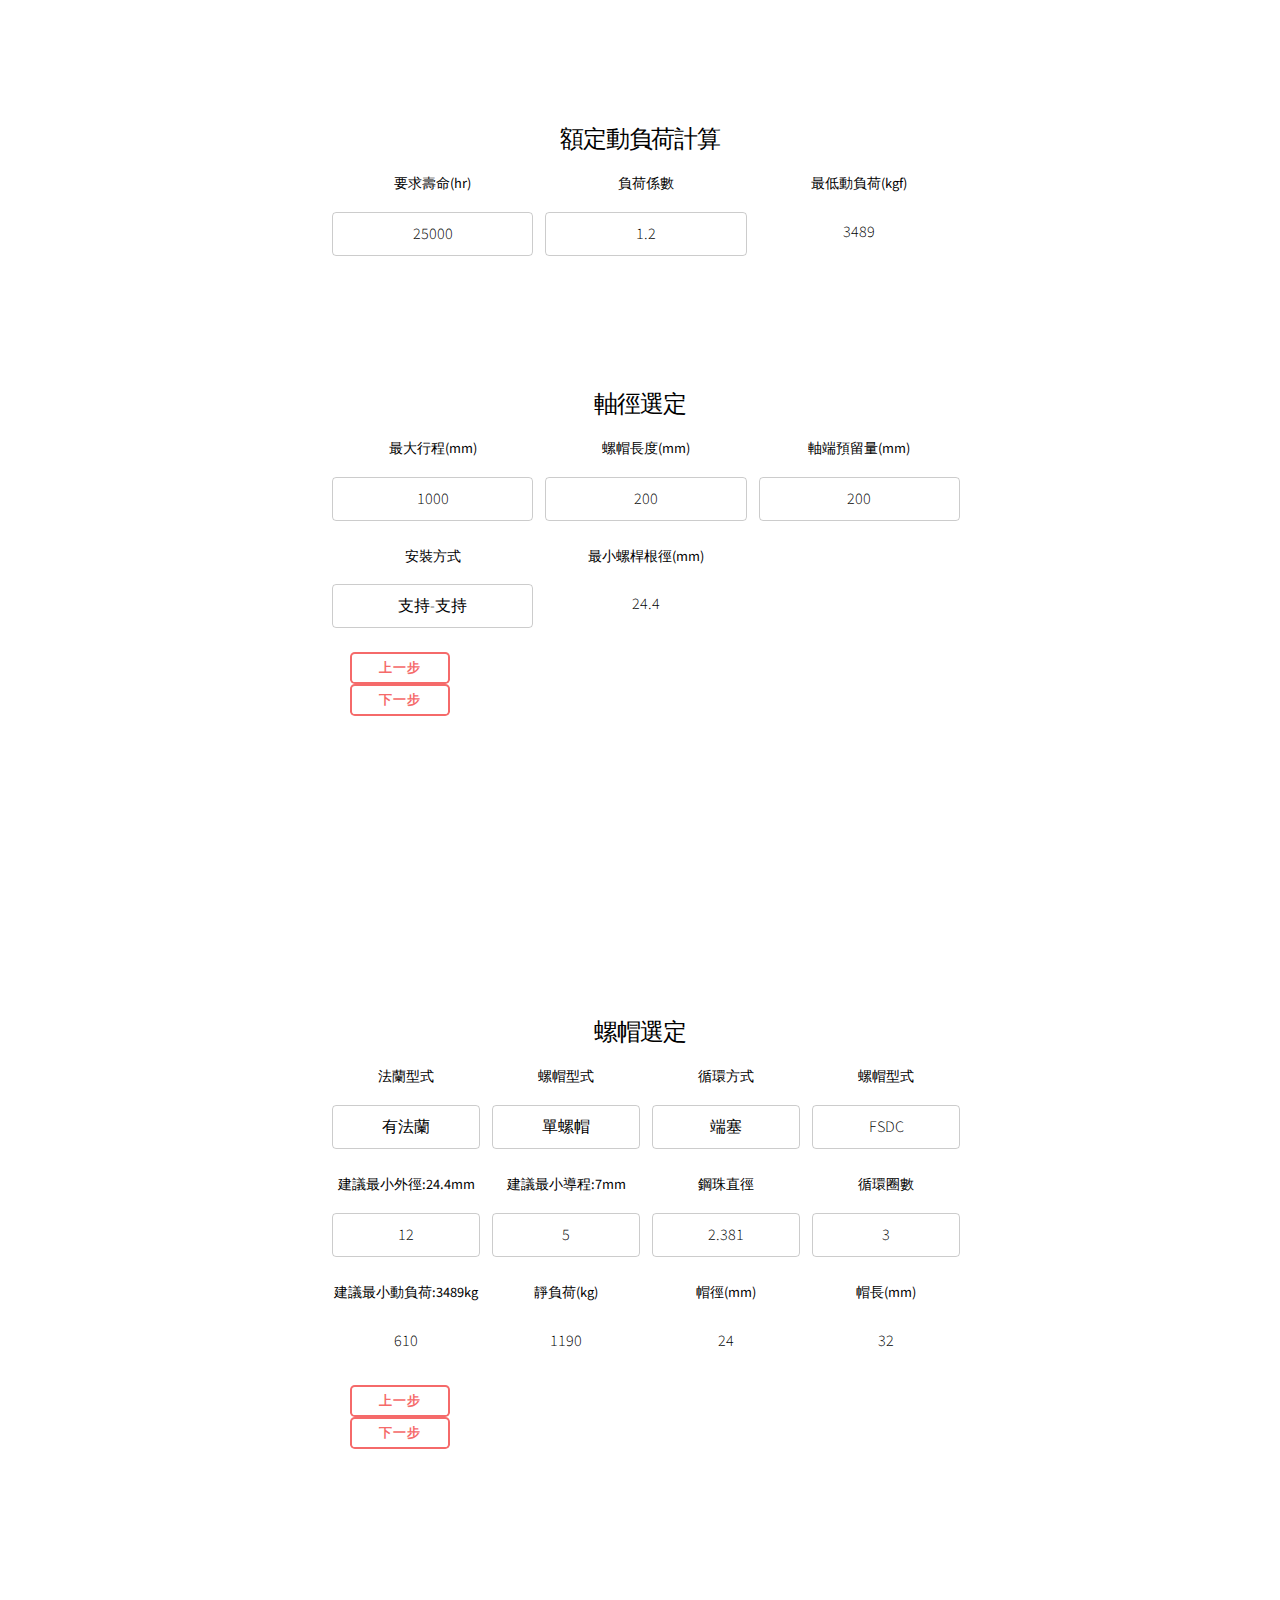
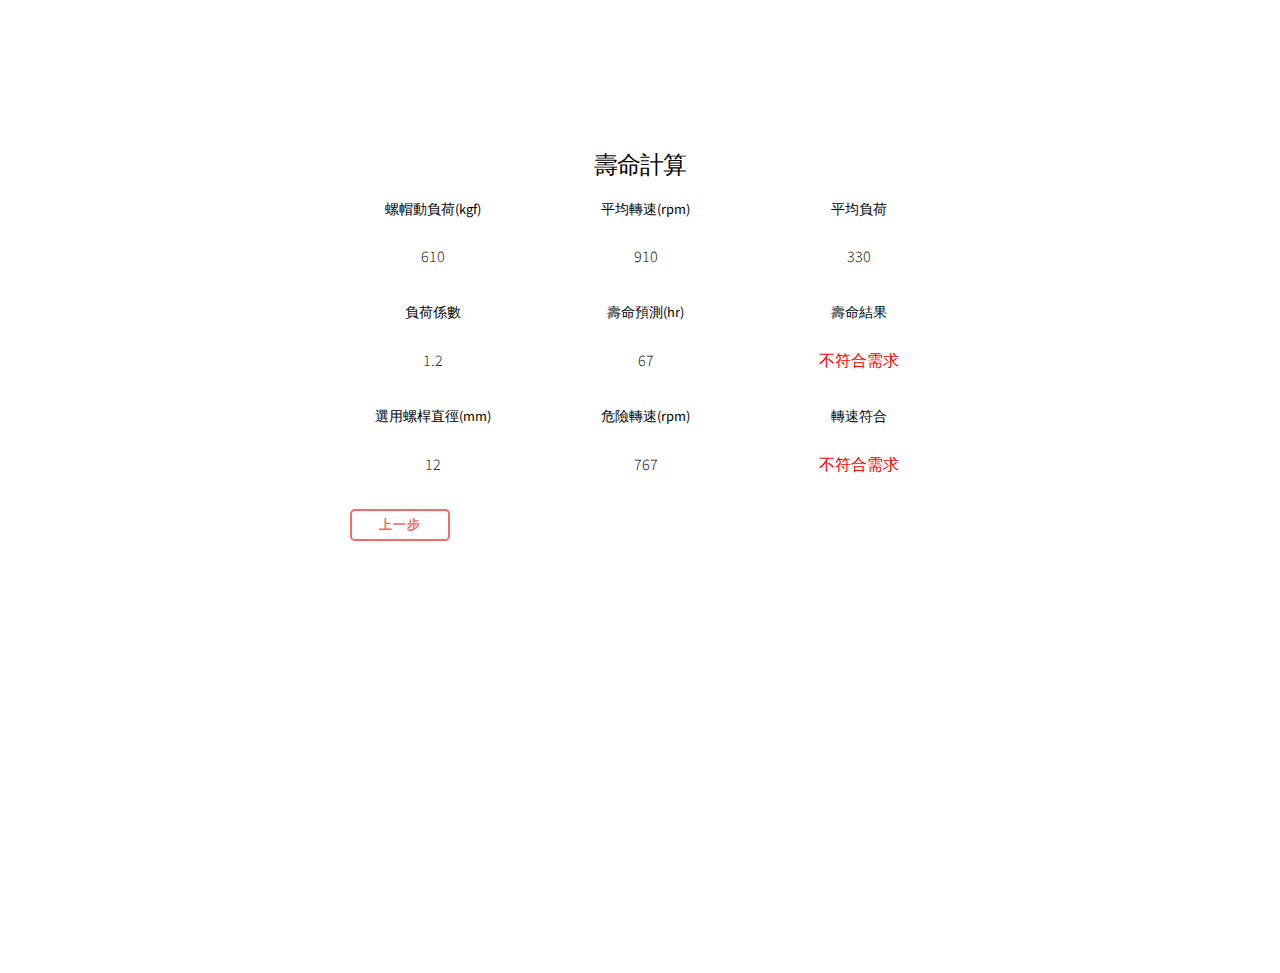
==== commit c75368a5: "1.2.0" ====
--- a/index.html
+++ b/index.html
@@ -6,308 +6,297 @@
 		<meta name="viewport" content="width=device-width, initial-scale=1" />
 		<link rel="stylesheet" href="asset/css/main.css" />
 		<script type="text/javascript" src="file/data.js"></script> <!--載入json-->
+		<script type="text/javascript" src="file/language.js"></script> <!--載入json-->
 		<script type="text/javascript" src="asset/js/calc.js"></script><!--載入js檔-->
 	</head>
-	<body onLoad="calc();renewnut();">	
+	<body onLoad="renewnut();change(0);">	
 		<section class="wrapper style1 align-center">
 				<div id=language>
-					<a>繁體中文</a>
-					<a>English</a>					
-				</div>
-				<div id=menu >
-					<label for="name">計算步驟</label>
-					<select onChange="location=this.options[this.selectedIndex].value;">
-						<option value="#"></option>
-						<option value="#loadset">負載設定</option>
-						<option value="#runset">運轉條件</option>
-						<option value="#cacal">額定動負荷計算</option>
-						<option value="#cacal">軸徑選定</option>		
-						<option value="#nutset">螺帽選定</option>
-						<option value="#lifecal">壽命計算</option>								
-					</select> 
+					<a onclick="change(0)">繁體中文</a>
+					<a onclick="change(1)">English</a>					
 				</div>
 				<div class="inner medium">
 					<div id="loadset" style="height:100px;"></div>
-					<h3 >負載設定</h3>
+					<h3 id="LoadSet">負載設定</h3>
 					<form method="post">
 						<div class="field half" style="width:25%" >
-							<label for="name">工作台重量(kg)</label>
+							<label id="TableW" for="name">工作台重量(kg)</label>
 							<input id="tableweight" type="text" value="1100" onChange="calc()"> 
 						</div>
 						<div class="field half" style="width:25%">
-							<label for="name">工作物重量(kg)</label>
+							<label id="WpW" for="name">工作物重量(kg)</label>
 							<input id="wpweight" type="text" value="800" onChange="calc()"> 
 						</div>
 						<div class="field half" style="width:25%">
-							<label for="name">磨擦係數</label>
+							<label id= "u" for="name">磨擦係數</label>
 							<input id="um" type="text" value="0.1" onChange="calc()"> 
 						</div>
 						<div class="field half" style="width:25%">
-							<label for="message">軸向負荷(kg)</label>
+							<label id= "AF" for="message">軸向負荷(kg)</label>
 							<output id="axiaload"></output>
 						</div>
 						<div style="height:180px;"></div>						
 						<div class="field half" style="width:25%">
-							<label for="name">最高進給速度(m/min)</label>
+							<label id="MaxV"for="name">最高進給速度(m/min)</label>
 							<input id="feedrate" type="text" value="14" onChange="calc()"> 
 						</div>					
 						<div class="field half" style="width:25%">
-							<label for="name">馬達最高轉速(rpm)</label>
+							<label id="MaxRpm" for="name">馬達最高轉速(rpm)</label>
 							<input id="motorpm" type="text" value="2000" onChange="calc()"> 
 						</div>						
 						<div class="field half" style="width:25%">
-							<label for="message">最小導程(mm)</label>
+							<label id="MinLead" for="message">最小導程(mm)</label>
 							<output id="minlead"></output>
 						</div>
 						<div class="field half" style="width:25%">
-							<label for="name">選用導程(mm)</label>
+							<label id="ChooseLead" for="name">選用導程(mm)</label>
 							<input id="lead" type="text" value="10" onChange="calc()"> 
 						</div>						
 					</form>
 					<div class="field half" style="width:25%">								
-						<button onClick="location='#runset'">下一步</button>
+						<button name="Nstep" onClick="location='#runset'">下一步</button>
 					</div>
 					<div style="height:350px;"></div>
 					<div id="runset" style="height:100px;"></div>
-					<h3 >運轉條件</h3>
+					<h3 id="RunSet">運轉條件</h3>
 					<form method="post">
 						<div class="field half"  style="width:33.333%">
-							<label for="name">快送進給阻力(kg)</label>
+							<label id="G0L" for="name">快送進給阻力(kg)</label>
 							<input id="g0f" type="text" value="0" onChange="calc()"> 
 						</div>
 						<div class="field half" style="width:33.333%">
-							<label for="name">快送進給速度(mm/min)</label>
+							<label id="G0F" for="name">快送進給速度(mm/min)</label>
 							<input id="g0v" type="text" value="14000" onChange="calc()"> 
 						</div>
 						<div class="field half" style="width:33.333%">
-							<label for="name">快送進給比例(%)</label>
+							<label id="G0T" for="name">快送進給比例(%)</label>
 							<input id="g0time" type="text" value="30" onChange="calc()"> 
 						</div>	
 						<div class="field half"style="width:33.333%" >
-								<label for="name">輕中切削阻力(kg)</label>
-								<input id="g1f" type="text" value="500" onChange="calc()"> 
-							</div>					
-						<div class="field half" style="width:33.333%">
-							<label for="name">輕中切削進給速度(mm/min)</label>
+							<label id="G1L" for="name">輕中切削阻力(kg)</label>
+							<input id="g1f" type="text" value="500" onChange="calc()"> 
+						</div>					
+						<div class="field half" style="width:33.333%">
+							<label id="G1F" for="name">輕中切削進給速度(mm/min)</label>
 							<input id="g1v" type="text" value="600" onChange="calc()"> 
 						</div>
 						<div class="field half" style="width:33.333%">
-								<label for="name">輕中切削比例(%)</label>
-								<input id="g1time" type="text" value="55" onChange="calc()"> 
+							<label id="G1T" for="name">輕中切削比例(%)</label>
+							<input id="g1time" type="text" value="55" onChange="calc()"> 
 						</div>
 						<div class="field half"style="width:33.333%" >
-							<label for="name">重切削阻力(kg)</label>
+							<label id="G2L" for="name">重切削阻力(kg)</label>
 							<input id="g2f" type="text" value="950" onChange="calc()"> 
 						</div>
 						<div class="field half" style="width:33.333%">
-							<label for="name">重切削進給速度(mm/min)</label>
+							<label id="G2F" for="name">重切削進給速度(mm/min)</label>
 							<input id="g2v" type="text" value="120" onChange="calc()"> 
 						</div>	
 						<div class="field half" style="width:33.333%">
-							<label for="name">重切削比例(%)</label>
+							<label id="G2T" for="name">重切削比例(%)</label>
 							<input id="g2time" type="text" value="15" onChange="calc()"> 
 						</div>
 						
 						<div class="field half" style="width:50%">
-							<label for="message">平均負荷(kgf)</label>
+							<label id="MeanL" for="message">平均負荷(kgf)</label>
 							<output id="fm"></output>
 						</div>
 
 						<div class="field half" style="width:50%">
-							<label for="message">平均轉速(rpm)</label>
+							<label id="MeanRpm" for="message">平均轉速(rpm)</label>
 							<output id="nm"></output>
 						</div>						
 					</form>
 					<div class="field half" style="width:25%">								
-							<button  onClick="self.location.href='#loadset'">上一步</button>
+							<button name="Pstep"  onClick="self.location.href='#loadset'">上一步</button>
 						</div>
 						<div class="field half" style="width:25%">								
-							<button  onClick="self.location.href='#cacal'">下一步</button>
+							<button name="Nstep" onClick="self.location.href='#cacal'">下一步</button>
 					</div>
 					
 					<div style="height:100px;"></div>
 					<div id="cacal" style="height:100px;"></div>
-					<h3 >額定動負荷計算</h3>
+					<h3 id="BasicDload" >額定動負荷計算</h3>
 					<form method="post">						
 						<div class="field half">
-							<label for="name">要求壽命(hr)</label>
+							<label id="Rlife" for="name">要求壽命(hr)</label>
 							<input id="rlife" type="text" value="25000" onChange="calc()"> 
 						</div>
 						<div class="field half">
-							<label for="name">負荷係數</label>
+							<label id="SafeC" for="name">負荷係數</label>
 							<input id="fw" type="text" value="1.2" onChange="calc()"> 
 						</div>					
 						<div class="field half">
-							<label for="message">最低動負荷(kgf)</label>
+							<label id="MinLoad" for="message">最低動負荷(kgf)</label>
 							<output id="rca"></output>
 						</div>			
 					 </form>
 					 <div id="odcal" style="height:200px;"></div>
-					 <h3 >軸徑選定</h3>
+					 <h3 id="ScrewDset" >軸徑選定</h3>
 					 <form method="post">						
 						 <div class="field half">
-							 <label for="name">最大行程(mm)</label>
+							 <label id="MaxStork" for="name">最大行程(mm)</label>
 							 <input id="maxstroke" type="text" value="1000" onChange="calc()"> 
 						 </div>
 						 <div class="field half">
-							 <label for="name">螺帽長度(mm)</label>
+							 <label id="NutL" for="name">螺帽長度(mm)</label>
 							 <input id="nutlength" type="text" value="200" onChange="calc()"> 
 						 </div>		
 						 <div class="field half">
-							<label for="name">軸端預留量(mm)</label>
+							<label id="Unthread" for="name">軸端預留量(mm)</label>
 							<input id="lremain" type="text" value="200" onChange="calc()"> 
 						</div>
 						<div class="field half">
-							<label for="name">安裝方式</label>
+							<label id="Shaftmount" for="name">安裝方式</label>
 							<select id="fixtype" onChange="calc()" >
-                                        <option value="9.7">支持-支持</option>
-                                        <option value="15.1">固定-支持</option>
-                                        <option value="21.9">固定-固定</option>
-										<option value="3.4">固定-自由</option>										
+                                <option id="SupSup" value="9.7">支持-支持</option>
+                                <option id="FixSup" value="15.1">固定-支持</option>
+                                <option id="FixFix" value="21.9">固定-固定</option>
+								<option id="FixFree" value="3.4">固定-自由</option>										
                             </select> 
 						</div>				
 						 <div class="field half">
-							 <label for="message">最小螺桿根徑(mm)</label>
+							 <label id="MinD" for="message">最小螺桿根徑(mm)</label>
 							 <output id="minod"></output>
 						 </div>						
 					</form>					
 					<div class="field half" style="width:25%">								
-						<button  onClick="self.location.href='#runset'">上一步</button>
+						<button name="Pstep" onClick="self.location.href='#runset'">上一步</button>
 					</div>
 					<div class="field half" style="width:25%">								
-						<button  onClick="self.location.href='#nutset'">下一步</button>
+						<button name="Nstep" onClick="self.location.href='#nutset'">下一步</button>
 					</div>					
 					<div style="height:200px;"></div>
 					<div id="nutset" style="height:100px;"></div>
-					<h3 >螺帽選定</h3>
+					<h3 id="NutSet" >螺帽選定</h3>
 					<form method="post">
 						<div class="field half" style="width:25%">
-							<label for="name">法蘭型式</label>
+							<label id="Flangetype" for="name">法蘭型式</label>
 							<select id="flangetype"   onChange="renewnut()" >
-								<option value="F">有法蘭</option>
-								<option value="R">無法蘭</option>
-								<option value="S">方型螺帽</option>								
+								<option id="WithF" value="F">有法蘭</option>
+								<option id="WithoutF" value="R">無法蘭</option>
+								<option id="Snut" value="S">方型螺帽</option>								
 							</select> 
 						</div>						
 						<div class="field half" style="width:25%">
-							<label for="name">螺帽型式</label>
+							<label id="Nutype" for="name">螺帽型式</label>
 							<select id="nutype"   onChange="renewnut()" >
-								<option value="S">單螺帽</option>
-								<option value="D">雙螺帽</option>
-								<option value="O">偏位導程</option>								
+								<option id="Single" value="S">單螺帽</option>
+								<option id="Double" value="D">雙螺帽</option>
+								<option id="LeadOS" value="O">偏位導程</option>								
 							</select> 
 						</div>
 						<div class="field half" style="width:25%" >
-							<label for="name">循環方式</label>
+							<label id="CirculType" for="name">循環方式</label>
 							<select id="cycletype"   onChange="renewnut()" >
-									<option value="D">端塞</option>
-									<option value="I">內循環</option>									
-									<option value="K">端蓋</option>
-									<option value="W">外循環圓周型</option>
-									<option value="B">外循環圓周型(無固定座)</option>
-									<option value="V">外循環管凸出型</option>
+								<option id="ED" value="D">端塞</option>
+								<option id="ID" value="I">內循環</option>									
+								<option id="EX" value="K">端蓋</option>
+								<option id="EI" value="W">外循環圓周型</option>
+								<option id="Einon" value="B">外循環圓周型(無固定座)</option>
+								<option id="EE" value="V">外循環管凸出型</option>
 							</select>
 						</div>						
 						<div class="field half" style="width:25%">
-							<label for="message">螺帽型式</label>
+							<label id="Choosenut" for="message">螺帽型式</label>
 							<select id="choosenut" onChange="renew(0)">
 								<option value="FSDC">FSDC</option>
 							</select>
 						</div>
 						<div class="field half" style="width:25%">
-								<label for="message" id="suggestod">螺桿外徑</label>
+								<label id="Suggestod" for="message" >螺桿外徑</label>
 								<select id="chooseod" onChange="renew(1)">
 									<option value="12">12</option>
 								</select>
 						</div>
 						<div class="field half" style="width:25%">
-								<label for="message" id="suggestlead">導程</label>
+								<label id="Suggestlead" for="message" >導程</label>
 								<select id="chooselead" onChange="renew(2)">
 									<option value="5">5</option>										
 								</select>
 						</div>
 						
 						<div class="field half" style="width:25%">
-								<label for="name">鋼珠直徑</label>
+								<label id="BD" for="name">鋼珠直徑</label>
 								<select id="choosebd" onChange="renew(3)">
 									<option value="2.381">2.381</option>										
 								</select>
 						</div>
 						<div style="height:100px;"></div>
 						<div class="field half" style="width:25%">
-								<label for="name">循環圈數</label>
+								<label id="ET" for="name">循環圈數</label>
 								<select id="choosecycle" onChange="showpara() " >
 										<option value="3">3</option>										
 								</select>
 						</div>
 						<div class="field half" style="width:25%">
-							<label for="message" id="suggestca">動負荷(kg)</label>
+							<label id="Suggestca" for="message" >動負荷(kg)</label>
 							<output id="ca">無此螺帽</output>
 						</div>
 						<div class="field half" style="width:25%">
-							<label for="message"> 靜負荷(kg)</label>
+							<label id="Sload" for="message"> 靜負荷(kg)</label>
 							<output id="c0">無此螺帽</output>
 						</div>	
 						<div class="field half" style="width:25%">
-							<label for="message" >帽徑(mm)</label>
+							<label id="NutOD" for="message" >帽徑(mm)</label>
 							<output id="nuto">無此螺帽</output>
 						</div>
 						<div class="field half" style="width:25%">
-							<label for="message" >帽長(mm)</label>
+							<label id="NutLen" for="message" >帽長(mm)</label>
 							<output id="nutl">無此螺帽</output>
 					</div>								
 					</form>
 					<div style="height:100px;"></div>
 						<div class="field half" style="width:25%">								
-							<button  onClick="self.location.href='#cacal'">上一步</button>
+							<button name="Pstep" onClick="self.location.href='#cacal'">上一步</button>
 						</div>
 						<div class="field half" style="width:25%">								
-							<button  onClick="self.location.href='#lifecal'">下一步</button>
+							<button name="Nstep" onClick="self.location.href='#lifecal'">下一步</button>
 						</div>
 					<div style="height:200px;"></div>
 					<div id="lifecal" style="height:100px;"></div>
-					<h3>壽命計算</h3>
+					<h3 id="LifeCal">壽命計算</h3>
 					<form method="post">						
 						<div class="field half">
-							<label for="name">螺帽動負荷(kgf)</label>
+							<label id="NutDynamic" for="name">螺帽動負荷(kgf)</label>
 							<output id="nutca">無此螺帽</output>
 						</div>
 						<div class="field half">
-							<label for="name">平均轉速</label>
+							<label id="Mrpm" for="name">平均轉速</label>
 							<output id="lifenm">無此螺帽</output>
 						</div>
 						<div class="field half">
-							<label for="name">平均負荷</label>
+							<label id="Mload" for="name">平均負荷</label>
 							<output id="lifefm">無此螺帽</output>
 						</div>
 						<div class="field half">
-							<label for="name">負荷係數</label>
+							<label id="SO" for="name">負荷係數</label>
 							<output id="lifefw"></output>
 						</div>
 						<div class="field half">
-							<label for="message">壽命預測(hr)</label>
+							<label id="LifeP" for="message">壽命預測(hr)</label>
 							<output id="life"></output>
 						</div>				
 						<div class="field half">
-							<label for="message">壽命結果</label>
+							<label id="LifeR" for="message">壽命結果</label>
 							<output id="liferesult"></output>
 						</div>	
 						<div style="height:150px;"></div>
 						<div class="field half">
-							<label for="name">選用螺桿直徑(mm)</label>
+							<label id="CS" for="name">選用螺桿直徑(mm)</label>
 							<output id="od"></output>
 						</div>
 						<div class="field half">
-							<label for="message">危險轉速(rpm)</label>
+							<label id="Drpm" for="message">危險轉速(rpm)</label>
 							<output id="danrpm"></output>
 						</div>				
 						<div class="field half">
-							<label for="message">轉速符合</label>
+							<label id="RpmR" for="message">轉速符合</label>
 							<output id="rpmresult"></output>
 						</div>						
 					</form>
 					<div class="field half" style="width:25%">								
-						<button onClick="self.location.href='#nutset'">上一步</button>
+						<button name="Pstep" onClick="self.location.href='#nutset'">上一步</button>
 					</div>
 					<div style="height:400px;"></div>
 				</div>
--- a/asset/css/main.css
+++ b/asset/css/main.css
@@ -11,9 +11,9 @@
 #language {
 	position: fixed;
 	right: 30px;
-	top: 10%;
-	width: 10%;
-	margin-top: -2.5em;
+	top: 5%;
+	display:inline;
+	font-size: 0.8em;
 }
 
 #form .field.half output{
@@ -22,20 +22,6 @@
 	line-height:100px;
 }
 
-#menu {
-	position: fixed;
-	left: 30px;
-	right: 30px;
-	top: 10%;
-	width: 10%;
-	margin-top: -2.5em;
-	font-size:10px;	
-	
-}
-
-#menu select{
-	font-size:20px;	
-  }
 
 html, body, div, span, applet, object, iframe, h1, h2, h3, h4, h5, h6, p, blockquote, pre, a, abbr, acronym, address, big, cite, code, del, dfn, em, img, ins, kbd, q, s, samp, small, strike, strong, sub, sup, tt, var, b, u, i, center, dl, dt, dd, ol, ul, li, fieldset, form, label, legend, table, caption, tbody, tfoot, thead, tr, th, td, article, aside, canvas, details, embed, figure, figcaption, footer, header, hgroup, menu, nav, output, ruby, section, summary, time, mark, audio, video {
 	margin: 0;
